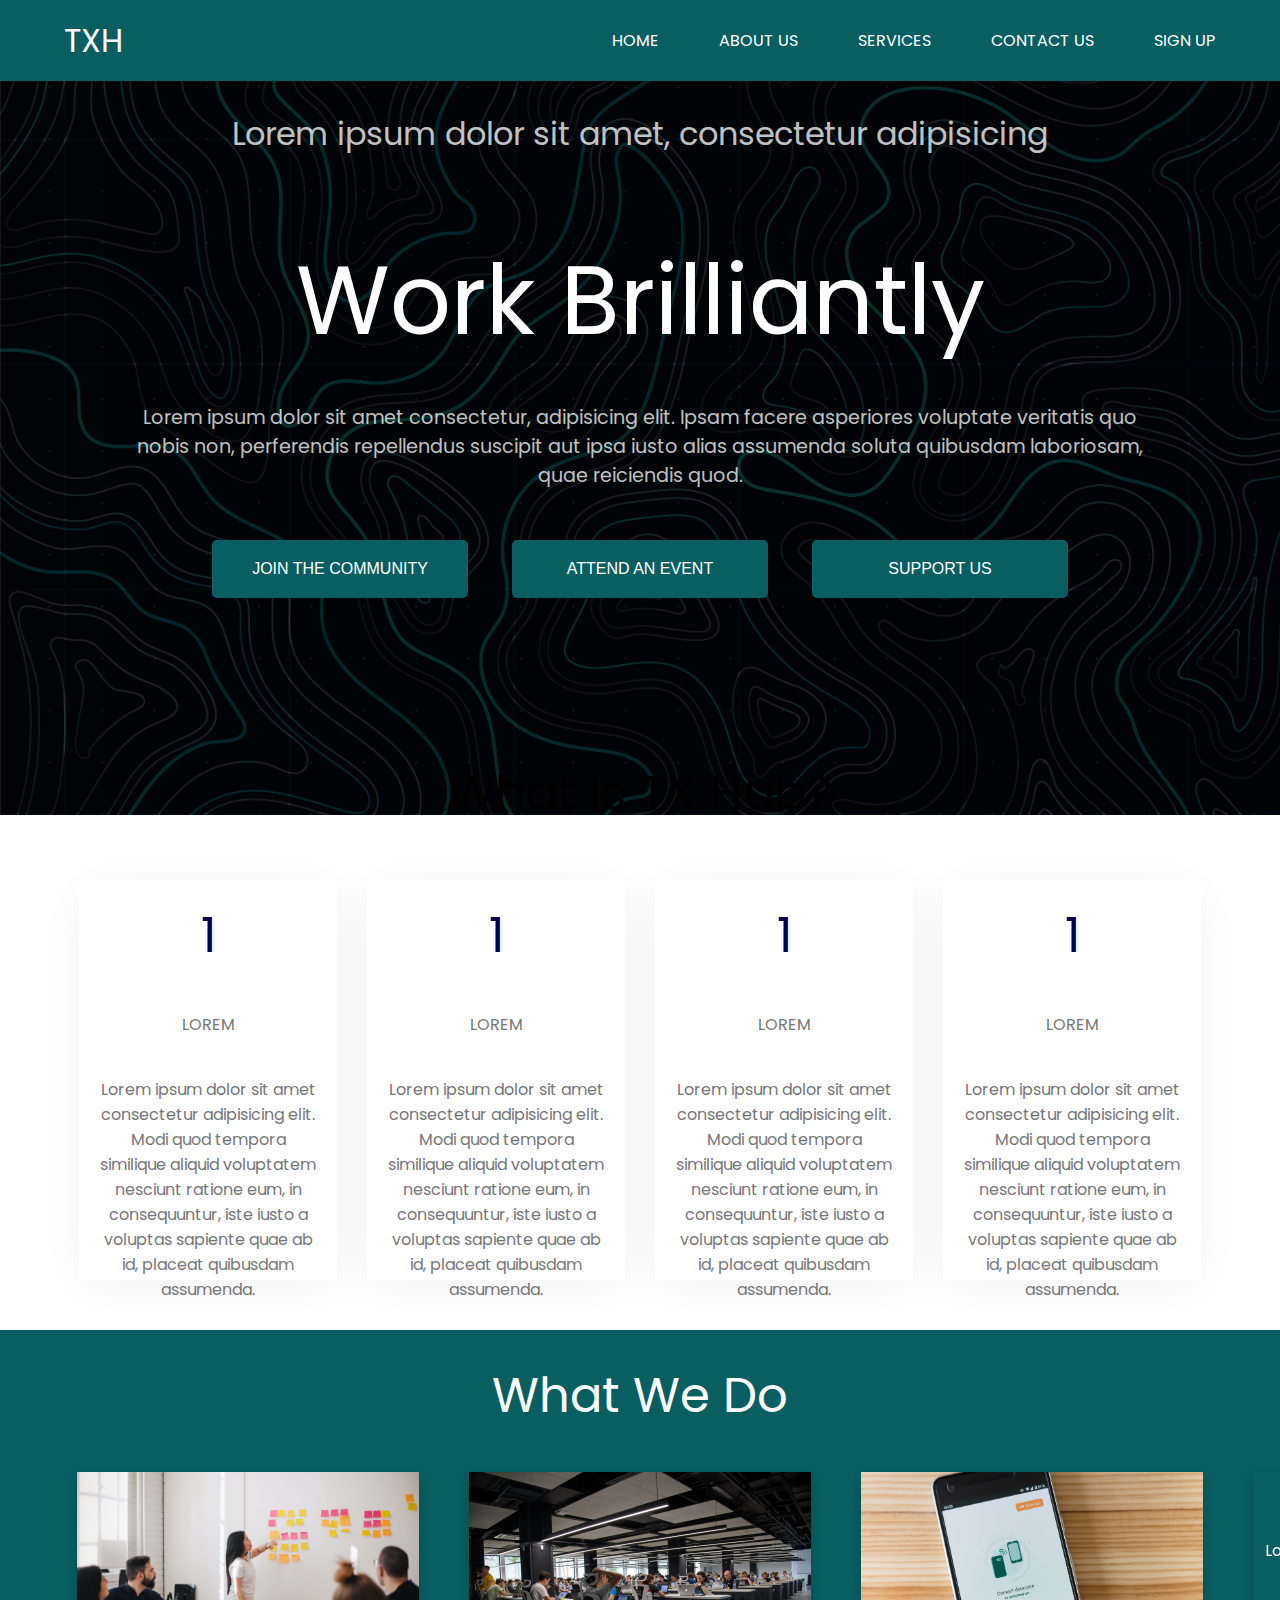
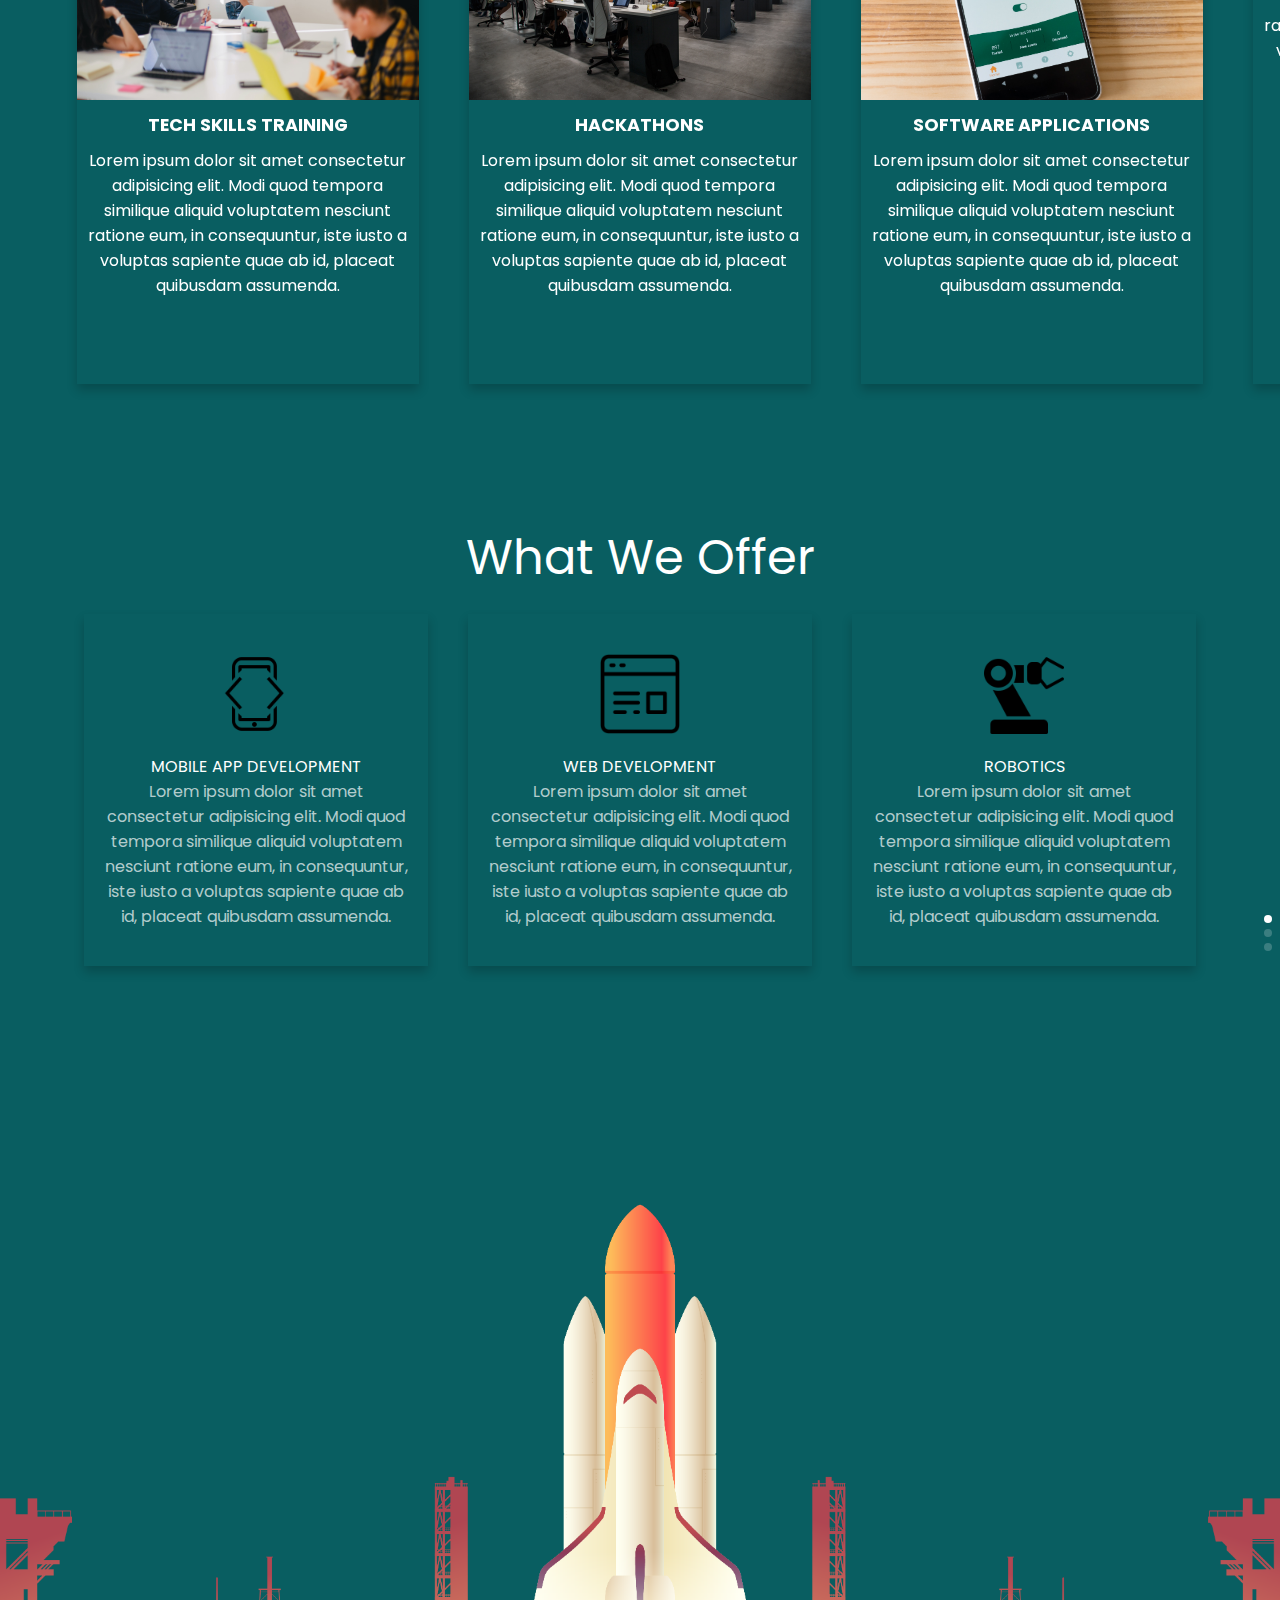
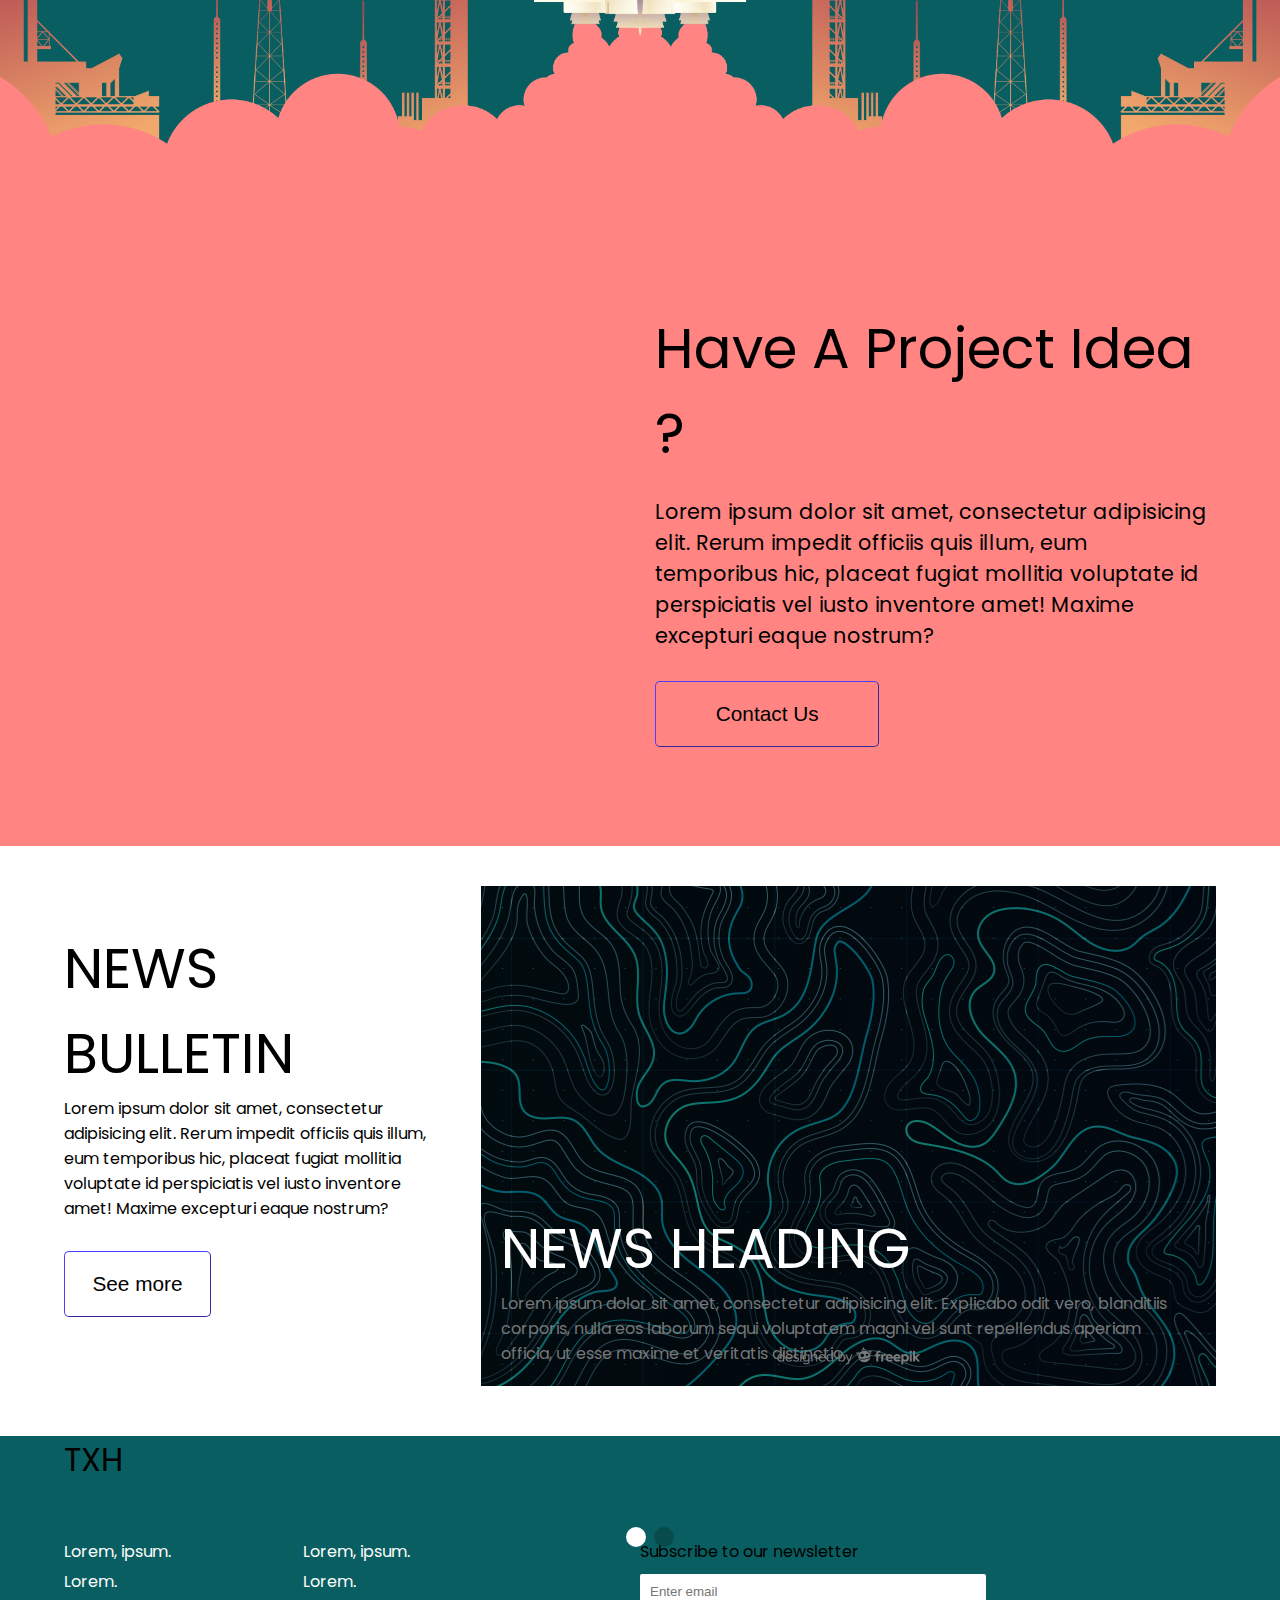
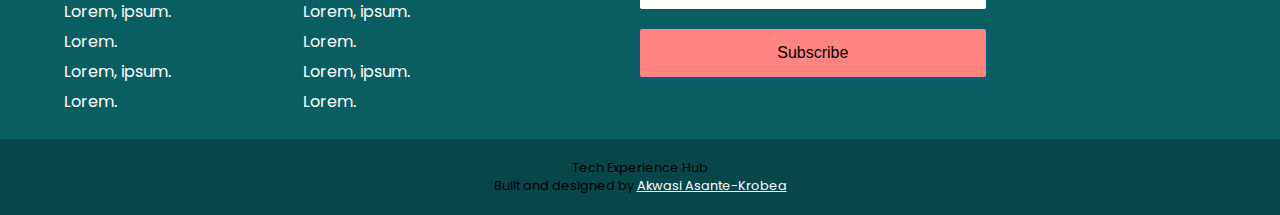
==== view/index.html @ 3af00e84 "completed landing page and fixed responsive design for both pages" ====
<!DOCTYPE html>
<html lang="en">
<head>
    <meta charset="UTF-8">
    <meta http-equiv="X-UA-Compatible" content="IE=edge">
    <meta name="viewport" content="width=device-width, initial-scale=1.0">
    <title>Homepage | Tech Xperience Hub</title>
    <link rel="stylesheet" href="../css/style.css">
    <link rel="stylesheet" href="../css/navbar.css">
    <link rel="preconnect" href="https://fonts.gstatic.com">
    <link href="https://fonts.googleapis.com/css2?family=Inter:wght@100;300;400&family=Poppins:wght@100;300;400&display=swap" rel="stylesheet"> 
    <link rel="stylesheet" href="https://unpkg.com/swiper/swiper-bundle.css" />
    <link rel="stylesheet" href="https://unpkg.com/swiper/swiper-bundle.min.css" />
</head>
<body>
    <!-- navigation bar -->
    <header>
        <div class="nav-container">
            <!-- brand -->
            <div class="nav-brand">
                <img src="" alt="">
                <a href="#">TXH</a>
            </div>

            <!-- hamburger menu -->
            <div class="burger">
                <div class="line1"></div>
                <div class="line2"></div>
                <div class="line3"></div>
            </div>

            <!-- navigation links -->
            <nav>
                <ul class="nav-links">
                    <li><a href="#" class="links">Home</a></li>
                    <li><a href="#" class="links">About Us</a></li>
                    <li><a href="#" class="links">Services</a></li>
                    <li><a href="#" class="links">Contact Us</a></li>
                    <li><a href="#" class="links">Sign Up</a></li>
                    <!-- <li><a href="" class="links"></a></li> -->
                </ul>
            </nav>
        </div>
    </header>
    <!-- end of navigation bar -->

    <!-- start of content -->
    <main>
        <!-- background img -->
        <div class="bk-img"></div>

        <!-- main content  -->
        <p id="welcome">Lorem ipsum dolor sit amet, consectetur adipisicing</p>

        <!-- changing text -->
        <p class="changing-text">
            <span>Work Brilliantly</span>
            <span>Build your start up</span>
            <span>A new experience</span>
        </p>

        <!-- some text -->
        <p class="sometext">Lorem ipsum dolor sit amet consectetur, adipisicing elit. Ipsam facere asperiores voluptate veritatis quo nobis non, perferendis repellendus suscipit aut ipsa iusto alias assumenda soluta quibusdam laboriosam, quae reiciendis quod.</p>

        <!-- buttons -->
        <div class="buttons">
            <input type="button" value="Join the community">
            <input type="button" value="Attend an event">
            <input type="button" value="support us">
        </div>

        <!-- about us content -->
        <section class="ab-us">
            <!-- heading -->
            <p class="title">What is TX Hub?</p>

            <!-- plaques -->
            <div class="ab-content">
                <div class="item">
                    <p class="number">1</p>
                    <p class="heading">Lorem</p>
                    <p class="text">Lorem ipsum dolor sit amet consectetur adipisicing elit. Modi quod tempora similique aliquid voluptatem nesciunt ratione eum, in consequuntur, iste iusto a voluptas sapiente quae ab id, placeat quibusdam assumenda.</p>
                </div>
                <div class="item">
                    <p class="number">1</p>
                    <p class="heading">Lorem</p>
                    <p class="text">Lorem ipsum dolor sit amet consectetur adipisicing elit. Modi quod tempora similique aliquid voluptatem nesciunt ratione eum, in consequuntur, iste iusto a voluptas sapiente quae ab id, placeat quibusdam assumenda.</p>
                </div>
                <div class="item">
                    <p class="number">1</p>
                    <p class="heading">Lorem</p>
                    <p class="text">Lorem ipsum dolor sit amet consectetur adipisicing elit. Modi quod tempora similique aliquid voluptatem nesciunt ratione eum, in consequuntur, iste iusto a voluptas sapiente quae ab id, placeat quibusdam assumenda.</p>
                </div>
                <div class="item">
                    <p class="number">1</p>
                    <p class="heading">Lorem</p>
                    <p class="text">Lorem ipsum dolor sit amet consectetur adipisicing elit. Modi quod tempora similique aliquid voluptatem nesciunt ratione eum, in consequuntur, iste iusto a voluptas sapiente quae ab id, placeat quibusdam assumenda.</p>
                </div>
            </div>
        </section>

        <!-- services section -->
        <section class="services">
            <!-- title -->
            <p class="title">What we do</p>

            <!-- Slider main container -->
            <div class="swiper-container swiper1">
                <!-- Additional required wrapper -->
                <div class="swiper-wrapper ">
                    <!-- Slides -->
                    <div class="swiper-slide">
                        <div class="item">
                            <img src="../assets/img/pics/leon-Oalh2MojUuk-unsplash.jpg" alt="">
                            <p class="heading">Tech Skills Training</p>
                            <p class="text">Lorem ipsum dolor sit amet consectetur adipisicing elit. Modi quod tempora similique aliquid voluptatem nesciunt ratione eum, in consequuntur, iste iusto a voluptas sapiente quae ab id, placeat quibusdam assumenda.</p>
                        </div>
                    </div>
                    <div class="swiper-slide">
                        <div class="item">
                            <img src="../assets/img/pics/alex-kotliarskyi-QBpZGqEMsKg-unsplash.jpg" alt="">
                            <p class="heading">Hackathons</p>
                            <p class="text">Lorem ipsum dolor sit amet consectetur adipisicing elit. Modi quod tempora similique aliquid voluptatem nesciunt ratione eum, in consequuntur, iste iusto a voluptas sapiente quae ab id, placeat quibusdam assumenda.</p>
                        </div>
                    </div>
                    <div class="swiper-slide">
                        <div class="item">
                            <img src="../assets/img/pics/markus-winkler-4TBdESUNuFg-unsplash.jpg" alt="">
                            <p class="heading">Software Applications</p>
                            <p class="text">Lorem ipsum dolor sit amet consectetur adipisicing elit. Modi quod tempora similique aliquid voluptatem nesciunt ratione eum, in consequuntur, iste iusto a voluptas sapiente quae ab id, placeat quibusdam assumenda.</p>
                        </div>
                    </div>
                    <div class="swiper-slide">
                        <div class="item">
                            <img src="../assets/img/pics/alexandre-debieve-FO7JIlwjOtU-unsplash.jpg" alt="">
                            <p class="heading">Hardware Applications</p>
                            <p class="text">Lorem ipsum dolor sit amet consectetur adipisicing elit. Modi quod tempora similique aliquid voluptatem nesciunt ratione eum, in consequuntur, iste iusto a voluptas sapiente quae ab id, placeat quibusdam assumenda.</p>
                        </div>
                    </div>
                    <div class="swiper-slide">
                        <div class="item">
                            <img src="../assets/img/pics/daria-nepriakhina-zoCDWPuiRuA-unsplash.jpg" alt="">
                            <p class="heading">Innovative Solutions</p>
                            <p class="text">Lorem ipsum dolor sit amet consectetur adipisicing elit. Modi quod tempora similique aliquid voluptatem nesciunt ratione eum, in consequuntur, iste iusto a voluptas sapiente quae ab id, placeat quibusdam assumenda.</p>
                        </div>
                    </div>
                    <div class="swiper-slide">
                        <div class="item">
                            <img src="../assets/img/pics/lagos-techie-IgUR1iX0mqM-unsplash.jpg" alt="">
                            <p class="heading">Supporting Local Innovations</p>
                            <p class="text">Lorem ipsum dolor sit amet consectetur adipisicing elit. Modi quod tempora similique aliquid voluptatem nesciunt ratione eum, in consequuntur, iste iusto a voluptas sapiente quae ab id, placeat quibusdam assumenda.</p>
                        </div>
                    </div>
                </div>
                <div class="swiper-pagination"></div>
            </div>
            
        </section>

        <!-- projects and startups -->
        <section class="services offer">
            <p class="title">What we offer</p>

            <!-- plaques showing services -->
            <div class="parent">
                <div class="div1"> 
                    <div class="item">
                        <img src="../assets/img/icons/icons8-ios-development-100.png" alt="" width="80">
                        <p class="heading">Mobile app development</p>
                        <p class="text">Lorem ipsum dolor sit amet consectetur adipisicing elit. Modi quod tempora similique aliquid voluptatem nesciunt ratione eum, in consequuntur, iste iusto a voluptas sapiente quae ab id, placeat quibusdam assumenda.</p>
                    </div>
                </div>
                <div class="div2">
                    <div class="item">
                        <img src="../assets/img/icons/icons8-web-design-100.png" alt="" width="80">
                        <p class="heading">web development</p>
                        <p class="text">Lorem ipsum dolor sit amet consectetur adipisicing elit. Modi quod tempora similique aliquid voluptatem nesciunt ratione eum, in consequuntur, iste iusto a voluptas sapiente quae ab id, placeat quibusdam assumenda.</p>
                    </div>
                </div>
                <div class="div3">
                    <div class="item">
                        <img src="../assets/img/icons/icons8-robot-100.png" alt="" width="80">
                        <p class="heading">robotics</p>
                        <p class="text">Lorem ipsum dolor sit amet consectetur adipisicing elit. Modi quod tempora similique aliquid voluptatem nesciunt ratione eum, in consequuntur, iste iusto a voluptas sapiente quae ab id, placeat quibusdam assumenda.</p>
                    </div>
                </div>
            </div> 
        </section>

        <!-- project intro -->
        <!-- <section class="pandS"></p></section> -->

        <section class="project-intro"></section>


        <!-- projects and startups -->
        <section class="proj">
            <div class="content">
                <div class="illustration">
                    <img src="../assets/img/illustration/projects.svg" alt="">
                </div>
    
            
                <div class="side-content">
                    <p class="title">Have a project idea ?</p>
                    <p>Lorem ipsum dolor sit amet, consectetur adipisicing elit. Rerum impedit officiis quis illum, eum temporibus hic, placeat fugiat mollitia voluptate id perspiciatis vel iusto inventore amet! Maxime excepturi eaque nostrum?</p>
                    <input type="button" value="Contact Us">
                </div>
            </div>
        </section>

        <!-- gallery -->
        <section class="gallery"></section>

        

        <!-- news -->
        <section class="news">
            <!-- left content -->
            <div class="left-content">
                <p class="title">NEWS BULLETIN</p>
                <p>Lorem ipsum dolor sit amet, consectetur adipisicing elit. Rerum impedit officiis quis illum, eum temporibus hic, placeat fugiat mollitia voluptate id perspiciatis vel iusto inventore amet! Maxime excepturi eaque nostrum?</p>
                <input type="button" value="See more">
            </div>

            <!-- news -->
            <div class="swiper-container mySwiper">
                <div class="swiper-wrapper">
                    <div class="swiper-slide n1">
                        <div class="newsItem">
                            <p class="heading">News Heading</p>
                            <p class="text">Lorem ipsum dolor sit amet, consectetur adipisicing elit. Explicabo odit vero, blanditiis corporis, nulla eos laborum sequi voluptatem magni vel sunt repellendus aperiam officia, ut esse maxime et veritatis distinctio.</p>
                        </div>
                    </div>
                    
                    <div class="swiper-slide n2">
                        <div class="newsItem">
                            <p class="heading">News Heading</p>
                            <p class="text">Lorem ipsum dolor sit amet, consectetur adipisicing elit. Explicabo odit vero, blanditiis corporis, nulla eos laborum sequi voluptatem magni vel sunt repellendus aperiam officia, ut esse maxime et veritatis distinctio.</p>
                        </div>
                    </div>
                    
                    <div class="swiper-slide n3">
                        <div class="newsItem">
                            <p class="heading">News Heading</p>
                            <p class="text">Lorem ipsum dolor sit amet, consectetur adipisicing elit. Explicabo odit vero, blanditiis corporis, nulla eos laborum sequi voluptatem magni vel sunt repellendus aperiam officia, ut esse maxime et veritatis distinctio.</p>
                        </div>
                    </div>
                </div>
                <div class="swiper-pagination"></div>
            </div>
        </section>
    </main>

    <!-- footer -->
    <footer>
        <div class="footer-content">
            <!-- brand and socials -->
            <div class="brand">
                <p>TXH</p>
                <div class="socials">
                    <a href=""><i class="fab fa-instagram-square fa-2x"></i></a>
                    <a href=""><i class="fab fa-facebook-square fa-2x"></i></a>
                    <a href=""><i class="fab fa-twitter-square fa-2x"></i></a>
                    <a href=""><i class="fab fa-github-square fa-2x"></i></a>
                </div>
            </div>

            <div class="res-content">
                <!-- other linnks -->
                <div class="other-links">
                    <div class="first-set">
                        <a href="http://">Lorem, ipsum.</a>
                        <a href="http://">Lorem.</a>
                        <a href="http://">Lorem, ipsum.</a>
                        <a href="http://">Lorem.</a>
                        <a href="http://">Lorem, ipsum.</a>
                        <a href="http://">Lorem.</a>
                    </div>
                    <div class="second-set">
                        <a href="http://">Lorem, ipsum.</a>
                        <a href="http://">Lorem.</a>
                        <a href="http://">Lorem, ipsum.</a>
                        <a href="http://">Lorem.</a>
                        <a href="http://">Lorem, ipsum.</a>
                        <a href="http://">Lorem.</a>
                    </div>
                </div>

                <!-- newsletter subscription -->
                <div class="newsletter">
                    <p>Subscribe to our newsletter</p>
                    <input type="text" placeholder="Enter email">
                    <input type="button" value="Subscribe">
                </div>
            </div>
        </div>
        <!-- <hr> -->
        <div class="copyright-info">
            <i class="fa fa-copyright" aria-hidden="true"></i>Tech Experience Hub<br>
            <p>Built and designed by <a href="http://">Akwasi Asante-Krobea</a></p>
        </div>
    </footer>

    <script src="https://kit.fontawesome.com/f974d2668e.js" crossorigin="anonymous"></script>    
    <script src="https://unpkg.com/swiper/swiper-bundle.js"></script>
    <script src="https://unpkg.com/swiper/swiper-bundle.min.js"></script>
    <script src="../js/index.js"></script>
    <script src="../js/textAnimation.js"></script>
    <script src="../js/swiperJs.js"></script>
</body>
</html>
---- css/style.css ----
*{
    margin: 0;
    padding: 0;
    box-sizing: border-box;
}

html{
    scroll-behavior: smooth;
    
}

body{
    position: relative;
    font-family: 'Poppins', sans-serif;
    font-size: 16px;
    font-weight: 400;
    height: 100%;
}

.bk-img{
    position: absolute;
    top: 0;
    /* border: 5px solid red; */
    /* object-fit: scale-down; */
    height: 110vh;
    width: 100%;
    background: linear-gradient(rgba(0, 0, 0, 0.8), rgba(0, 0, 0, 0.8)), url("../assets/img/backgrounds/2774835.jpg");
    background-repeat: no-repeat;
    background-size: cover;
    z-index: -1000;
}

#welcome{
    text-align: center;
    font-size: 1.5rem;
    color: rgba(255, 255, 255, 0.774);
    margin: 50px auto;
    width: 80%;
    padding-top: 60px;
}

.changing-text{
    margin-top: 30px;
    overflow: hidden;
}

.changing-text span{
    display: none;
    text-align: center;
    font-size: 2.2rem;
    margin-top: 20px;
    text-transform: capitalize;
    color: #fff;
}

.changing-text span.text-in{
    display: block;
    animation: textIn .5s ease;
}

.changing-text span.text-out{
    animation: textOut .5s ease;
}

.sometext{
    text-align: center;
    font-size: 1rem;
    width: 80%;
    margin: 30px auto;
    color: rgba(255, 255, 255, 0.774);
}

.buttons{
    text-align: center;
    display: flex;
    flex-direction: column;
    align-items: center;
}

.buttons input[type="button"]{
    padding: 20px;
    width: 90%;
    margin: 20px;
    font-size: 1rem;
    background: #095E61;
    color: white;
    border: 0;
    border-radius: 5px;
    cursor: pointer;
    text-transform: uppercase;
}

.buttons input[type="button"]:hover{
    background-color: #FF8482;
}



@keyframes textIn {
    0%{
        transform: translateY(100%);
    }

    100%{
        transform: translateY(0%);
    }
}
@keyframes textOut {
    0%{
        transform: translateY(0%);
    }

    100%{
        transform: translateY(-100%);
    }
}

.ab-us{
    margin-top: 30px;
    padding-top: 10px;
    /* border: 5px solid green; */
}

.ab-us .title{
    margin-top: 20px;
}

.title{
    font-size: 2.5rem;
    text-align: center;
    text-transform: capitalize;
}

.ab-content, .carousel{
    width: 90%;
    margin: 50px auto;
}

.ab-content .item{
    height: fit-content;
    width: 100%;
    margin-bottom: 40px;
    box-shadow: 0px 3px 5px darkgray;
    background: #fff;
    color: #767779;
    box-shadow: 0 6px 50px rgba(0,0,0,.05);
}

.ab-content .item p{
    text-align: center;
    padding: 20px;
}

.ab-content .item .number{
    font-size: 3rem;
    color: #000051;
}

.heading{
    text-transform: uppercase;
    text-align: center;
}

.services{
    padding-top: 30px;
    padding-bottom: 20px;
    background-color: #095E61;
    color: white;
}

.swiper-container{
    height: 35em;
    width: 88%;
    margin: 40px auto;
}



.swiper1 .swiper-slide{
    display: flex;
    justify-content: center;
    text-align: center;
    /* font-size: 4rem; */
    /* padding: 20px; */
    box-shadow: 0 6px 10px rgba(0,0,0,.2);
    color: white;
    /* padding: 30px !important; */
    height: 32em !important;
}

.swiper1 .swiper-slide .item img{
    height: auto;
    width: 100%;
    padding: 0;

}

.swiper1 .swiper-slide .item .heading{
    font-size: 1.1rem;
    padding: 5px;
    font-weight: bold;
}

.swiper1 .swiper-slide .item .text{
    font-size: 1rem;
    padding: 5px;
}

.swiper1 .swiper-pagination{
    top: 94% !important;
    right: 0;
    left: 0;
    margin: 10px !important;
}

.swiper1 .swiper-pagination-bullet{
    width: 20px !important;
    height: 20px !important;
    margin: 10px;
}

.swiper1 .swiper-pagination-bullet-active, .mySwiper .swiper-pagination-bullet-active{
    background-color: #fff !important;
}

.mySwiper .swiper-pagination-bullet{
    background-color: #fff !important;
}



.parent {
    display: flex;
    flex-wrap: wrap;
    align-items: center;
    width: 90%;
    margin: auto;
}
    


.div1 .item img, .div2 .item img, .div3 .item img{
    display: block;
    margin: 20px auto;
    
}

.div1 .item, .div2 .item, .div3 .item{
    height: 22em;
    width: 100%;
    margin: 20px auto;
    color: white;
    padding: 20px;
    text-align: center;
    box-shadow: 0 6px 10px rgba(0,0,0,.2);
}

.div1 .item .text, .div2 .item .text, .div3 .item .text{
    color: rgb(255, 255, 255, 0.7);
}

.pandS{
    height: 30vh;
    display: flex;
    align-items: center;
    justify-content: center;
}

.title{
    font-size: 2rem;
}

.project-intro{
    height: 60vh;
    width: 100%;
    background-image: url("../assets/img/backgrounds/rocketBg.png");
    background-repeat: no-repeat;
    background-size: cover;
    background-position: center;
}

.project-intro .title{
    color: white;
    padding-top: 50px;
}

/* 116CAA */

.proj{
    border-style: none !important;
    height: max-content;
    background-color: #FF8482;
}

.content{
    width: 90%;
    margin: auto;
}

.content .illustration{
    /* margin: auto; */
    flex: 1;
}

.proj .illustration img{
    /* display: block; */
    width: 100%;
    /* margin: auto; */
}

.side-content{
    flex: 1;
    width: 100%;
    align-self: flex-start;
    margin: auto;
    /* margin: auto; */
}

.side-content .title{
    font-size: 3.5rem;
    text-align: left;
    margin-bottom: 20px;
}

.side-content:last-child{
    font-size: 1.3rem;
}

.side-content input[type=button], .left-content input[type=button]{
    padding: 20px;
    width: 100%;
    margin-top: 30px;
    margin-bottom: 30px;
    font-size: 1.3rem;
    background-color: transparent;
    border-width: thin;
    border-color: #4B3DF3;
    border-radius: 5px;
    cursor: pointer;
    text-align: center;
    transition: all 0.3s ease;
}

.side-content input[type=button]:hover, .left-content input[type=button]:hover{
    box-shadow: 0px 2px 10px #8BB2FF;
}

.news{
    display: flex;
    /* align-items: center; */
    flex-wrap: wrap;
    justify-content: center;
    width: 90%;
    margin: auto;
}

.news .left-content{
    width: 100%;
    /* padding-right: 100px; */
}

.left-content .title{
    text-align: left;
    font-size: 3.5rem;
}

.swiper-container.mySwiper{
    width: 100%;
    /* margin-left: 100px; */
    height: 500px;
    /* border: 1px solid #000051; */
}

.n1{
    background: linear-gradient(rgba(0, 0, 0, 0.5), rgba(0, 0, 0, 0.5)), url("../assets/img/backgrounds/2774835.jpg");
    background-repeat: no-repeat;
    background-position: center;
    background-size: cover;
}

.n2{
    background: linear-gradient(rgba(0, 0, 0, 0.5), rgba(0, 0, 0, 0.5)), url("../assets/img/backgrounds/final.svg");
    background-repeat: no-repeat;
    background-position: center;
    background-size: cover;
}

.n3{
    background: linear-gradient(rgba(0, 0, 0, 0.5), rgba(0, 0, 0, 0.5)), url("../assets/img/backgrounds/Fluid_background_2019_2-1-18.jpg");
    background-repeat: no-repeat;
    background-position: center;
    background-size: cover;
}

.newsItem{
    height: 100%;
    padding: 20px;
    display: flex;
    flex-direction: column;
    justify-content: flex-end;
}

.newsItem .heading{
    font-size: 3.5rem;
    color: white;
    text-align: left;
    margin-bottom: 0;
}

.newsItem .text{
    color: #767779;
    width: 100%;
}

footer{
    background-color: #095E61;
    height: fit-content;
}

.footer-content{
    width: 90%;
    margin: auto;
}

.brand p{
    font-size: 2rem;
    margin: 10px auto;
}

.socials{
    margin: auto;
    width: 100%;
}

.socials a{
    text-decoration: none;
    color: #000051;
    margin: 5px;
}

.other-links{
    display: flex;
    align-items: center;
    justify-content: space-between;
    width: 90%;
    margin: 20px 0px;
}

.other-links a{
    display: block;
    text-decoration: none;
    color: #fff;
    margin-bottom: 5px;
}

.newsletter{
    width: 100%;
}

.newsletter input{
    padding: 10px;
    border: thin;
    border-radius: 2px;
    width: 100%;
    margin: 10px auto;
}

.newsletter input[type="button"]{
    padding: 15px;
    font-size: 1rem;
    background-color: #FF8482;
    color: black;
    border: 0;
    box-shadow: 0px 2px 5px #0a5f97;
    transition: all 0.3s ease;
}

.newsletter input[type="button"]:hover{
    border-radius: 10px;
    cursor: pointer;
}

.copyright-info{
    padding: 20px;
    text-align: center;
    font-size: 0.8rem;
    background-color: #084749;
}

.copyright-info a{
    color: #fff;
}


/* DESKTOP STYLES */

@media screen and (min-width: 50em) {
    .bk-img{
        height: 85vh;
    }

    .changing-text span{
        font-size: 6rem;
        /* margin-top: 50px; */
    }

    #welcome{
        font-size: 2rem;
    }

    .sometext{
        font-size: 1.2rem;
        width: 80%;
        /* margin-top: 70px; */
    }

    .buttons{
        display: block;
        /* border: 1px solid #000051; */
    }

    .buttons input[type="button"]{
        width: 20%;
        padding: 20px;
        border-width: thin;
    }

    .ab-us .title{
        margin-top: 100px;
    }

    .ab-content{
        display: flex;
        /* flex-wrap: wrap; */
        align-items: center;
        /* width: 100%; */
    }

    .ab-content .item{
        margin: 0 15px;
        height: 25em;
    }

    .title{
        font-size: 3rem;
    }

    .parent{
        flex-wrap: nowrap;
    }

    .div1 .item, .div2 .item, .div3 .item{
        width: auto;
        margin: 20px;
    }

    .project-intro{
        height: 100vh;
    }

    .proj img{
        width: 50%;
    }

    .proj{
        height: 60vh;
        /* margin-top: 0; */
    }

    .content{
        display: flex;
        align-items: center;
        justify-content: center;
    }

    .side-content{
        margin-left: 30px;
    }

    .side-content input[type=button], .left-content input[type="button"]{
        width: 40%;
        text-align: center;
    }

    .news{
        flex-wrap: nowrap;
        align-items: center;
    }

    .news .left-content{
        width: 50%;
    }

    .swiper-container.mySwiper{
        margin-left: 50px;
    }

    .other-links{
        width: 30%;
    }

    .newsletter{
        width: 30%;
        margin: 20px auto;
    }

    .res-content{
        display: flex;
        justify-content: space-between;
        align-items: flex-start;
    }

}
---- css/navbar.css ----
*{
    margin: 0;
    padding: 0;
    box-sizing: border-box;
}

html{
    scroll-behavior: smooth;
    
}

body{
    position: relative;
    font-family: 'Poppins', sans-serif;
    font-size: 16px;
    font-weight: 400;
    height: 100%;
}

header{
    display: flex;
    justify-content: center;
    height: 8vh;
    color: white;
    z-index: 999;
    background-color: #095E61;
    position: fixed;
    top: 0;
    width: 100%;
}

.nav-container{
    display: flex;
    align-items: center;
    justify-content: space-between;
    width: 90%;
}

.nav-brand{
    display: flex;
    align-items: center;
    flex: 1;
}

.nav-brand a{
    font-size: 2rem;
    text-decoration: none;
    color: white;
}

.burger{
    display: block;
    z-index: 30;
    cursor: pointer;
}

.burger div{
    width: 25px;
    margin: 3px;
    padding: 2px;
    border-radius: 10px;
    background-color: white;
    transition: all .3s ease;
}

.nav-links{
    display: none;
    align-items: center;
    list-style: none;
    transition: all 0.5s ease;
}

.links{
    /* margin-left: 50px; */
    text-decoration: none;
    color: white;
    text-transform: uppercase;
    transition: all 0.5s ease;
}

.nav-links.navSlide{
    position: fixed;
    top: 8vh;
    left: 0;
    height: 100vh;
    width: 100%;
    display: block;
    background-color: #095E61;
    z-index: 1000;
    transition: all 0.5s ease;
    overflow: hidden;
}

.nav-links.slideIn{
    animation: slideIn .5s ease forwards alternate;
}


@keyframes slideIn {
    from{
        transform: translateX(-100%);
    }

    to{
        transform: translateX(0%);
    }
}


.nav-links li a{
    display: inline-block;
    text-align: center;
    margin: 50px auto;
    width: 100%;
}

.burger.toggle .line1{
    transform: rotate(45deg) translate(5px, 5px);
}
.burger.toggle .line2{
    /* transform: translateX(-200px); */
    opacity: 0;
    
}
.burger.toggle .line3{
    transform: rotate(-45deg) translate(5px, -5px);
}

@media screen and (min-width: 50em) {
    header{
        position: fixed;
        background: #095E61;
        top: 0;
        width: 100%;
        border: 0;
        height: 9vh;
    }

    .header-transparent{
        background: transparent;
        position: relative;
    }

    .nav-container{
        position: relative;
        top: 0;
    }

    .nav-links{
        display: flex;
    }

    .nav-links li a{
        margin: 30px;
        padding: 0px;
    }

    .nav-links li a:hover{
        color: #FF8482;
    }

    .burger{
        display: none;
    }
}
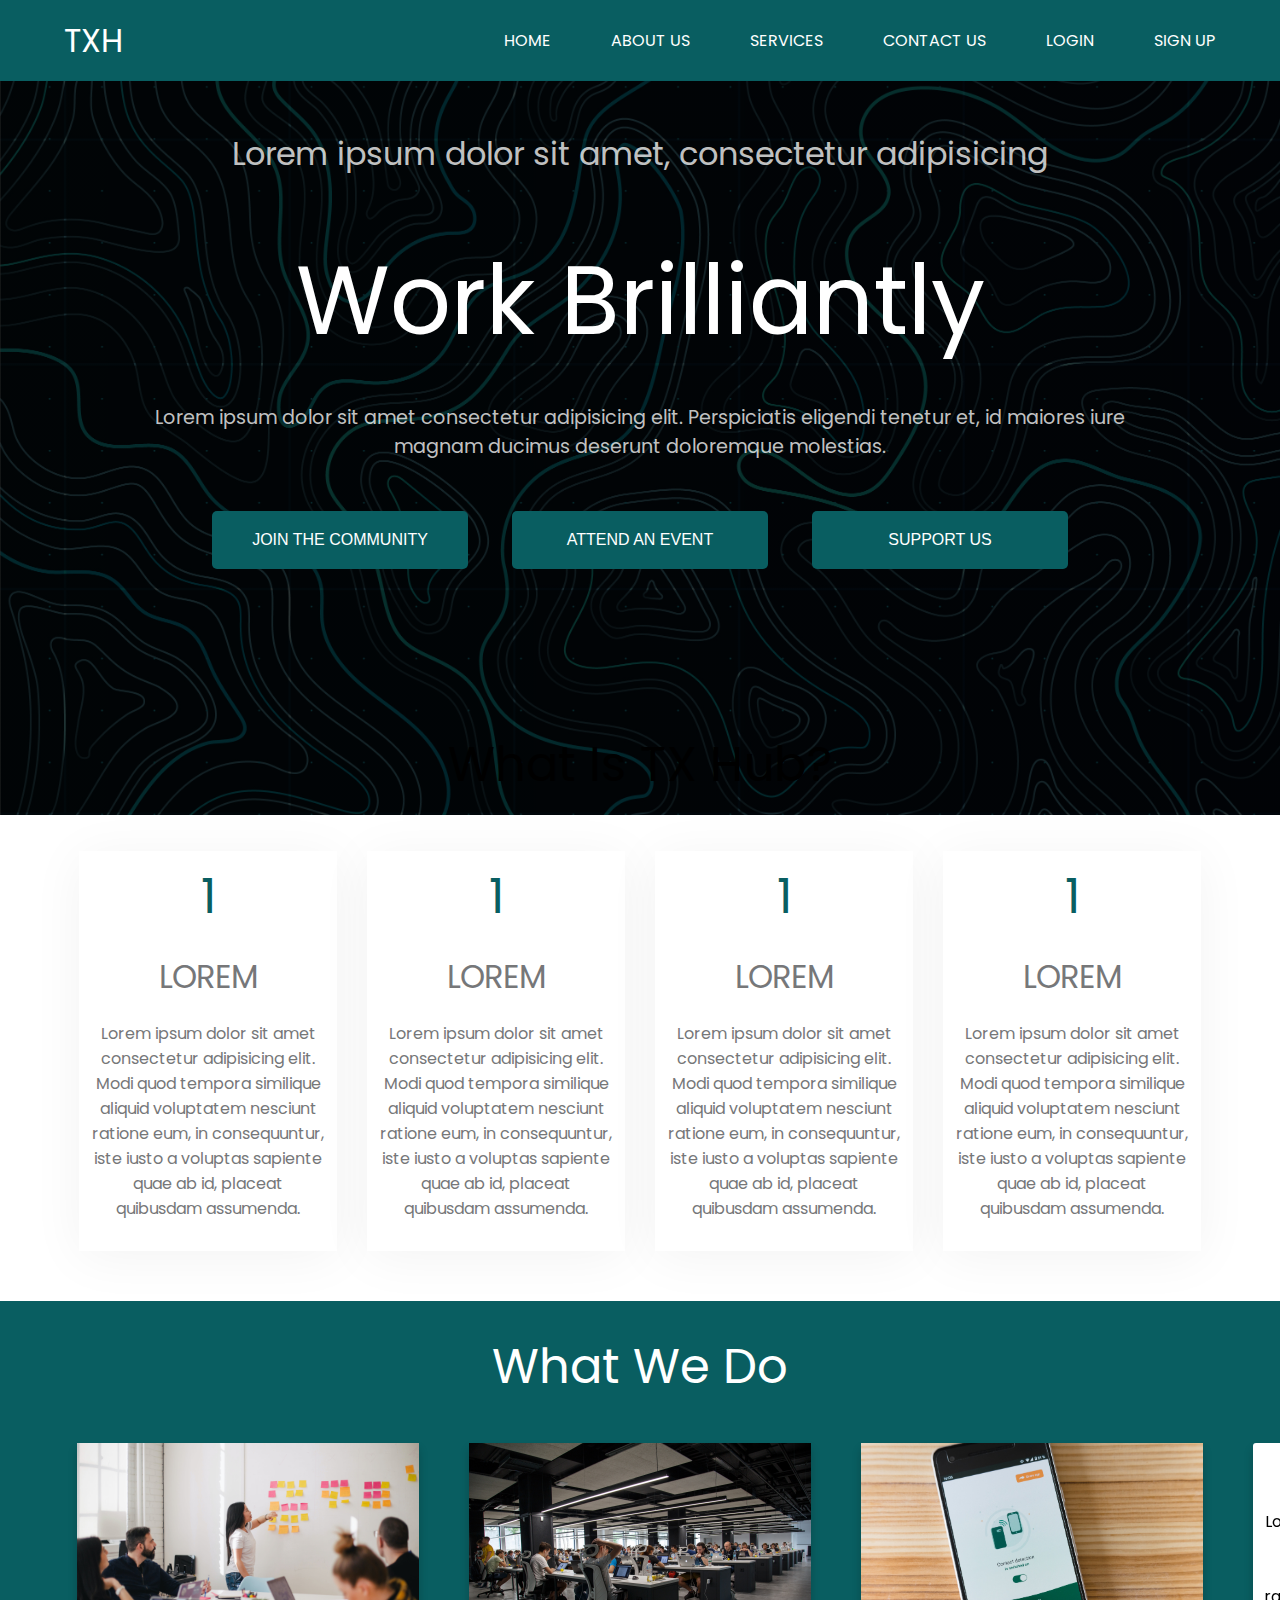
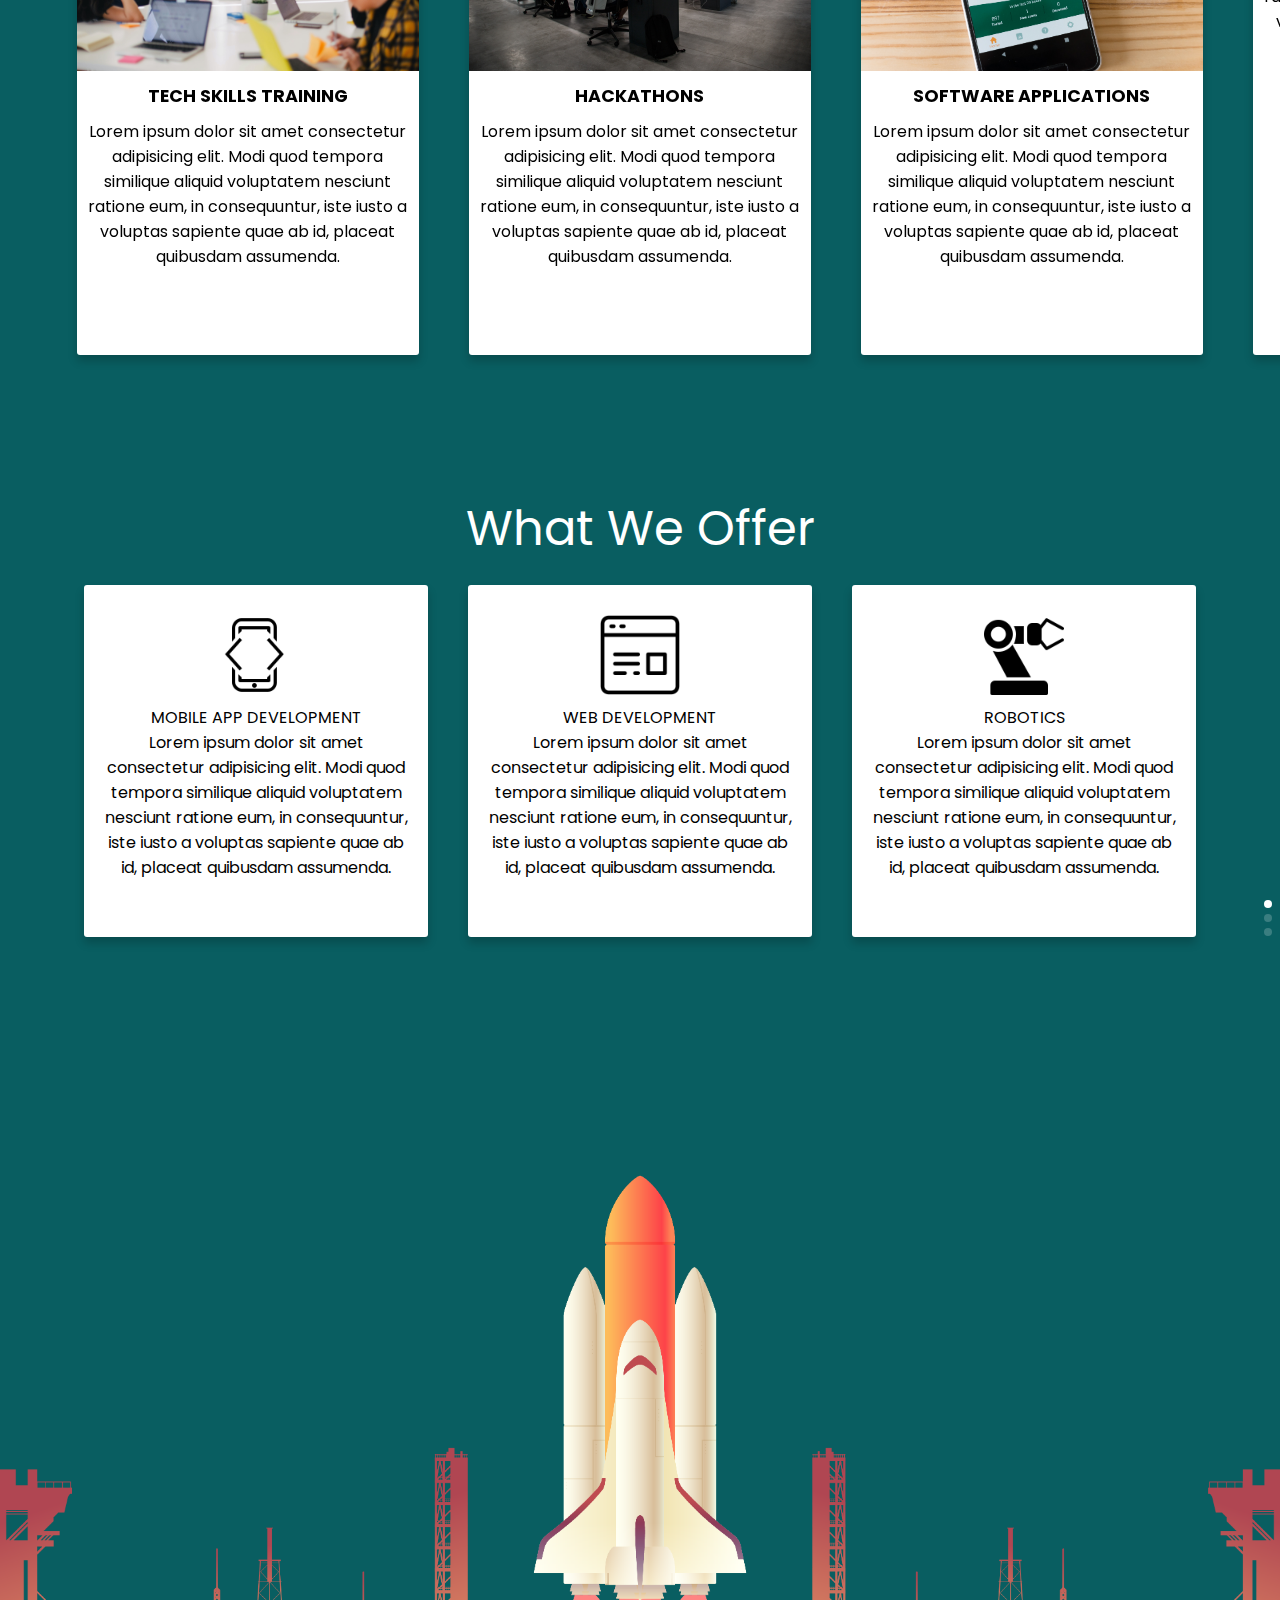
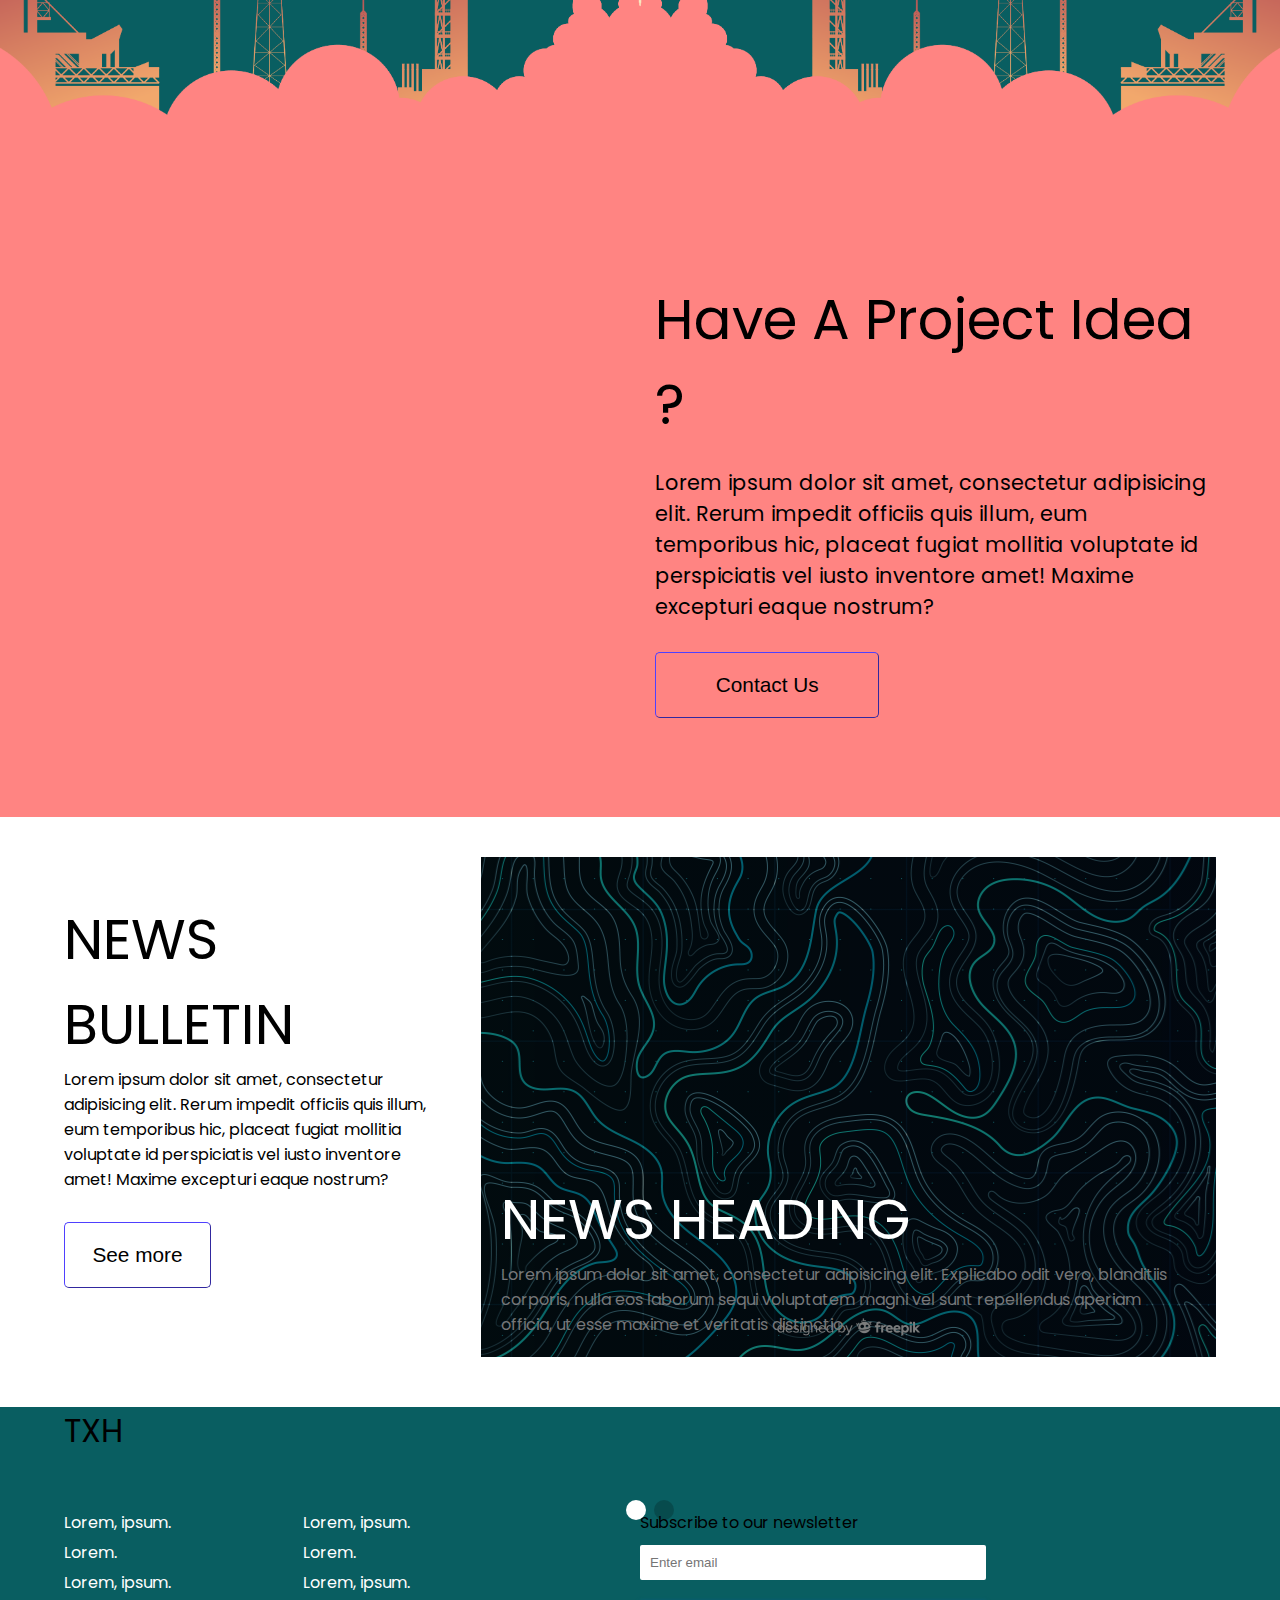
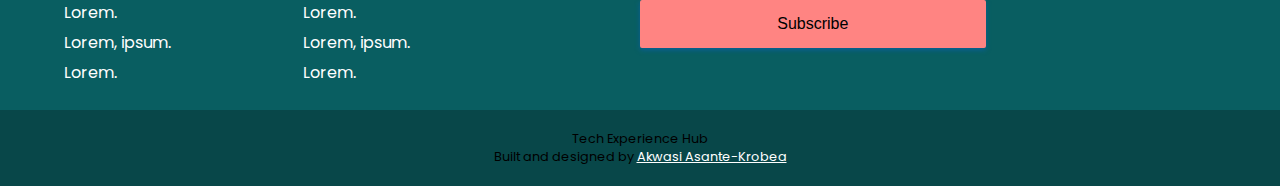
==== commit 61b32d67: "fixed navbar and page paddings" ====
--- a/view/index.html
+++ b/view/index.html
@@ -36,8 +36,8 @@
                     <li><a href="#" class="links">About Us</a></li>
                     <li><a href="#" class="links">Services</a></li>
                     <li><a href="#" class="links">Contact Us</a></li>
+                    <li><a href="" class="links">Login</a></li>
                     <li><a href="#" class="links">Sign Up</a></li>
-                    <!-- <li><a href="" class="links"></a></li> -->
                 </ul>
             </nav>
         </div>
@@ -60,7 +60,7 @@
         </p>
 
         <!-- some text -->
-        <p class="sometext">Lorem ipsum dolor sit amet consectetur, adipisicing elit. Ipsam facere asperiores voluptate veritatis quo nobis non, perferendis repellendus suscipit aut ipsa iusto alias assumenda soluta quibusdam laboriosam, quae reiciendis quod.</p>
+        <p class="sometext">Lorem ipsum dolor sit amet consectetur adipisicing elit. Perspiciatis eligendi tenetur et, id maiores iure magnam ducimus deserunt doloremque molestias.</p>
 
         <!-- buttons -->
         <div class="buttons">
--- a/css/style.css
+++ b/css/style.css
@@ -1,617 +1,626 @@
-
-*{
-    margin: 0;
-    padding: 0;
-    box-sizing: border-box;
-}
-
-html{
-    scroll-behavior: smooth;
-    
-}
-
-body{
-    position: relative;
-    font-family: 'Poppins', sans-serif;
-    font-size: 16px;
-    font-weight: 400;
-    height: 100%;
-}
-
-.bk-img{
-    position: absolute;
-    top: 0;
-    /* border: 5px solid red; */
-    /* object-fit: scale-down; */
-    height: 110vh;
-    width: 100%;
-    background: linear-gradient(rgba(0, 0, 0, 0.8), rgba(0, 0, 0, 0.8)), url("../assets/img/backgrounds/2774835.jpg");
-    background-repeat: no-repeat;
-    background-size: cover;
-    z-index: -1000;
-}
-
-#welcome{
-    text-align: center;
-    font-size: 1.5rem;
-    color: rgba(255, 255, 255, 0.774);
-    margin: 50px auto;
+* {
+  margin: 0;
+  padding: 0;
+  box-sizing: border-box;
+}
+
+html {
+  scroll-behavior: smooth;
+}
+
+body {
+  position: relative;
+  font-family: "Poppins", sans-serif;
+  font-size: 16px;
+  font-weight: 400;
+  height: 100%;
+}
+
+.bk-img {
+  position: absolute;
+  top: 0;
+  /* border: 5px solid red; */
+  /* object-fit: scale-down; */
+  height: 110vh;
+  width: 100%;
+  background: linear-gradient(rgba(0, 0, 0, 0.8), rgba(0, 0, 0, 0.8)),
+    url("../assets/img/backgrounds/2774835.jpg");
+  background-repeat: no-repeat;
+  background-size: cover;
+  z-index: -1000;
+}
+
+#welcome {
+  text-align: center;
+  font-size: 1.5rem;
+  color: rgba(255, 255, 255, 0.774);
+  margin: 50px auto;
+  width: 90%;
+  padding-top: 20px;
+}
+
+.changing-text {
+  margin-top: 0px;
+  overflow: hidden;
+}
+
+.changing-text span {
+  display: none;
+  text-align: center;
+  font-size: 2.2rem;
+  margin-top: 0px;
+  text-transform: capitalize;
+  color: #fff;
+}
+
+.changing-text span.text-in {
+  display: block;
+  animation: textIn 0.5s ease;
+}
+
+.changing-text span.text-out {
+  animation: textOut 0.5s ease;
+}
+
+.sometext {
+  text-align: center;
+  font-size: 1rem;
+  width: 90%;
+  margin: 30px auto;
+  color: rgba(255, 255, 255, 0.774);
+}
+
+.buttons {
+  text-align: center;
+  display: flex;
+  flex-direction: column;
+  align-items: center;
+}
+
+.buttons input[type="button"] {
+  padding: 20px;
+  width: 90%;
+  margin: 20px;
+  font-size: 1rem;
+  background: #095e61;
+  color: white;
+  border: 0;
+  border-radius: 5px;
+  cursor: pointer;
+  text-transform: uppercase;
+}
+
+.buttons input[type="button"]:hover {
+  background-color: #ff8482;
+}
+
+@keyframes textIn {
+  0% {
+    transform: translateY(100%);
+  }
+
+  100% {
+    transform: translateY(0%);
+  }
+}
+@keyframes textOut {
+  0% {
+    transform: translateY(0%);
+  }
+
+  100% {
+    transform: translateY(-100%);
+  }
+}
+
+.ab-us {
+  margin-top: 30px;
+  padding-top: 10px;
+  /* border: 5px solid green; */
+}
+
+.ab-us .title {
+  margin-top: 50px;
+}
+
+.title {
+  font-size: 2.5rem;
+  text-align: center;
+  text-transform: capitalize;
+}
+
+.ab-content,
+.carousel {
+  width: 90%;
+  margin: 50px auto;
+}
+
+.ab-content .item {
+  height: fit-content;
+  width: 100%;
+  margin-bottom: 40px;
+  box-shadow: 0px 3px 5px darkgray;
+  background: #fff;
+  color: #767779;
+  box-shadow: 0 6px 50px rgba(0, 0, 0, 0.05);
+}
+
+.ab-content .item p {
+  text-align: center;
+  padding: 10px;
+}
+
+.ab-content .item .number {
+  font-size: 3rem;
+  color: #095e61;
+}
+
+.ab-content .item .heading{
+    font-size: 2rem;
+}
+
+.heading {
+  text-transform: uppercase;
+  text-align: center;
+}
+
+.services {
+  padding-top: 30px;
+  padding-bottom: 20px;
+  background-color: #095e61;
+  color: white;
+}
+
+.swiper-container {
+  height: 35em;
+  width: 88%;
+  margin: 40px auto;
+}
+
+.swiper1 .swiper-slide {
+  display: flex;
+  justify-content: center;
+  text-align: center;
+  /* font-size: 4rem; */
+  /* padding: 20px; */
+  box-shadow: 0 6px 10px rgba(0, 0, 0, 0.2);
+  color: black;
+  /* padding: 30px !important; */
+  height: 32em !important;
+  background-color: #fff;
+  border-radius: 3px;
+}
+
+.swiper1 .swiper-slide .item img {
+  height: auto;
+  width: 100%;
+  padding: 0;
+}
+
+.swiper1 .swiper-slide .item .heading {
+  font-size: 1.1rem;
+  padding: 5px;
+  font-weight: bold;
+}
+
+.swiper1 .swiper-slide .item .text {
+  font-size: 1rem;
+  padding: 5px;
+}
+
+.swiper1 .swiper-pagination {
+  top: 94% !important;
+  right: 0;
+  left: 0;
+  margin: 10px !important;
+}
+
+.swiper1 .swiper-pagination-bullet {
+  width: 20px !important;
+  height: 20px !important;
+  margin: 10px;
+}
+
+.swiper1 .swiper-pagination-bullet-active,
+.mySwiper .swiper-pagination-bullet-active {
+  background-color: #fff !important;
+}
+
+.mySwiper .swiper-pagination-bullet {
+  background-color: #fff !important;
+}
+
+.parent {
+  display: flex;
+  flex-wrap: wrap;
+  align-items: center;
+  width: 90%;
+  margin: auto;
+}
+
+.div1 .item img,
+.div2 .item img,
+.div3 .item img {
+  display: block;
+  margin: 10px auto;
+}
+
+.div1 .item,
+.div2 .item,
+.div3 .item {
+  height: 22em;
+  width: 100%;
+  margin: 20px auto;
+  color: black;
+  padding: 20px;
+  border-radius: 3px;
+  text-align: center;
+  background-color: rgba(255, 255, 255);
+  box-shadow: 0 6px 10px rgba(0, 0, 0, 0.2);
+}
+
+.div1 .item .text,
+.div2 .item .text,
+.div3 .item .text {
+    color: black;
+}
+
+.pandS {
+  height: 30vh;
+  display: flex;
+  align-items: center;
+  justify-content: center;
+}
+
+.title {
+  font-size: 2rem;
+}
+
+.project-intro {
+  height: 60vh;
+  width: 100%;
+  background-image: url("../assets/img/backgrounds/rocketBg.png");
+  background-repeat: no-repeat;
+  background-size: cover;
+  background-position: center;
+}
+
+.project-intro .title {
+  color: white;
+  padding-top: 50px;
+}
+
+/* 116CAA */
+
+.proj {
+  border-style: none !important;
+  height: max-content;
+  background-color: #ff8482;
+}
+
+.content {
+  width: 90%;
+  margin: auto;
+}
+
+.content .illustration {
+  /* margin: auto; */
+  flex: 1;
+}
+
+.proj .illustration img {
+  /* display: block; */
+  width: 100%;
+  /* margin: auto; */
+}
+
+.side-content {
+  flex: 1;
+  width: 100%;
+  align-self: flex-start;
+  margin: auto;
+  /* margin: auto; */
+}
+
+.side-content .title {
+  font-size: 3.5rem;
+  text-align: left;
+  margin-bottom: 20px;
+}
+
+.side-content:last-child {
+  font-size: 1.3rem;
+}
+
+.side-content input[type="button"],
+.left-content input[type="button"] {
+  padding: 20px;
+  width: 100%;
+  margin-top: 30px;
+  margin-bottom: 30px;
+  font-size: 1.3rem;
+  background-color: transparent;
+  border-width: thin;
+  border-color: #4b3df3;
+  border-radius: 5px;
+  cursor: pointer;
+  text-align: center;
+  transition: all 0.3s ease;
+}
+
+.side-content input[type="button"]:hover,
+.left-content input[type="button"]:hover {
+  box-shadow: 0px 2px 10px #8bb2ff;
+}
+
+.news {
+  display: flex;
+  /* align-items: center; */
+  flex-wrap: wrap;
+  justify-content: center;
+  width: 90%;
+  margin: auto;
+}
+
+.news .left-content {
+  width: 100%;
+  /* padding-right: 100px; */
+}
+
+.left-content .title {
+  text-align: left;
+  font-size: 3.5rem;
+}
+
+.swiper-container.mySwiper {
+  width: 100%;
+  /* margin-left: 100px; */
+  height: 500px;
+  /* border: 1px solid #000051; */
+}
+
+.n1 {
+  background: linear-gradient(rgba(0, 0, 0, 0.5), rgba(0, 0, 0, 0.5)),
+    url("../assets/img/backgrounds/2774835.jpg");
+  background-repeat: no-repeat;
+  background-position: center;
+  background-size: cover;
+}
+
+.n2 {
+  background: linear-gradient(rgba(0, 0, 0, 0.5), rgba(0, 0, 0, 0.5)),
+    url("../assets/img/backgrounds/final.svg");
+  background-repeat: no-repeat;
+  background-position: center;
+  background-size: cover;
+}
+
+.n3 {
+  background: linear-gradient(rgba(0, 0, 0, 0.5), rgba(0, 0, 0, 0.5)),
+    url("../assets/img/backgrounds/Fluid_background_2019_2-1-18.jpg");
+  background-repeat: no-repeat;
+  background-position: center;
+  background-size: cover;
+}
+
+.newsItem {
+  height: 100%;
+  padding: 20px;
+  display: flex;
+  flex-direction: column;
+  justify-content: flex-end;
+}
+
+.newsItem .heading {
+  font-size: 3.5rem;
+  color: white;
+  text-align: left;
+  margin-bottom: 0;
+}
+
+.newsItem .text {
+  color: #767779;
+  width: 100%;
+}
+
+footer {
+  background-color: #095e61;
+  height: fit-content;
+}
+
+.footer-content {
+  width: 90%;
+  margin: auto;
+}
+
+.brand p {
+  font-size: 2rem;
+  margin: 10px auto;
+}
+
+.socials {
+  margin: auto;
+  width: 100%;
+}
+
+.socials a {
+  text-decoration: none;
+  color: #000051;
+  margin: 5px;
+}
+
+.other-links {
+  display: flex;
+  align-items: center;
+  justify-content: space-between;
+  width: 90%;
+  margin: 20px 0px;
+}
+
+.other-links a {
+  display: block;
+  text-decoration: none;
+  color: #fff;
+  margin-bottom: 5px;
+}
+
+.newsletter {
+  width: 100%;
+}
+
+.newsletter input {
+  padding: 10px;
+  border: thin;
+  border-radius: 2px;
+  width: 100%;
+  margin: 10px auto;
+}
+
+.newsletter input[type="button"] {
+  padding: 15px;
+  font-size: 1rem;
+  background-color: #ff8482;
+  color: black;
+  border: 0;
+  box-shadow: 0px 2px 5px #0a5f97;
+  transition: all 0.3s ease;
+}
+
+.newsletter input[type="button"]:hover {
+  border-radius: 10px;
+  cursor: pointer;
+}
+
+.copyright-info {
+  padding: 20px;
+  text-align: center;
+  font-size: 0.8rem;
+  background-color: #084749;
+}
+
+.copyright-info a {
+  color: #fff;
+}
+
+/* DESKTOP STYLES */
+
+@media screen and (min-width: 50em) {
+  .bk-img {
+    height: 85vh;
+  }
+
+  .changing-text span {
+    font-size: 6rem;
+    /* margin-top: 50px; */
+  }
+
+  #welcome {
+    font-size: 2rem;
+    padding-top: 80px;
+  }
+
+  .sometext {
+    font-size: 1.2rem;
     width: 80%;
-    padding-top: 60px;
-}
-
-.changing-text{
-    margin-top: 30px;
-    overflow: hidden;
-}
-
-.changing-text span{
-    display: none;
-    text-align: center;
-    font-size: 2.2rem;
-    margin-top: 20px;
-    text-transform: capitalize;
-    color: #fff;
-}
-
-.changing-text span.text-in{
+    /* margin-top: 70px; */
+  }
+
+  .buttons {
     display: block;
-    animation: textIn .5s ease;
-}
-
-.changing-text span.text-out{
-    animation: textOut .5s ease;
-}
-
-.sometext{
-    text-align: center;
-    font-size: 1rem;
-    width: 80%;
-    margin: 30px auto;
-    color: rgba(255, 255, 255, 0.774);
-}
-
-.buttons{
-    text-align: center;
+    /* border: 1px solid #000051; */
+  }
+
+  .buttons input[type="button"] {
+    width: 20%;
+    padding: 20px;
+    border-width: thin;
+  }
+
+  .ab-us .title {
+    margin-top: 100px;
+  }
+
+  .ab-content {
     display: flex;
-    flex-direction: column;
+    /* flex-wrap: wrap; */
     align-items: center;
-}
-
-.buttons input[type="button"]{
-    padding: 20px;
-    width: 90%;
+    /* width: 100%; */
+  }
+
+  .ab-content .item {
+    margin: 0 15px;
+    height: 25em;
+  }
+
+  .title {
+    font-size: 3rem;
+  }
+
+  .parent {
+    flex-wrap: nowrap;
+  }
+
+  .div1 .item,
+  .div2 .item,
+  .div3 .item {
+    width: auto;
     margin: 20px;
-    font-size: 1rem;
-    background: #095E61;
-    color: white;
-    border: 0;
-    border-radius: 5px;
-    cursor: pointer;
-    text-transform: uppercase;
-}
-
-.buttons input[type="button"]:hover{
-    background-color: #FF8482;
-}
-
-
-
-@keyframes textIn {
-    0%{
-        transform: translateY(100%);
-    }
-
-    100%{
-        transform: translateY(0%);
-    }
-}
-@keyframes textOut {
-    0%{
-        transform: translateY(0%);
-    }
-
-    100%{
-        transform: translateY(-100%);
-    }
-}
-
-.ab-us{
-    margin-top: 30px;
-    padding-top: 10px;
-    /* border: 5px solid green; */
-}
-
-.ab-us .title{
-    margin-top: 20px;
-}
-
-.title{
-    font-size: 2.5rem;
-    text-align: center;
-    text-transform: capitalize;
-}
-
-.ab-content, .carousel{
-    width: 90%;
-    margin: 50px auto;
-}
-
-.ab-content .item{
-    height: fit-content;
-    width: 100%;
-    margin-bottom: 40px;
-    box-shadow: 0px 3px 5px darkgray;
-    background: #fff;
-    color: #767779;
-    box-shadow: 0 6px 50px rgba(0,0,0,.05);
-}
-
-.ab-content .item p{
-    text-align: center;
-    padding: 20px;
-}
-
-.ab-content .item .number{
-    font-size: 3rem;
-    color: #000051;
-}
-
-.heading{
-    text-transform: uppercase;
-    text-align: center;
-}
-
-.services{
-    padding-top: 30px;
-    padding-bottom: 20px;
-    background-color: #095E61;
-    color: white;
-}
-
-.swiper-container{
-    height: 35em;
-    width: 88%;
-    margin: 40px auto;
-}
-
-
-
-.swiper1 .swiper-slide{
-    display: flex;
-    justify-content: center;
-    text-align: center;
-    /* font-size: 4rem; */
-    /* padding: 20px; */
-    box-shadow: 0 6px 10px rgba(0,0,0,.2);
-    color: white;
-    /* padding: 30px !important; */
-    height: 32em !important;
-}
-
-.swiper1 .swiper-slide .item img{
-    height: auto;
-    width: 100%;
-    padding: 0;
-
-}
-
-.swiper1 .swiper-slide .item .heading{
-    font-size: 1.1rem;
-    padding: 5px;
-    font-weight: bold;
-}
-
-.swiper1 .swiper-slide .item .text{
-    font-size: 1rem;
-    padding: 5px;
-}
-
-.swiper1 .swiper-pagination{
-    top: 94% !important;
-    right: 0;
-    left: 0;
-    margin: 10px !important;
-}
-
-.swiper1 .swiper-pagination-bullet{
-    width: 20px !important;
-    height: 20px !important;
-    margin: 10px;
-}
-
-.swiper1 .swiper-pagination-bullet-active, .mySwiper .swiper-pagination-bullet-active{
-    background-color: #fff !important;
-}
-
-.mySwiper .swiper-pagination-bullet{
-    background-color: #fff !important;
-}
-
-
-
-.parent {
-    display: flex;
-    flex-wrap: wrap;
-    align-items: center;
-    width: 90%;
-    margin: auto;
-}
-    
-
-
-.div1 .item img, .div2 .item img, .div3 .item img{
-    display: block;
-    margin: 20px auto;
-    
-}
-
-.div1 .item, .div2 .item, .div3 .item{
-    height: 22em;
-    width: 100%;
-    margin: 20px auto;
-    color: white;
-    padding: 20px;
-    text-align: center;
-    box-shadow: 0 6px 10px rgba(0,0,0,.2);
-}
-
-.div1 .item .text, .div2 .item .text, .div3 .item .text{
-    color: rgb(255, 255, 255, 0.7);
-}
-
-.pandS{
-    height: 30vh;
+  }
+
+  .project-intro {
+    height: 100vh;
+  }
+
+  .proj img {
+    width: 50%;
+  }
+
+  .proj {
+    height: 60vh;
+    /* margin-top: 0; */
+  }
+
+  .content {
     display: flex;
     align-items: center;
     justify-content: center;
-}
-
-.title{
-    font-size: 2rem;
-}
-
-.project-intro{
-    height: 60vh;
-    width: 100%;
-    background-image: url("../assets/img/backgrounds/rocketBg.png");
-    background-repeat: no-repeat;
-    background-size: cover;
-    background-position: center;
-}
-
-.project-intro .title{
-    color: white;
-    padding-top: 50px;
-}
-
-/* 116CAA */
-
-.proj{
-    border-style: none !important;
-    height: max-content;
-    background-color: #FF8482;
-}
-
-.content{
-    width: 90%;
-    margin: auto;
-}
-
-.content .illustration{
-    /* margin: auto; */
-    flex: 1;
-}
-
-.proj .illustration img{
-    /* display: block; */
-    width: 100%;
-    /* margin: auto; */
-}
-
-.side-content{
-    flex: 1;
-    width: 100%;
-    align-self: flex-start;
-    margin: auto;
-    /* margin: auto; */
-}
-
-.side-content .title{
-    font-size: 3.5rem;
-    text-align: left;
-    margin-bottom: 20px;
-}
-
-.side-content:last-child{
-    font-size: 1.3rem;
-}
-
-.side-content input[type=button], .left-content input[type=button]{
-    padding: 20px;
-    width: 100%;
-    margin-top: 30px;
-    margin-bottom: 30px;
-    font-size: 1.3rem;
-    background-color: transparent;
-    border-width: thin;
-    border-color: #4B3DF3;
-    border-radius: 5px;
-    cursor: pointer;
+  }
+
+  .side-content {
+    margin-left: 30px;
+  }
+
+  .side-content input[type="button"],
+  .left-content input[type="button"] {
+    width: 40%;
     text-align: center;
-    transition: all 0.3s ease;
-}
-
-.side-content input[type=button]:hover, .left-content input[type=button]:hover{
-    box-shadow: 0px 2px 10px #8BB2FF;
-}
-
-.news{
+  }
+
+  .news {
+    flex-wrap: nowrap;
+    align-items: center;
+  }
+
+  .news .left-content {
+    width: 50%;
+  }
+
+  .swiper-container.mySwiper {
+    margin-left: 50px;
+  }
+
+  .other-links {
+    width: 30%;
+  }
+
+  .newsletter {
+    width: 30%;
+    margin: 20px auto;
+  }
+
+  .res-content {
     display: flex;
-    /* align-items: center; */
-    flex-wrap: wrap;
-    justify-content: center;
-    width: 90%;
-    margin: auto;
-}
-
-.news .left-content{
-    width: 100%;
-    /* padding-right: 100px; */
-}
-
-.left-content .title{
-    text-align: left;
-    font-size: 3.5rem;
-}
-
-.swiper-container.mySwiper{
-    width: 100%;
-    /* margin-left: 100px; */
-    height: 500px;
-    /* border: 1px solid #000051; */
-}
-
-.n1{
-    background: linear-gradient(rgba(0, 0, 0, 0.5), rgba(0, 0, 0, 0.5)), url("../assets/img/backgrounds/2774835.jpg");
-    background-repeat: no-repeat;
-    background-position: center;
-    background-size: cover;
-}
-
-.n2{
-    background: linear-gradient(rgba(0, 0, 0, 0.5), rgba(0, 0, 0, 0.5)), url("../assets/img/backgrounds/final.svg");
-    background-repeat: no-repeat;
-    background-position: center;
-    background-size: cover;
-}
-
-.n3{
-    background: linear-gradient(rgba(0, 0, 0, 0.5), rgba(0, 0, 0, 0.5)), url("../assets/img/backgrounds/Fluid_background_2019_2-1-18.jpg");
-    background-repeat: no-repeat;
-    background-position: center;
-    background-size: cover;
-}
-
-.newsItem{
-    height: 100%;
-    padding: 20px;
-    display: flex;
-    flex-direction: column;
-    justify-content: flex-end;
-}
-
-.newsItem .heading{
-    font-size: 3.5rem;
-    color: white;
-    text-align: left;
-    margin-bottom: 0;
-}
-
-.newsItem .text{
-    color: #767779;
-    width: 100%;
-}
-
-footer{
-    background-color: #095E61;
-    height: fit-content;
-}
-
-.footer-content{
-    width: 90%;
-    margin: auto;
-}
-
-.brand p{
-    font-size: 2rem;
-    margin: 10px auto;
-}
-
-.socials{
-    margin: auto;
-    width: 100%;
-}
-
-.socials a{
-    text-decoration: none;
-    color: #000051;
-    margin: 5px;
-}
-
-.other-links{
-    display: flex;
-    align-items: center;
     justify-content: space-between;
-    width: 90%;
-    margin: 20px 0px;
-}
-
-.other-links a{
-    display: block;
-    text-decoration: none;
-    color: #fff;
-    margin-bottom: 5px;
-}
-
-.newsletter{
-    width: 100%;
-}
-
-.newsletter input{
-    padding: 10px;
-    border: thin;
-    border-radius: 2px;
-    width: 100%;
-    margin: 10px auto;
-}
-
-.newsletter input[type="button"]{
-    padding: 15px;
-    font-size: 1rem;
-    background-color: #FF8482;
-    color: black;
-    border: 0;
-    box-shadow: 0px 2px 5px #0a5f97;
-    transition: all 0.3s ease;
-}
-
-.newsletter input[type="button"]:hover{
-    border-radius: 10px;
-    cursor: pointer;
-}
-
-.copyright-info{
-    padding: 20px;
-    text-align: center;
-    font-size: 0.8rem;
-    background-color: #084749;
-}
-
-.copyright-info a{
-    color: #fff;
-}
-
-
-/* DESKTOP STYLES */
-
-@media screen and (min-width: 50em) {
-    .bk-img{
-        height: 85vh;
-    }
-
-    .changing-text span{
-        font-size: 6rem;
-        /* margin-top: 50px; */
-    }
-
-    #welcome{
-        font-size: 2rem;
-    }
-
-    .sometext{
-        font-size: 1.2rem;
-        width: 80%;
-        /* margin-top: 70px; */
-    }
-
-    .buttons{
-        display: block;
-        /* border: 1px solid #000051; */
-    }
-
-    .buttons input[type="button"]{
-        width: 20%;
-        padding: 20px;
-        border-width: thin;
-    }
-
-    .ab-us .title{
-        margin-top: 100px;
-    }
-
-    .ab-content{
-        display: flex;
-        /* flex-wrap: wrap; */
-        align-items: center;
-        /* width: 100%; */
-    }
-
-    .ab-content .item{
-        margin: 0 15px;
-        height: 25em;
-    }
-
-    .title{
-        font-size: 3rem;
-    }
-
-    .parent{
-        flex-wrap: nowrap;
-    }
-
-    .div1 .item, .div2 .item, .div3 .item{
-        width: auto;
-        margin: 20px;
-    }
-
-    .project-intro{
-        height: 100vh;
-    }
-
-    .proj img{
-        width: 50%;
-    }
-
-    .proj{
-        height: 60vh;
-        /* margin-top: 0; */
-    }
-
-    .content{
-        display: flex;
-        align-items: center;
-        justify-content: center;
-    }
-
-    .side-content{
-        margin-left: 30px;
-    }
-
-    .side-content input[type=button], .left-content input[type="button"]{
-        width: 40%;
-        text-align: center;
-    }
-
-    .news{
-        flex-wrap: nowrap;
-        align-items: center;
-    }
-
-    .news .left-content{
-        width: 50%;
-    }
-
-    .swiper-container.mySwiper{
-        margin-left: 50px;
-    }
-
-    .other-links{
-        width: 30%;
-    }
-
-    .newsletter{
-        width: 30%;
-        margin: 20px auto;
-    }
-
-    .res-content{
-        display: flex;
-        justify-content: space-between;
-        align-items: flex-start;
-    }
-
-}
-
-
-
+    align-items: flex-start;
+  }
+}
--- a/css/navbar.css
+++ b/css/navbar.css
@@ -24,7 +24,7 @@
     color: white;
     z-index: 999;
     background-color: #095E61;
-    position: fixed;
+    position: sticky;
     top: 0;
     width: 100%;
 }
@@ -88,10 +88,10 @@
     background-color: #095E61;
     z-index: 1000;
     transition: all 0.5s ease;
-    overflow: hidden;
 }
 
 .nav-links.slideIn{
+    overflow: hidden;
     animation: slideIn .5s ease forwards alternate;
 }
 
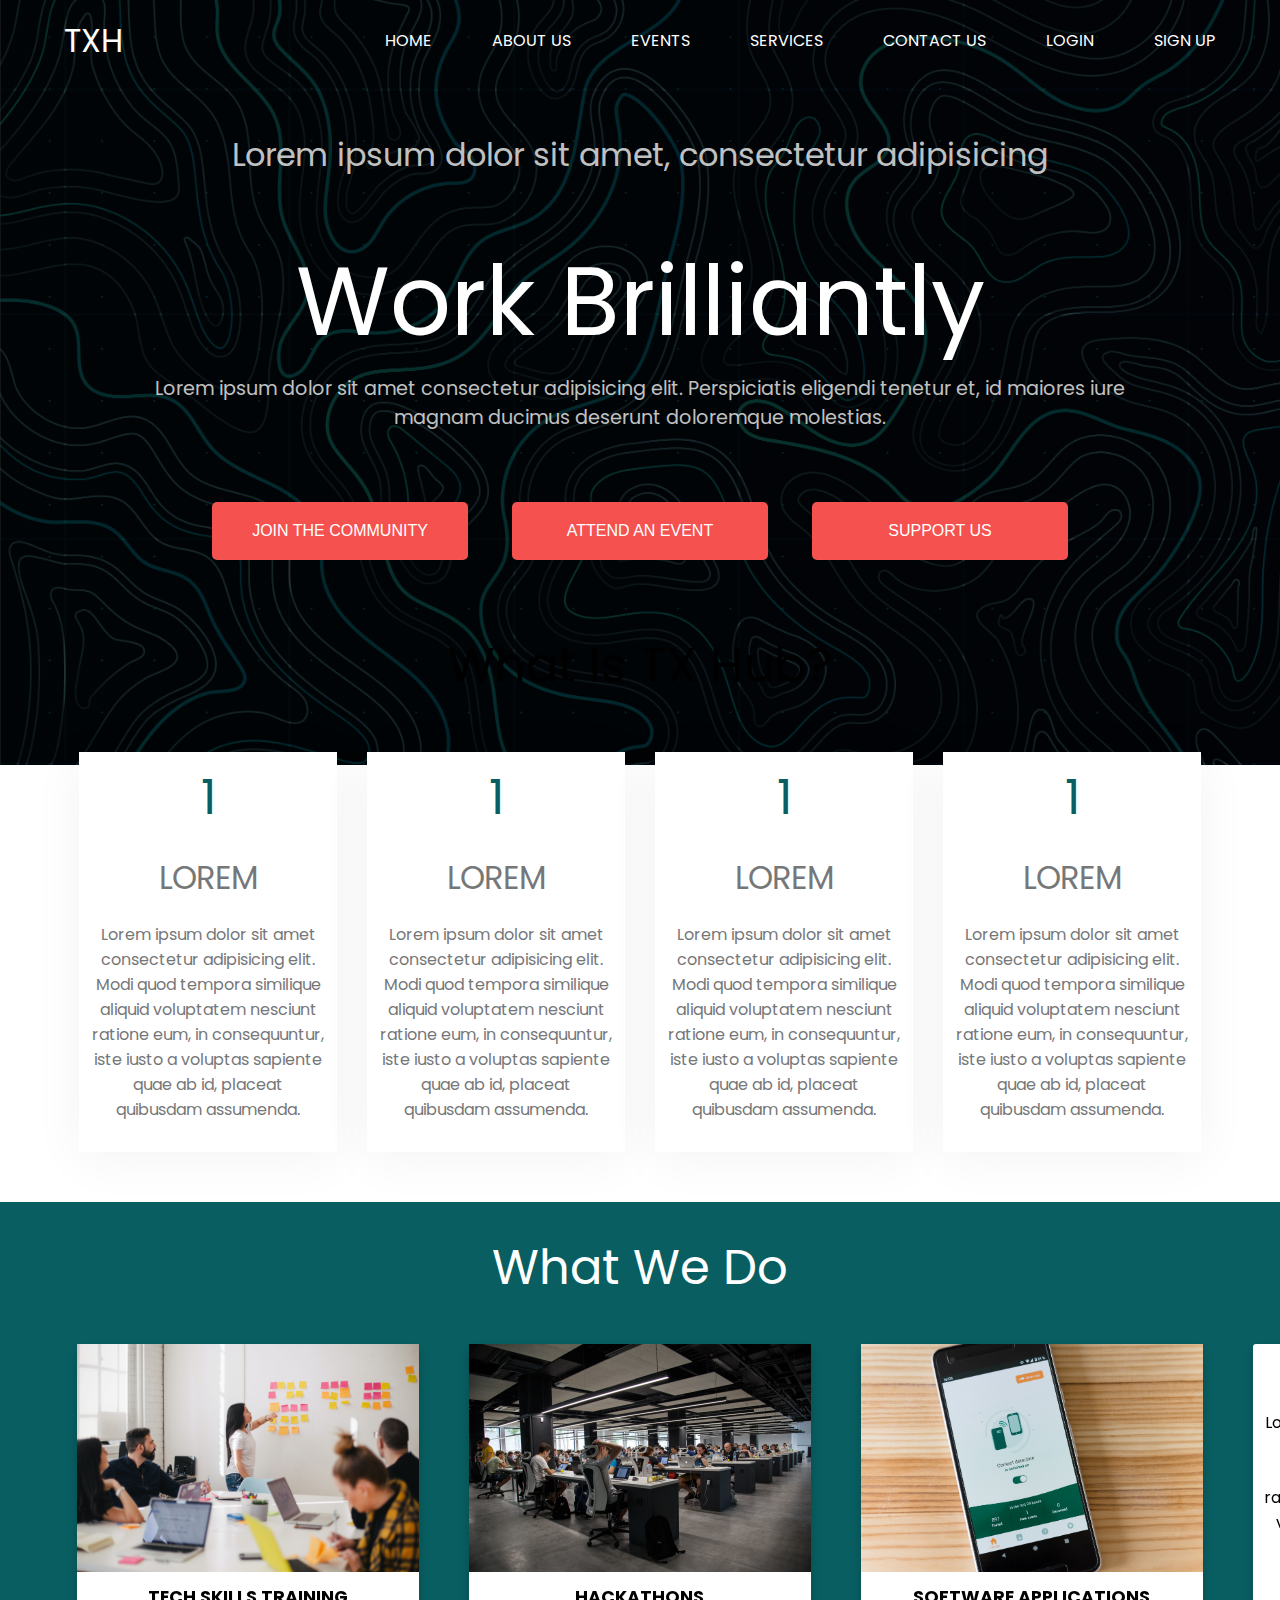
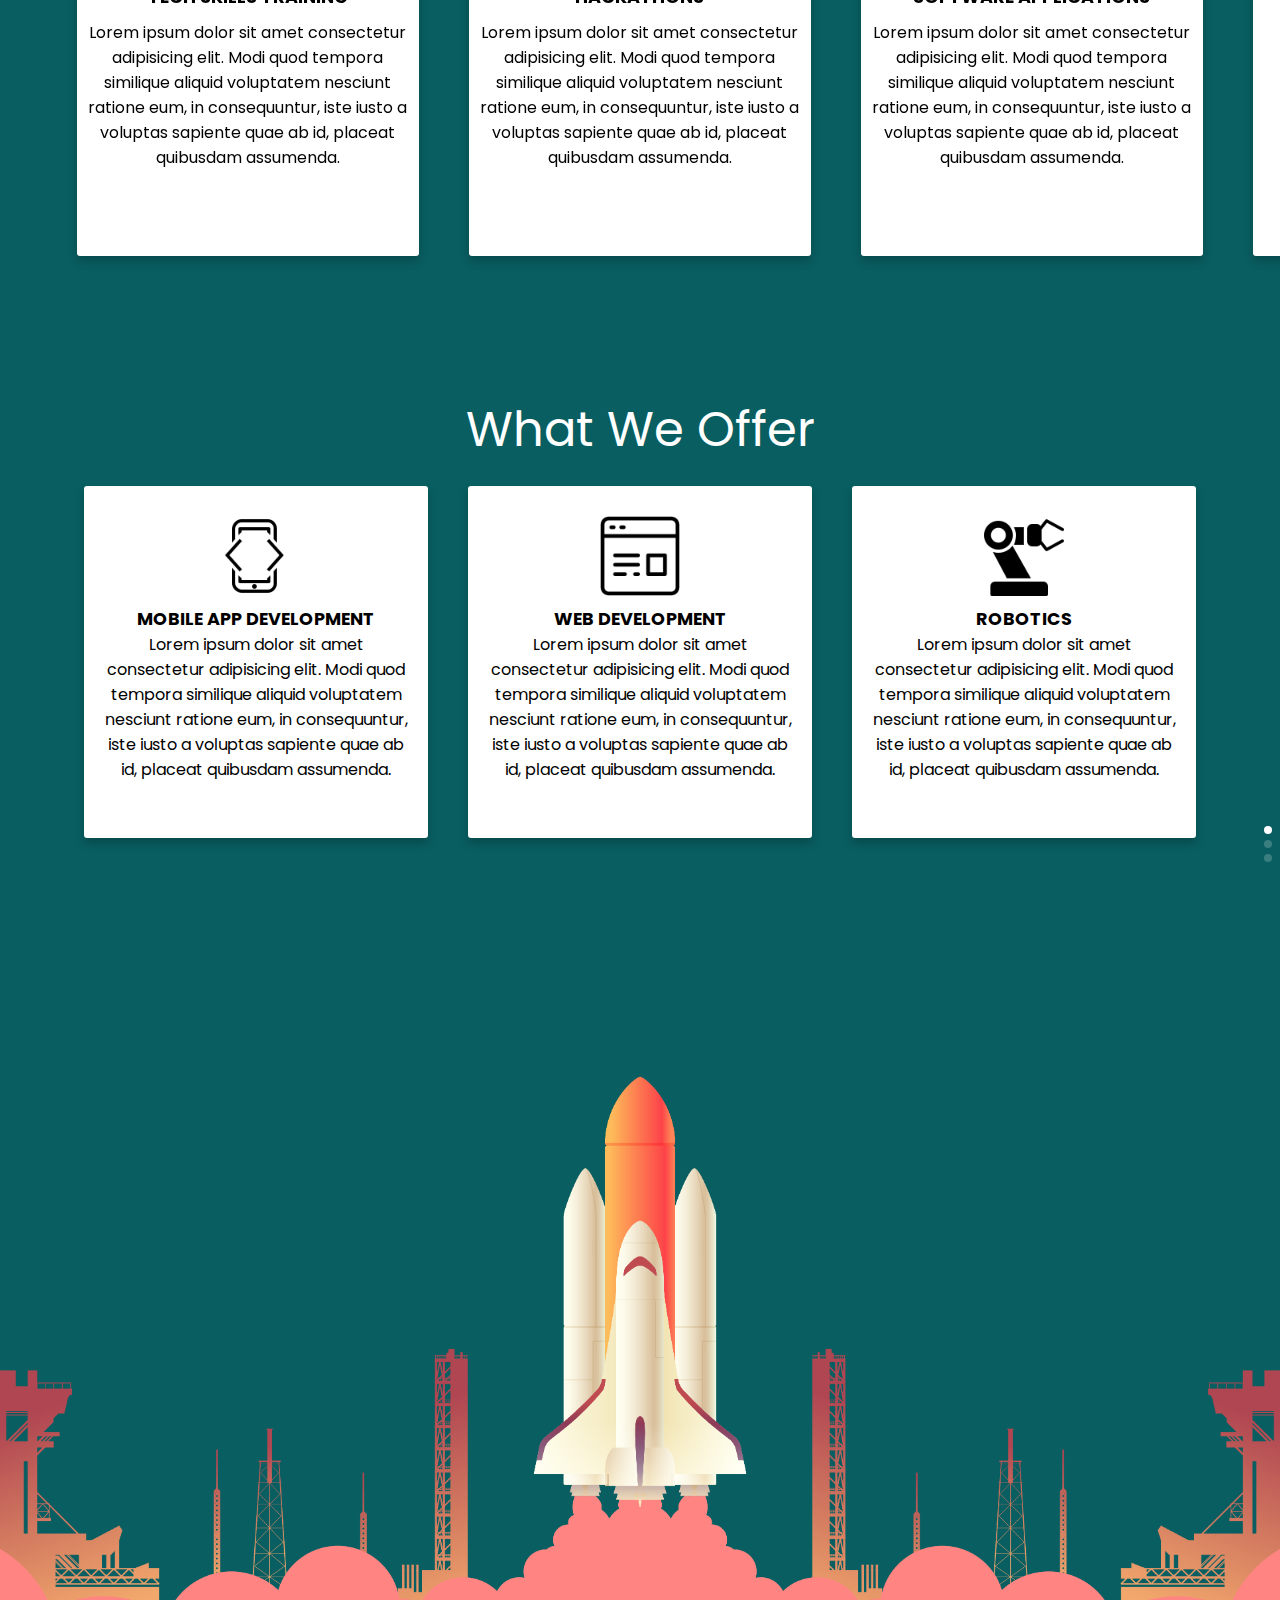
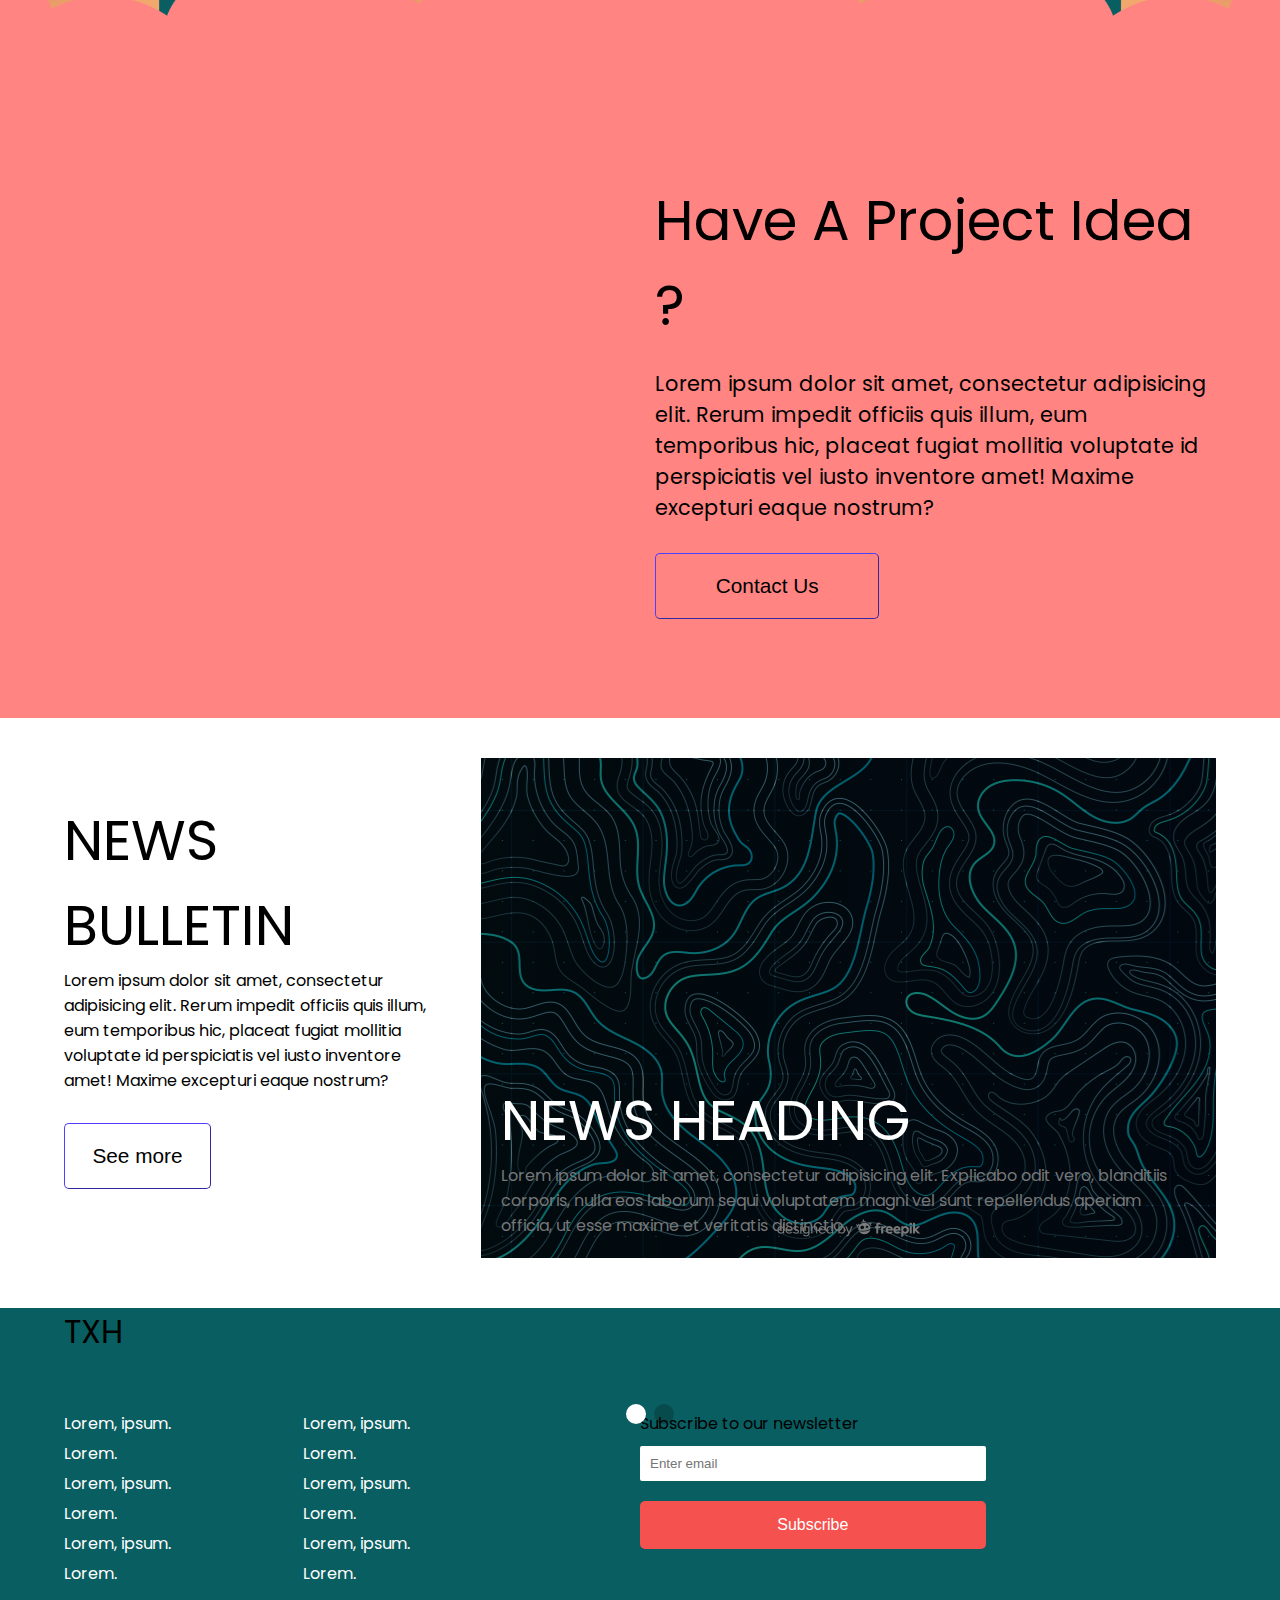
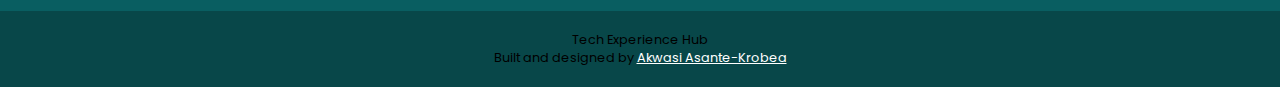
==== commit 0e8558f5: "added a sticky footer" ====
--- a/view/index.html
+++ b/view/index.html
@@ -19,7 +19,7 @@
             <!-- brand -->
             <div class="nav-brand">
                 <img src="" alt="">
-                <a href="#">TXH</a>
+                <a href="landingpage.html">TXH</a>
             </div>
 
             <!-- hamburger menu -->
@@ -32,12 +32,13 @@
             <!-- navigation links -->
             <nav>
                 <ul class="nav-links">
-                    <li><a href="#" class="links">Home</a></li>
+                    <li><a href="index.html" class="links">Home</a></li>
                     <li><a href="#" class="links">About Us</a></li>
+                    <li><a href="#" class="links">Events</a></li>
                     <li><a href="#" class="links">Services</a></li>
-                    <li><a href="#" class="links">Contact Us</a></li>
-                    <li><a href="" class="links">Login</a></li>
-                    <li><a href="#" class="links">Sign Up</a></li>
+                    <li><a href="contact.html" class="links">Contact Us</a></li>
+                    <li><a href="login.html" class="links">Login</a></li>
+                    <li><a href="signup.html" class="links">Sign Up</a></li>
                 </ul>
             </nav>
         </div>
@@ -64,7 +65,7 @@
 
         <!-- buttons -->
         <div class="buttons">
-            <input type="button" value="Join the community">
+            <input type="button" value="Join the community" onclick="document.location.href='login.html'">
             <input type="button" value="Attend an event">
             <input type="button" value="support us">
         </div>
@@ -302,6 +303,9 @@
         </div>
     </footer>
 
+    <!-- scroll to top button -->
+    <button class="scrollToTop" onclick="topFunction()"><i class="fas fa-arrow-alt-circle-up fa-2x"></i></button>
+
     <script src="https://kit.fontawesome.com/f974d2668e.js" crossorigin="anonymous"></script>    
     <script src="https://unpkg.com/swiper/swiper-bundle.js"></script>
     <script src="https://unpkg.com/swiper/swiper-bundle.min.js"></script>
--- a/css/style.css
+++ b/css/style.css
@@ -36,11 +36,11 @@
   color: rgba(255, 255, 255, 0.774);
   margin: 50px auto;
   width: 90%;
-  padding-top: 20px;
+  padding-top: 100px;
 }
 
 .changing-text {
-  margin-top: 0px;
+  margin: 0px;
   overflow: hidden;
 }
 
@@ -66,7 +66,7 @@
   text-align: center;
   font-size: 1rem;
   width: 90%;
-  margin: 30px auto;
+  margin: 50px auto;
   color: rgba(255, 255, 255, 0.774);
 }
 
@@ -82,7 +82,7 @@
   width: 90%;
   margin: 20px;
   font-size: 1rem;
-  background: #095e61;
+  background: #f5514e;
   color: white;
   border: 0;
   border-radius: 5px;
@@ -90,10 +90,6 @@
   text-transform: uppercase;
 }
 
-.buttons input[type="button"]:hover {
-  background-color: #ff8482;
-}
-
 @keyframes textIn {
   0% {
     transform: translateY(100%);
@@ -114,8 +110,8 @@
 }
 
 .ab-us {
-  margin-top: 30px;
-  padding-top: 10px;
+  margin-top: 50px;
+  padding-top: 50px;
   /* border: 5px solid green; */
 }
 
@@ -155,8 +151,8 @@
   color: #095e61;
 }
 
-.ab-content .item .heading{
-    font-size: 2rem;
+.ab-content .item .heading {
+  font-size: 2rem;
 }
 
 .heading {
@@ -262,8 +258,17 @@
 .div1 .item .text,
 .div2 .item .text,
 .div3 .item .text {
-    color: black;
-}
+  color: black;
+  
+}
+.div1 .item .heading,
+.div2 .item .heading,
+.div3 .item .heading {
+  color: black;
+  font-weight: bold;
+  font-size: 1.1rem;
+}
+
 
 .pandS {
   height: 30vh;
@@ -445,7 +450,7 @@
 
 .socials a {
   text-decoration: none;
-  color: #000051;
+  color: #fff;
   margin: 5px;
 }
 
@@ -479,10 +484,10 @@
 .newsletter input[type="button"] {
   padding: 15px;
   font-size: 1rem;
-  background-color: #ff8482;
-  color: black;
+  background-color: #f5514e;
+  color: white;
   border: 0;
-  box-shadow: 0px 2px 5px #0a5f97;
+  border-radius: 5px;
   transition: all 0.3s ease;
 }
 
@@ -502,6 +507,21 @@
   color: #fff;
 }
 
+.scrollToTop {
+  display: none;
+  position: fixed;
+  bottom: 20px;
+  right: 10px;
+  background: transparent;
+  border: none;
+  z-index: 1000;
+}
+
+.fa-arrow-alt-circle-up {
+  color: skyblue;
+  cursor: pointer;
+}
+
 /* DESKTOP STYLES */
 
 @media screen and (min-width: 50em) {
@@ -516,13 +536,13 @@
 
   #welcome {
     font-size: 2rem;
-    padding-top: 80px;
+    padding-top: 0px;
   }
 
   .sometext {
     font-size: 1.2rem;
     width: 80%;
-    /* margin-top: 70px; */
+    margin-top: 0px;
   }
 
   .buttons {
@@ -536,8 +556,10 @@
     border-width: thin;
   }
 
-  .ab-us .title {
-    margin-top: 100px;
+  .ab-us {
+    margin-top: 0px;
+    padding-top: 0px;
+    /* border: 5px solid green; */
   }
 
   .ab-content {
@@ -623,4 +645,8 @@
     justify-content: space-between;
     align-items: flex-start;
   }
-}
+
+  .scrollToTop {
+    right: 20px;
+  }
+}
--- a/css/navbar.css
+++ b/css/navbar.css
@@ -24,9 +24,9 @@
     color: white;
     z-index: 999;
     background-color: #095E61;
-    position: sticky;
+    width: 100%;
+    position: fixed;
     top: 0;
-    width: 100%;
 }
 
 .nav-container{
@@ -126,14 +126,18 @@
     transform: rotate(-45deg) translate(5px, -5px);
 }
 
+
+
+
 @media screen and (min-width: 50em) {
     header{
-        position: fixed;
-        background: #095E61;
+        position: relative;
+        background: transparent;
         top: 0;
         width: 100%;
         border: 0;
         height: 9vh;
+        transition: all 0.8s ease;
     }
 
     .header-transparent{
@@ -162,4 +166,9 @@
     .burger{
         display: none;
     }
+
+    .stickyH{
+        position: sticky;
+        background-color: #f5514e;
+    }
 }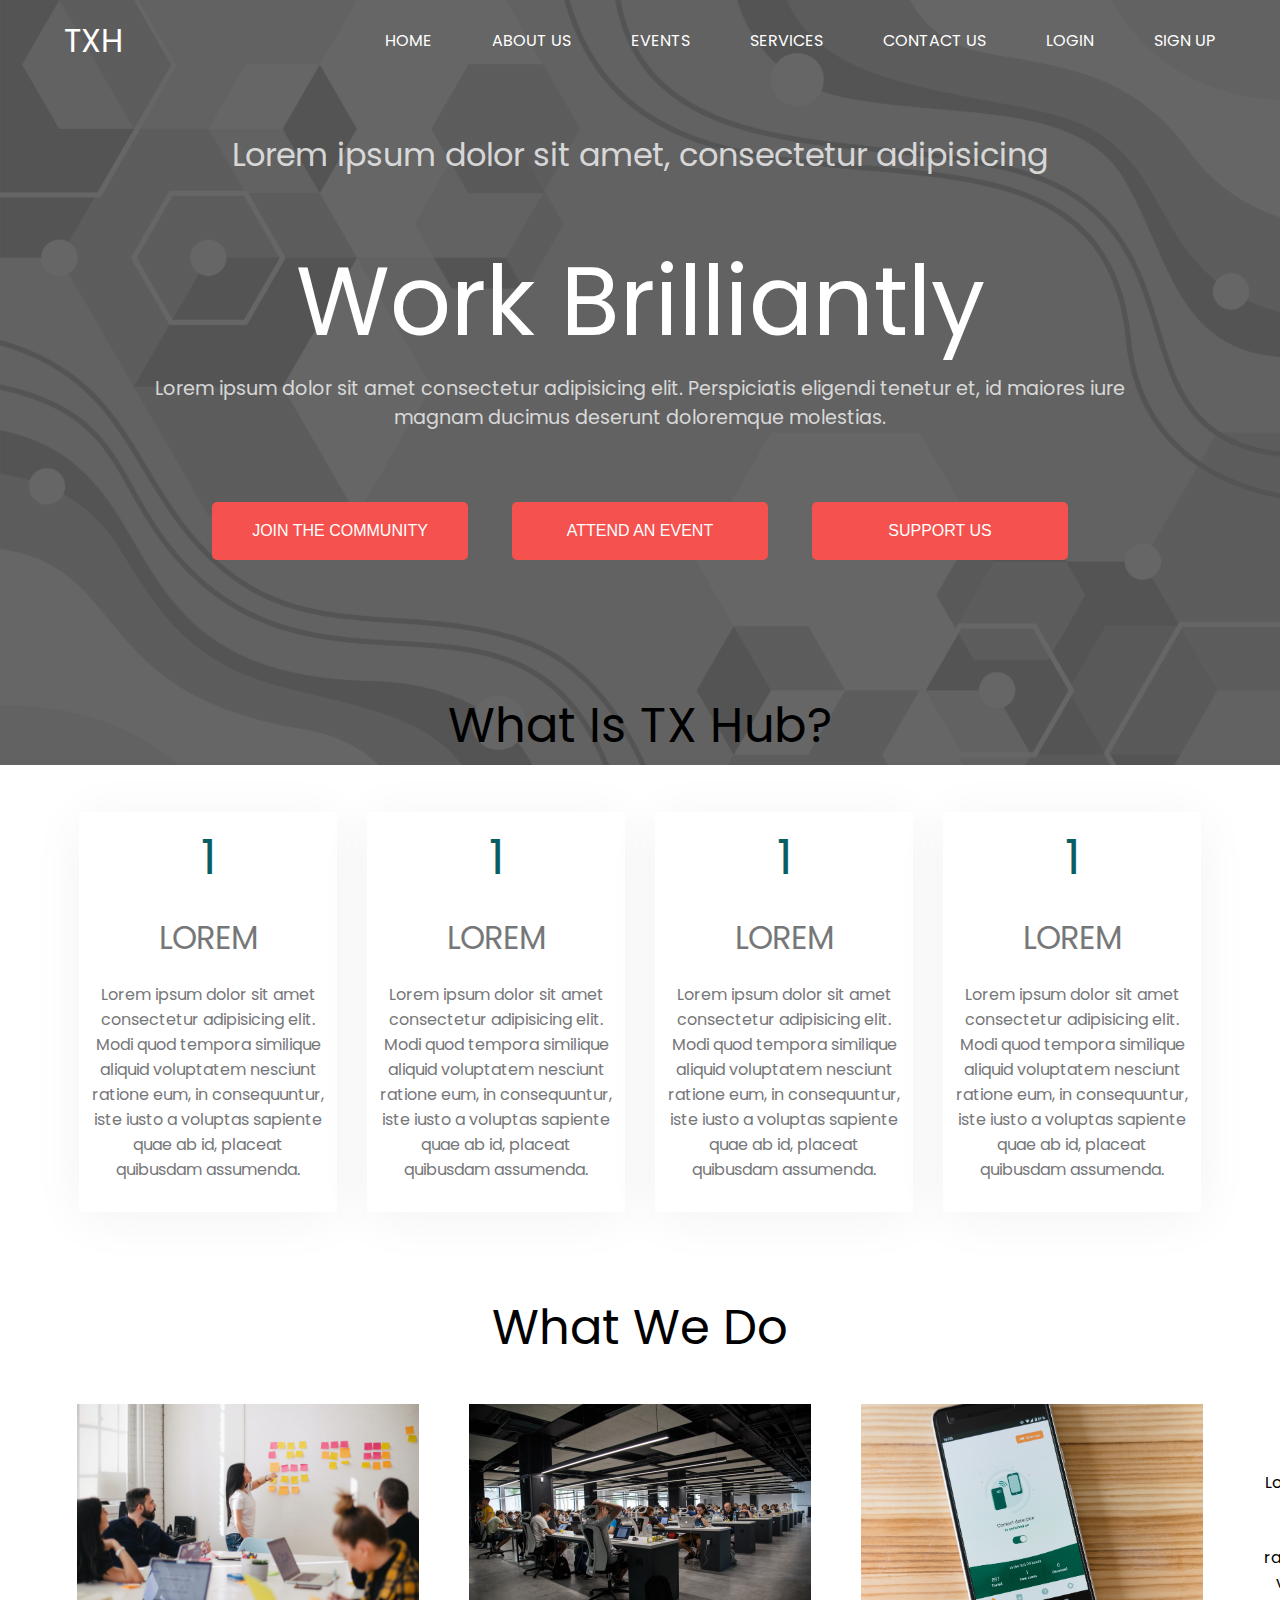
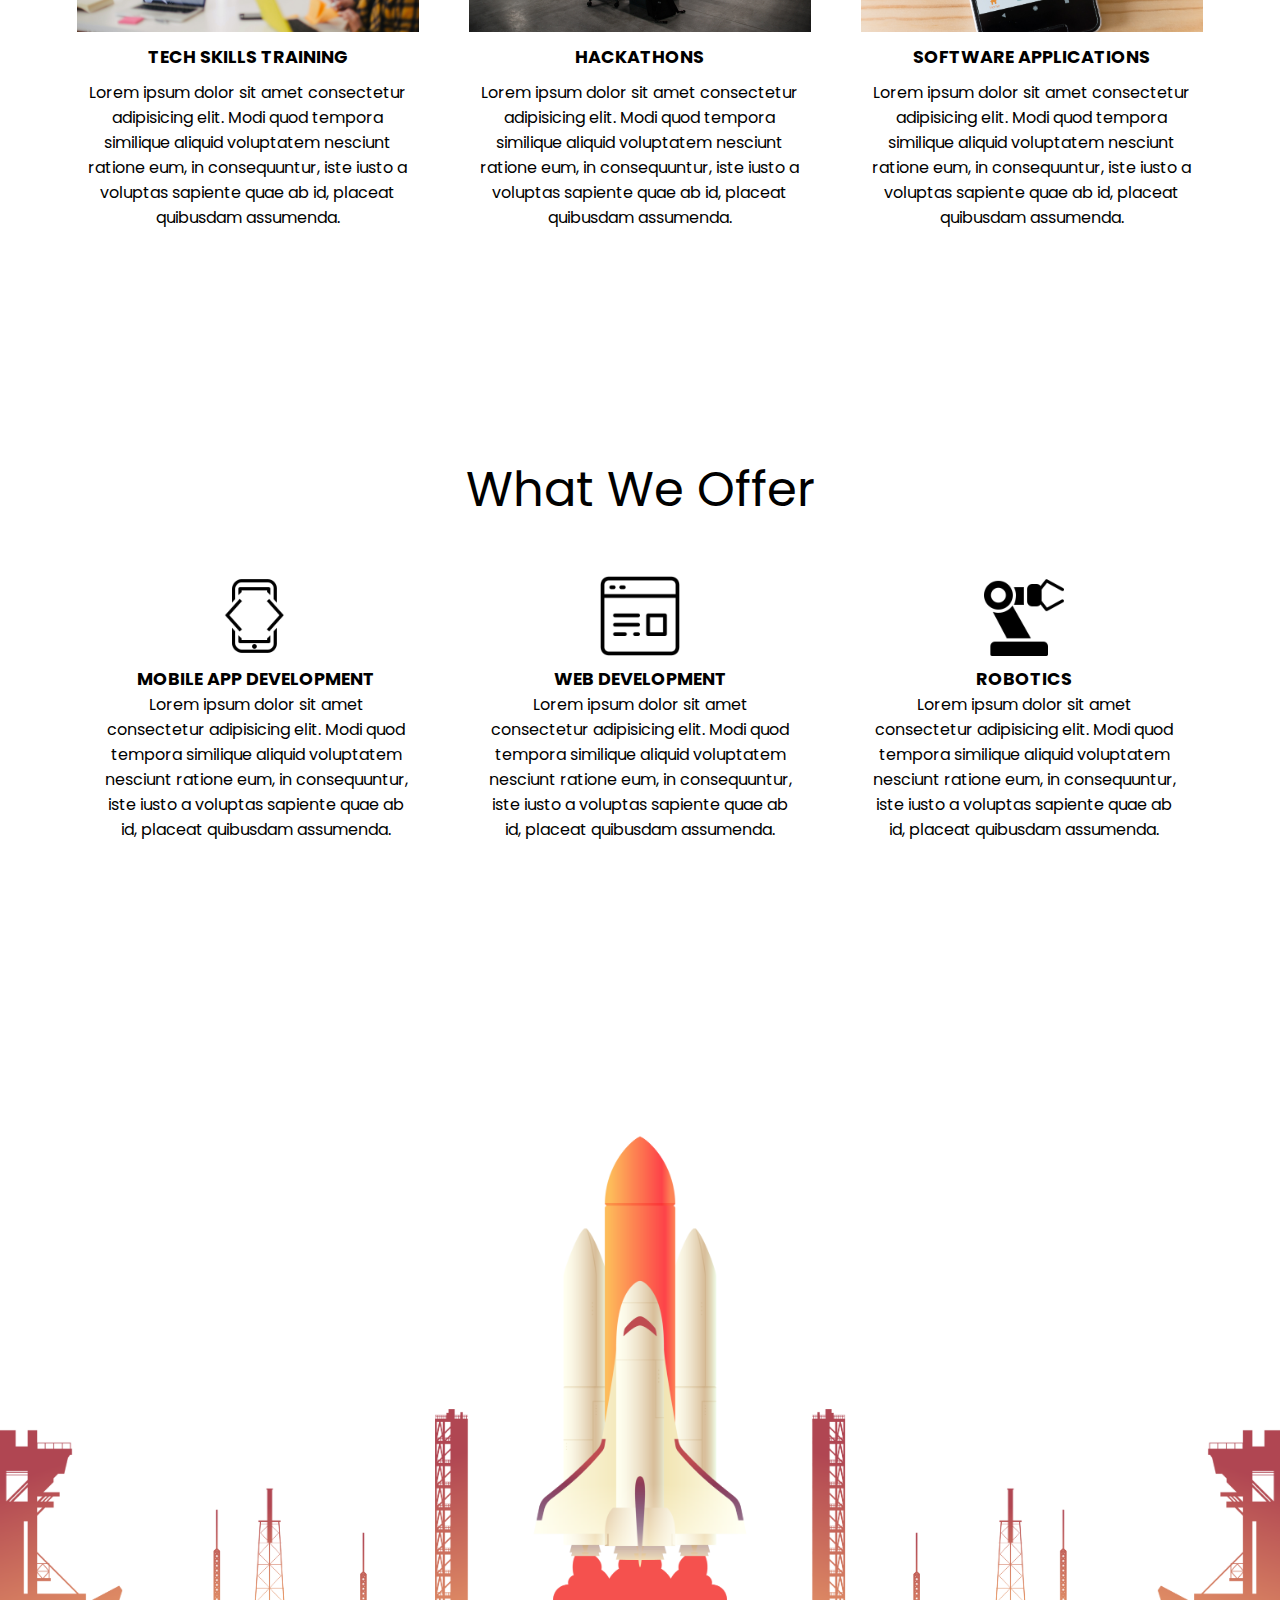
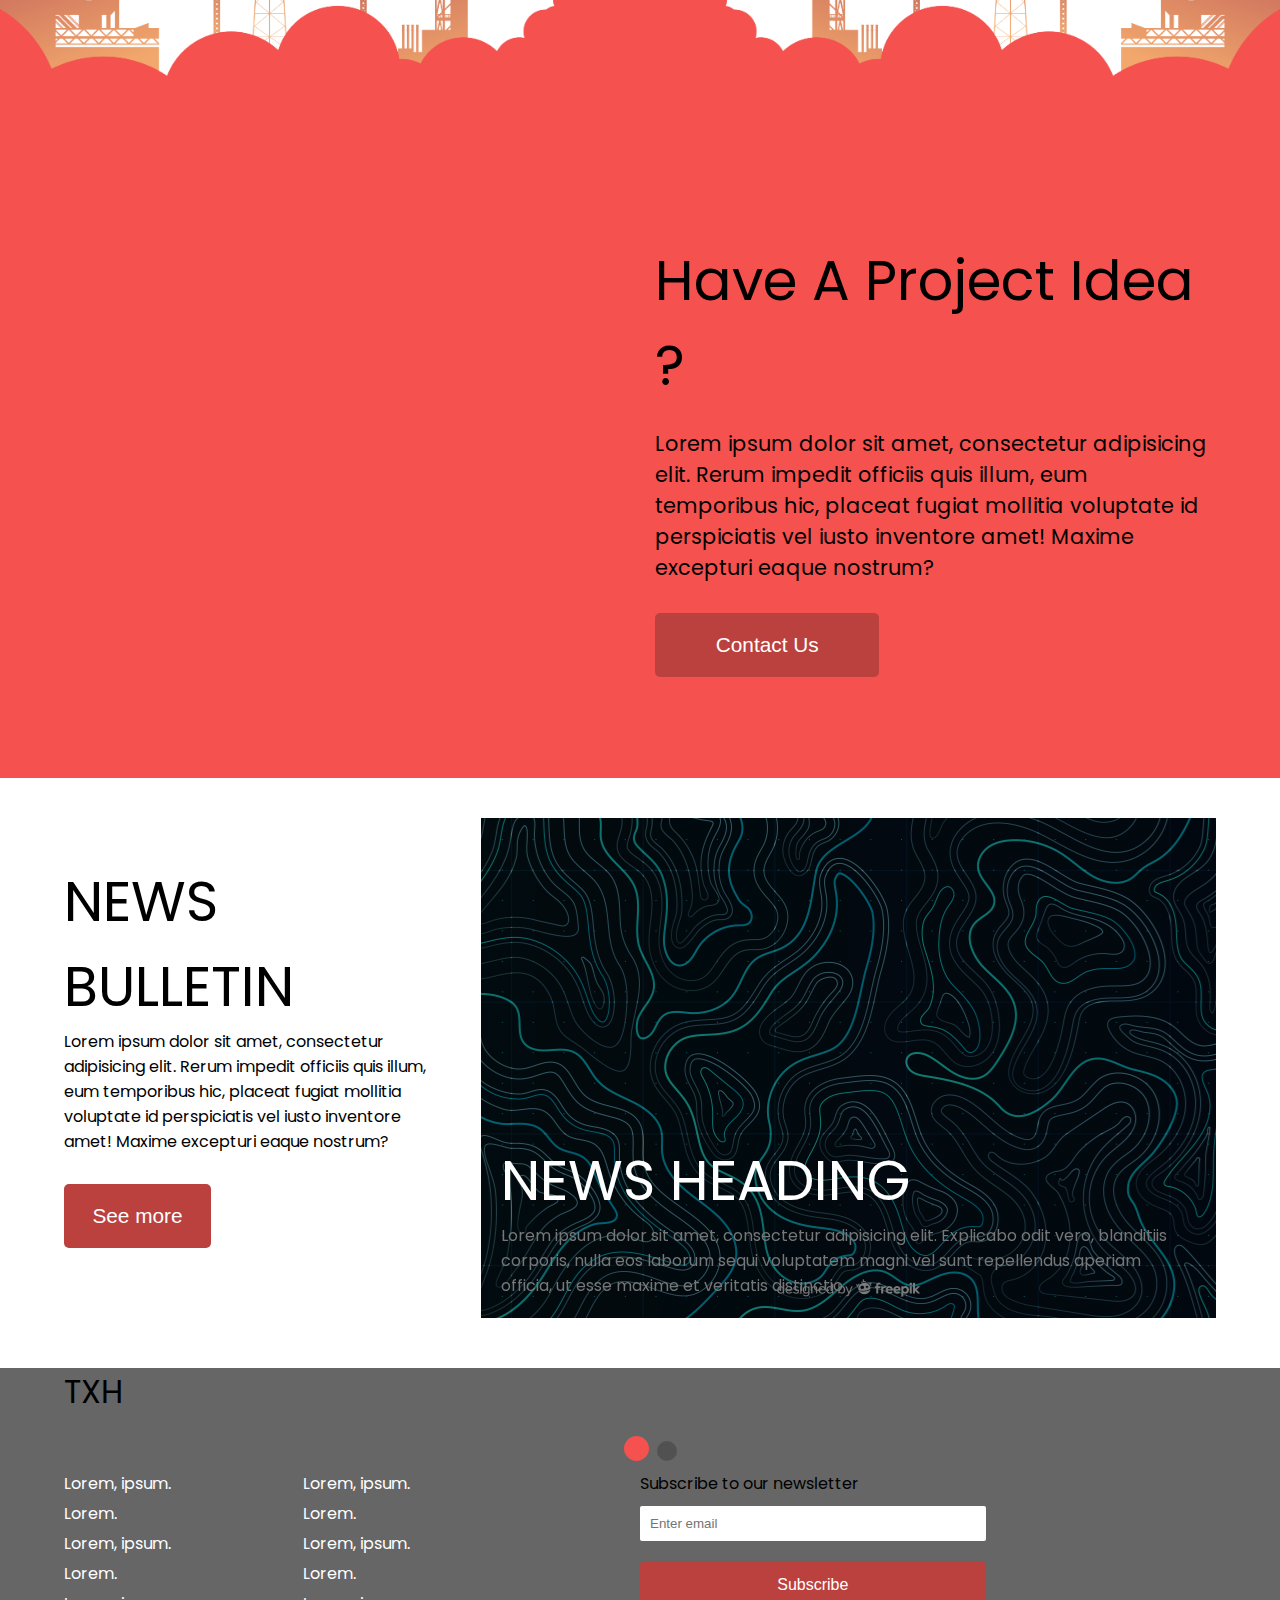
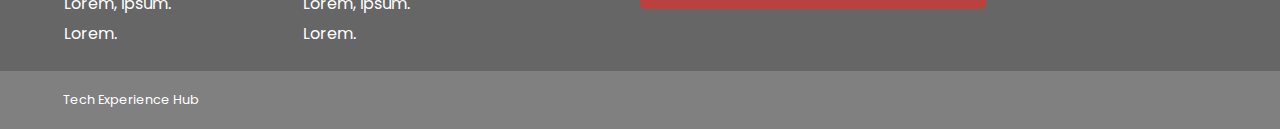
==== commit b7ca1915: "made aesthetic changes to homepage" ====
--- a/view/index.html
+++ b/view/index.html
@@ -298,8 +298,7 @@
         </div>
         <!-- <hr> -->
         <div class="copyright-info">
-            <i class="fa fa-copyright" aria-hidden="true"></i>Tech Experience Hub<br>
-            <p>Built and designed by <a href="http://">Akwasi Asante-Krobea</a></p>
+            <span><i class="fa fa-copyright" aria-hidden="true"></i>Tech Experience Hub</span>
         </div>
     </footer>
 
--- a/css/style.css
+++ b/css/style.css
@@ -23,8 +23,8 @@
   /* object-fit: scale-down; */
   height: 110vh;
   width: 100%;
-  background: linear-gradient(rgba(0, 0, 0, 0.8), rgba(0, 0, 0, 0.8)),
-    url("../assets/img/backgrounds/2774835.jpg");
+  background: linear-gradient(rgba(0, 0, 0, 0.6), rgba(0, 0, 0, 0.6)),
+    url("../assets/img/backgrounds/mainBg.png");
   background-repeat: no-repeat;
   background-size: cover;
   z-index: -1000;
@@ -163,8 +163,8 @@
 .services {
   padding-top: 30px;
   padding-bottom: 20px;
-  background-color: #095e61;
-  color: white;
+  background-color: #fff;
+  color: black;
 }
 
 .swiper-container {
@@ -179,12 +179,13 @@
   text-align: center;
   /* font-size: 4rem; */
   /* padding: 20px; */
-  box-shadow: 0 6px 10px rgba(0, 0, 0, 0.2);
   color: black;
   /* padding: 30px !important; */
+  /* box-shadow: 0px 1px 2px darkgray; */
   height: 32em !important;
   background-color: #fff;
   border-radius: 3px;
+  border: 0;
 }
 
 .swiper1 .swiper-slide .item img {
@@ -214,16 +215,19 @@
 .swiper1 .swiper-pagination-bullet {
   width: 20px !important;
   height: 20px !important;
-  margin: 10px;
-}
-
-.swiper1 .swiper-pagination-bullet-active,
-.mySwiper .swiper-pagination-bullet-active {
-  background-color: #fff !important;
-}
+  margin-top: -10px !important;
+}
+
+.swiper1 .swiper-pagination-bullet-active
+{
+  background-color: #f5514e !important;
+  width: 25px !important;
+  height: 25px !important;
+}
+
 
 .mySwiper .swiper-pagination-bullet {
-  background-color: #fff !important;
+  background-color: white !important;
 }
 
 .parent {
@@ -252,7 +256,7 @@
   border-radius: 3px;
   text-align: center;
   background-color: rgba(255, 255, 255);
-  box-shadow: 0 6px 10px rgba(0, 0, 0, 0.2);
+  /* box-shadow: 0 6px 10px rgba(0, 0, 0, 0.2); */
 }
 
 .div1 .item .text,
@@ -284,23 +288,18 @@
 .project-intro {
   height: 60vh;
   width: 100%;
-  background-image: url("../assets/img/backgrounds/rocketBg.png");
+  background-image: url("../assets/img/backgrounds/rocketBg3.png");
   background-repeat: no-repeat;
   background-size: cover;
   background-position: center;
 }
 
-.project-intro .title {
-  color: white;
-  padding-top: 50px;
-}
-
 /* 116CAA */
 
 .proj {
   border-style: none !important;
   height: max-content;
-  background-color: #ff8482;
+  background-color: #f5514e;
 }
 
 .content {
@@ -344,18 +343,12 @@
   margin-top: 30px;
   margin-bottom: 30px;
   font-size: 1.3rem;
-  background-color: transparent;
-  border-width: thin;
-  border-color: #4b3df3;
+  background-color: #bb413f;
+  color: white;
+  border: 0;
   border-radius: 5px;
   cursor: pointer;
   text-align: center;
-  transition: all 0.3s ease;
-}
-
-.side-content input[type="button"]:hover,
-.left-content input[type="button"]:hover {
-  box-shadow: 0px 2px 10px #8bb2ff;
 }
 
 .news {
@@ -429,7 +422,8 @@
 }
 
 footer {
-  background-color: #095e61;
+  background: linear-gradient(rgba(0, 0, 0, 0.6), rgba(0, 0, 0, 0.6));
+  /* background-color: #f5514e; */
   height: fit-content;
 }
 
@@ -484,7 +478,7 @@
 .newsletter input[type="button"] {
   padding: 15px;
   font-size: 1rem;
-  background-color: #f5514e;
+  background-color: #bb413f;
   color: white;
   border: 0;
   border-radius: 5px;
@@ -498,13 +492,16 @@
 
 .copyright-info {
   padding: 20px;
-  text-align: center;
+  text-align: left;
   font-size: 0.8rem;
-  background-color: #084749;
-}
-
-.copyright-info a {
-  color: #fff;
+  background-color: grey;
+  color: white;
+}
+
+.copyright-info span {
+  display: block;
+  width: 93%;
+  margin: auto;
 }
 
 .scrollToTop {
@@ -557,8 +554,8 @@
   }
 
   .ab-us {
-    margin-top: 0px;
-    padding-top: 0px;
+    margin-top: 30px;
+    padding-top: 30px;
     /* border: 5px solid green; */
   }
 
--- a/css/navbar.css
+++ b/css/navbar.css
@@ -23,7 +23,7 @@
     height: 8vh;
     color: white;
     z-index: 999;
-    background-color: #095E61;
+    background-color: #f5514e;
     width: 100%;
     position: fixed;
     top: 0;
@@ -85,7 +85,7 @@
     height: 100vh;
     width: 100%;
     display: block;
-    background-color: #095E61;
+    background-color: #f5514e;
     z-index: 1000;
     transition: all 0.5s ease;
 }
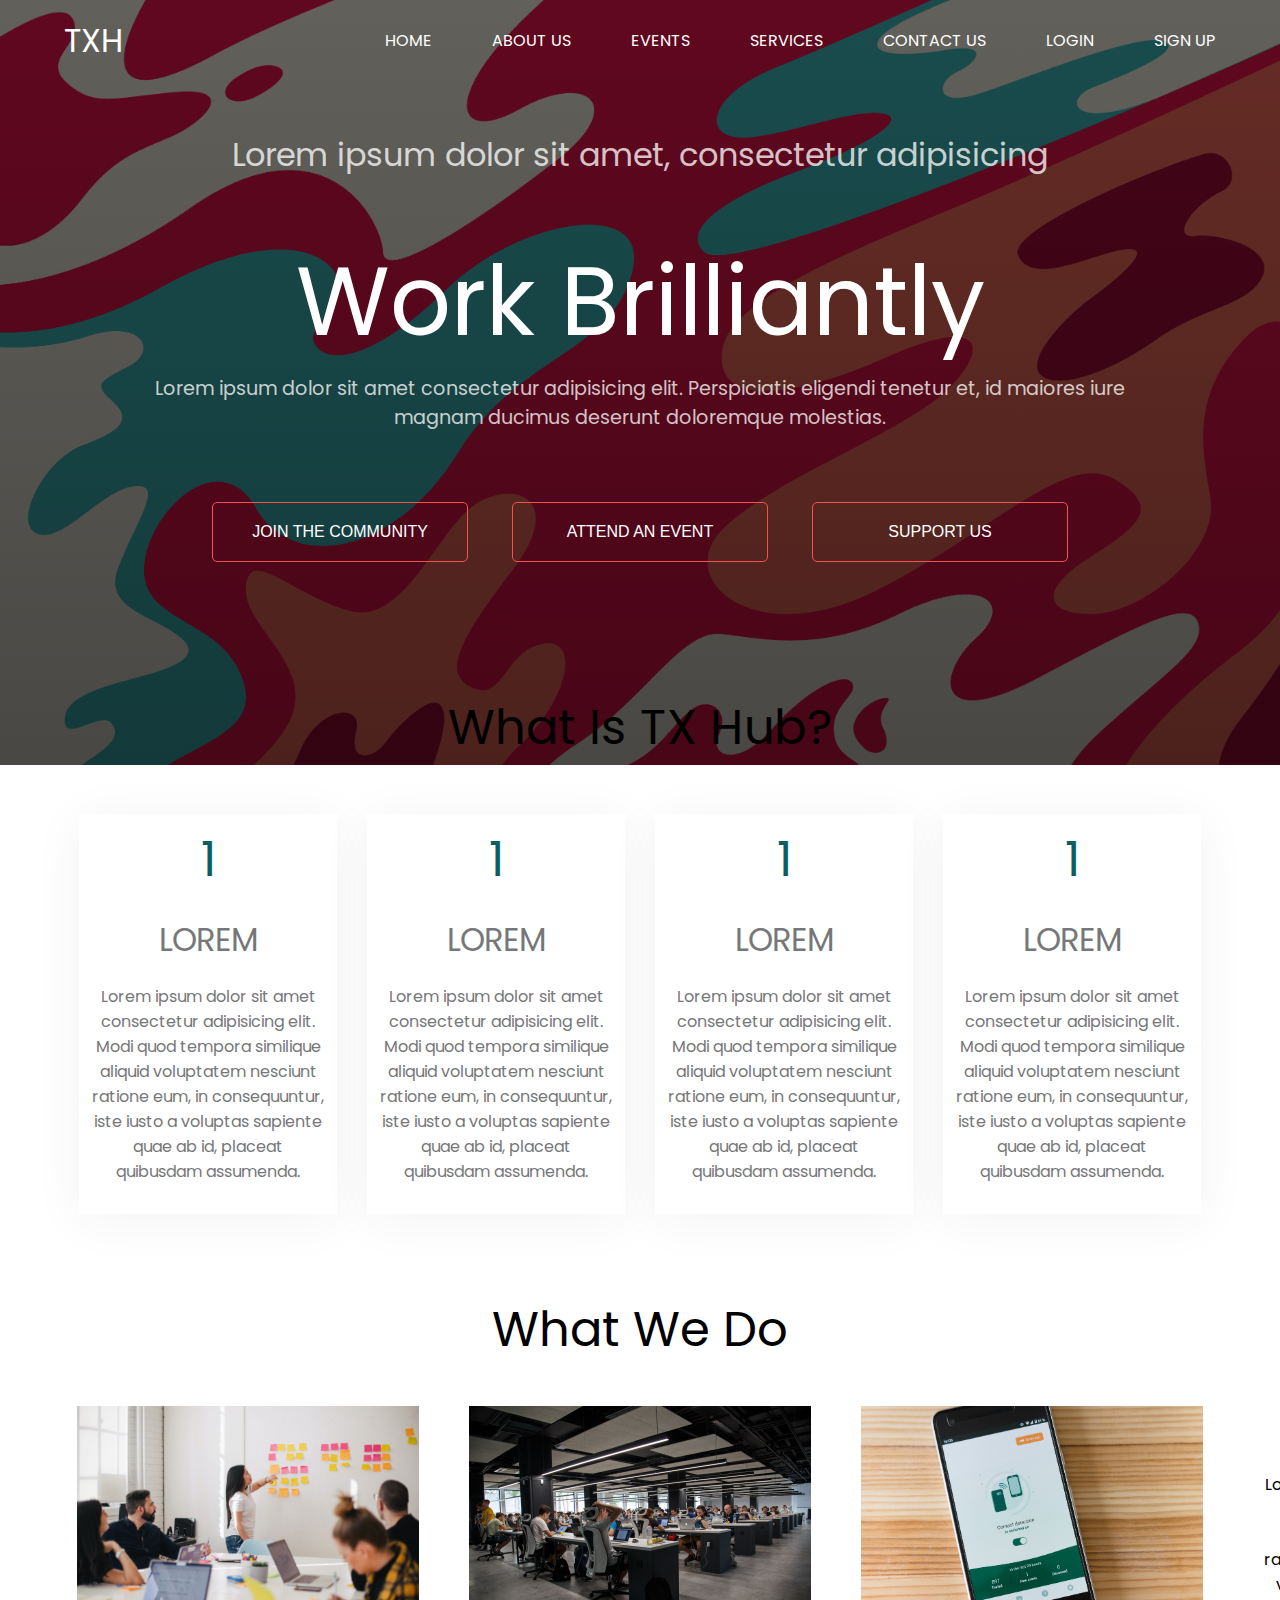
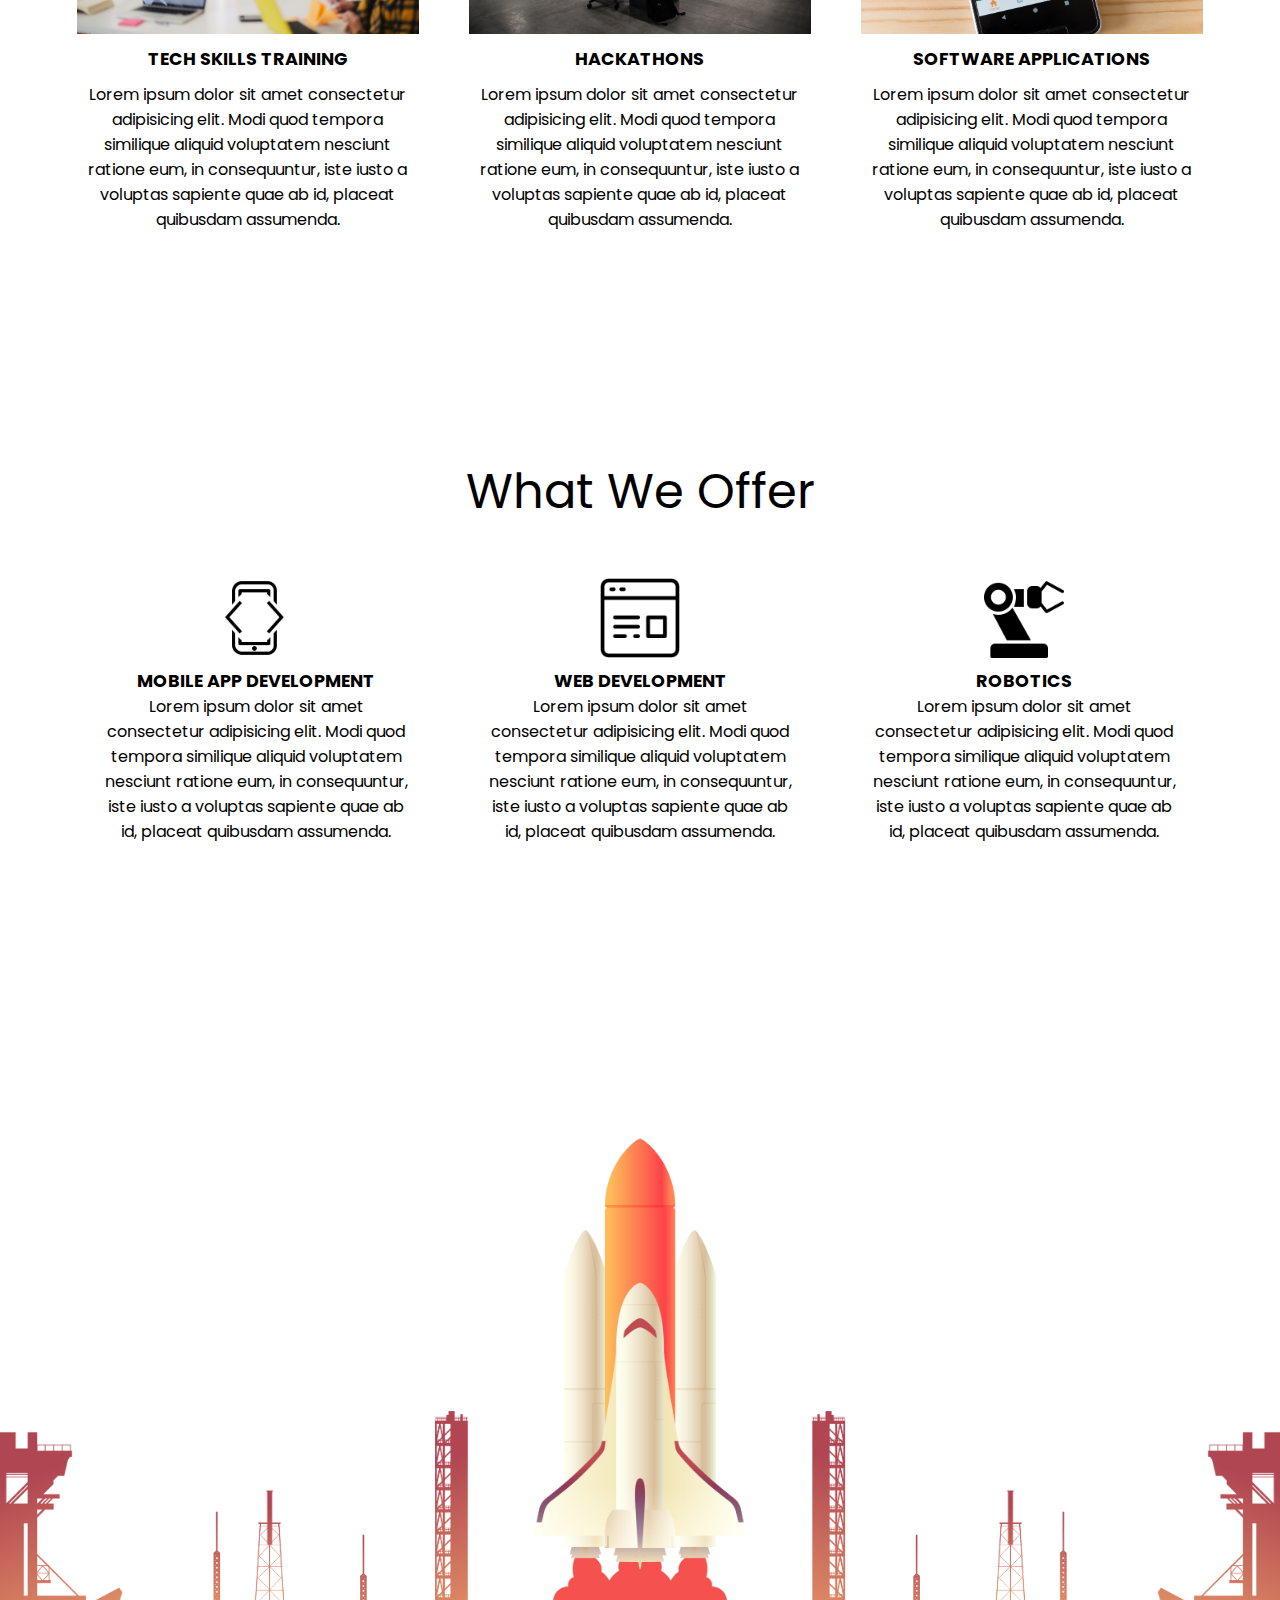
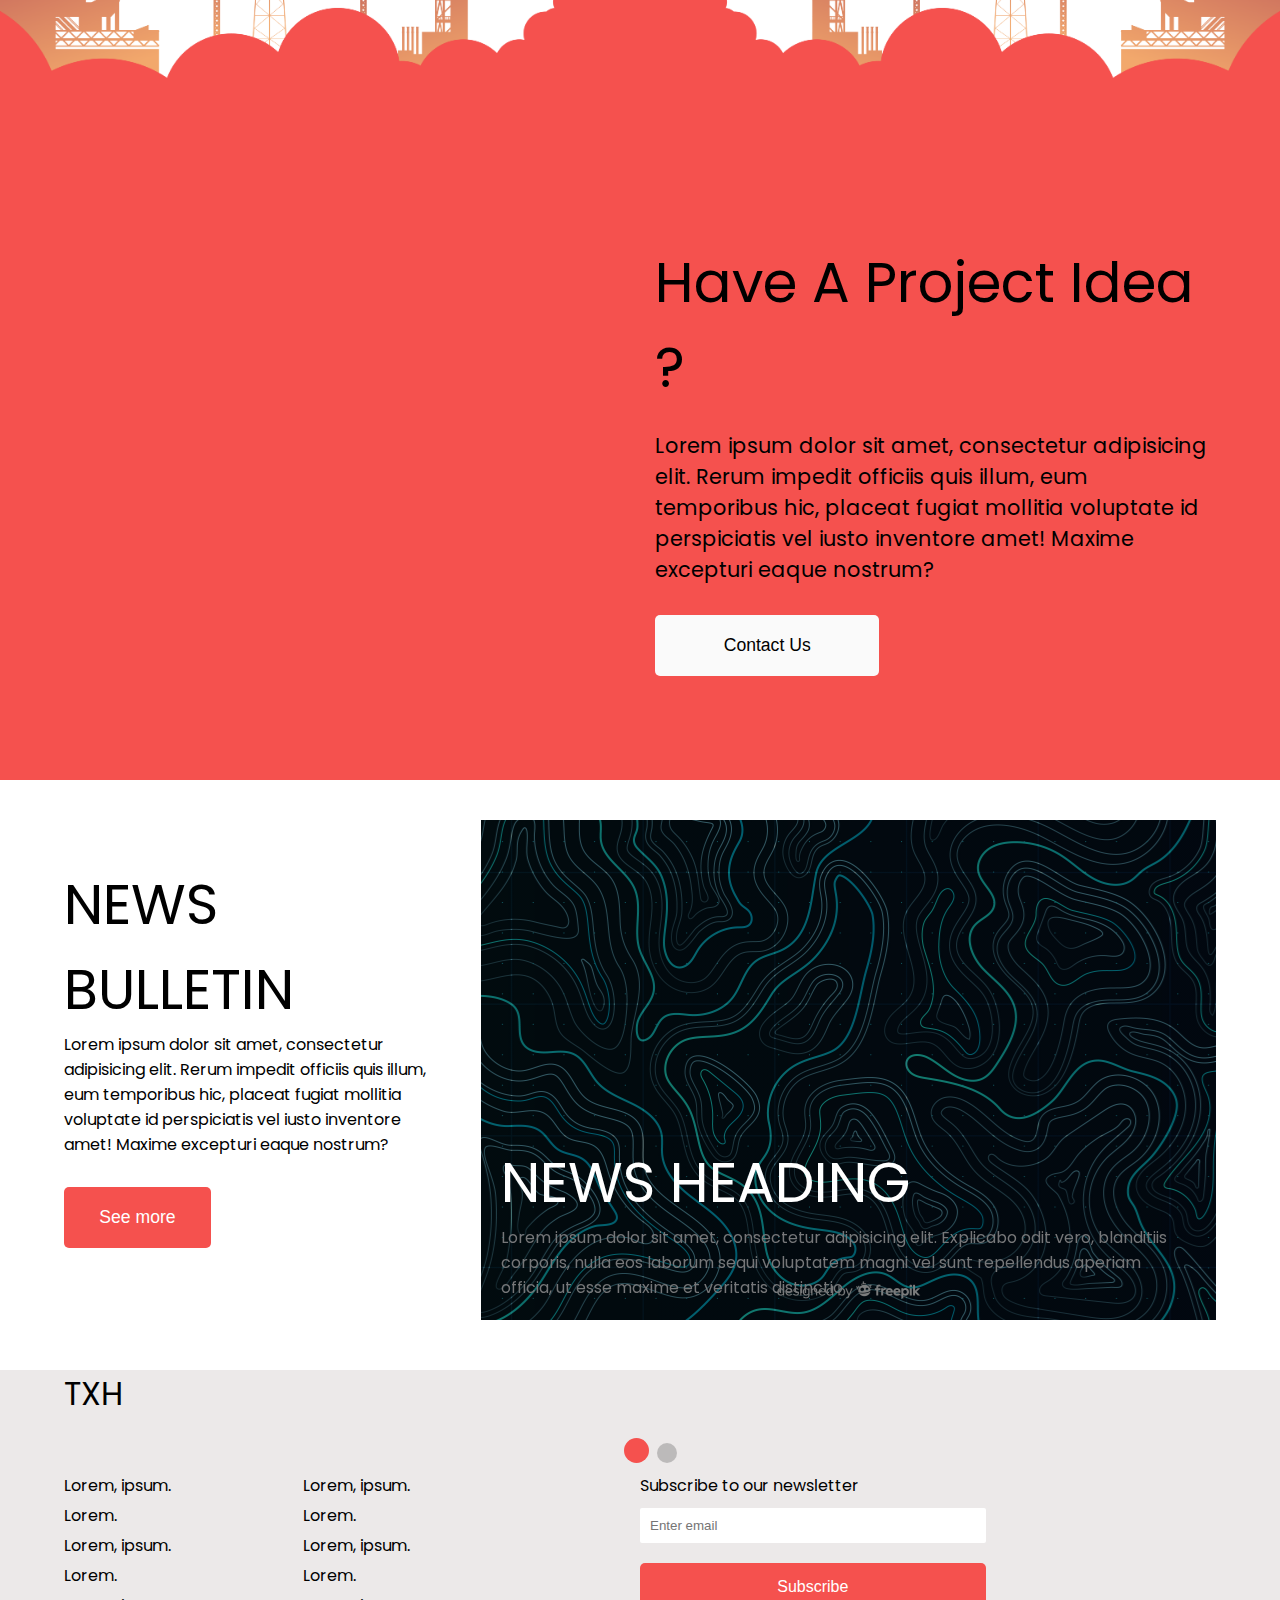
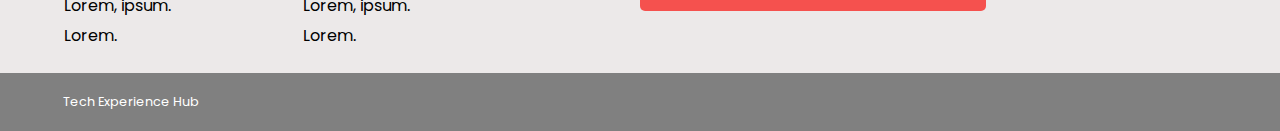
==== commit c17a06e1: "updated homepage design. Added events page" ====
--- a/view/index.html
+++ b/view/index.html
@@ -19,7 +19,7 @@
             <!-- brand -->
             <div class="nav-brand">
                 <img src="" alt="">
-                <a href="landingpage.html">TXH</a>
+                <a href="index.html">TXH</a>
             </div>
 
             <!-- hamburger menu -->
@@ -33,9 +33,9 @@
             <nav>
                 <ul class="nav-links">
                     <li><a href="index.html" class="links">Home</a></li>
-                    <li><a href="#" class="links">About Us</a></li>
-                    <li><a href="#" class="links">Events</a></li>
-                    <li><a href="#" class="links">Services</a></li>
+                    <li><a href="about.html" class="links">About Us</a></li>
+                    <li><a href="events.html" class="links">Events</a></li>
+                    <li><a href="services.html" class="links">Services</a></li>
                     <li><a href="contact.html" class="links">Contact Us</a></li>
                     <li><a href="login.html" class="links">Login</a></li>
                     <li><a href="signup.html" class="links">Sign Up</a></li>
@@ -205,7 +205,7 @@
                 <div class="side-content">
                     <p class="title">Have a project idea ?</p>
                     <p>Lorem ipsum dolor sit amet, consectetur adipisicing elit. Rerum impedit officiis quis illum, eum temporibus hic, placeat fugiat mollitia voluptate id perspiciatis vel iusto inventore amet! Maxime excepturi eaque nostrum?</p>
-                    <input type="button" value="Contact Us">
+                    <input type="button" value="Contact Us" onclick="document.location.href='contact.html'">
                 </div>
             </div>
         </section>
--- a/css/style.css
+++ b/css/style.css
@@ -23,8 +23,8 @@
   /* object-fit: scale-down; */
   height: 110vh;
   width: 100%;
-  background: linear-gradient(rgba(0, 0, 0, 0.6), rgba(0, 0, 0, 0.6)),
-    url("../assets/img/backgrounds/mainBg.png");
+  background: linear-gradient(rgba(0, 0, 0, 0.6), rgba(0, 0, 0, 0.7)),
+    url("../assets/img/backgrounds/eventsBg.png");
   background-repeat: no-repeat;
   background-size: cover;
   z-index: -1000;
@@ -342,13 +342,18 @@
   width: 100%;
   margin-top: 30px;
   margin-bottom: 30px;
-  font-size: 1.3rem;
-  background-color: #bb413f;
+  font-size: 1.1rem;
+  background-color: #f5514e;
   color: white;
   border: 0;
   border-radius: 5px;
   cursor: pointer;
   text-align: center;
+}
+
+.side-content input[type="button"]{
+  background-color: #fafafa;
+  color: black;
 }
 
 .news {
@@ -422,8 +427,8 @@
 }
 
 footer {
-  background: linear-gradient(rgba(0, 0, 0, 0.6), rgba(0, 0, 0, 0.6));
-  /* background-color: #f5514e; */
+  /* background: linear-gradient(rgba(0, 0, 0, 0.6), rgba(0, 0, 0, 0.6)); */
+  background-color: #ece9e9;
   height: fit-content;
 }
 
@@ -444,7 +449,7 @@
 
 .socials a {
   text-decoration: none;
-  color: #fff;
+  color: #f5514e;
   margin: 5px;
 }
 
@@ -459,7 +464,7 @@
 .other-links a {
   display: block;
   text-decoration: none;
-  color: #fff;
+  color: black;
   margin-bottom: 5px;
 }
 
@@ -478,7 +483,7 @@
 .newsletter input[type="button"] {
   padding: 15px;
   font-size: 1rem;
-  background-color: #bb413f;
+  background-color: #f5514e;
   color: white;
   border: 0;
   border-radius: 5px;
@@ -515,7 +520,7 @@
 }
 
 .fa-arrow-alt-circle-up {
-  color: skyblue;
+  color: black;
   cursor: pointer;
 }
 
@@ -550,7 +555,14 @@
   .buttons input[type="button"] {
     width: 20%;
     padding: 20px;
+    background-color: transparent;
+    border: 1px solid #f5514e;
     border-width: thin;
+    transition: all 0.5s ease;
+  }
+
+  .buttons input[type="button"]:hover{
+    background-color: #f5514e;
   }
 
   .ab-us {
--- a/css/navbar.css
+++ b/css/navbar.css
@@ -70,6 +70,7 @@
     transition: all 0.5s ease;
 }
 
+
 .links{
     /* margin-left: 50px; */
     text-decoration: none;
@@ -110,7 +111,7 @@
 .nav-links li a{
     display: inline-block;
     text-align: center;
-    margin: 50px auto;
+    margin: 25px auto;
     width: 100%;
 }
 
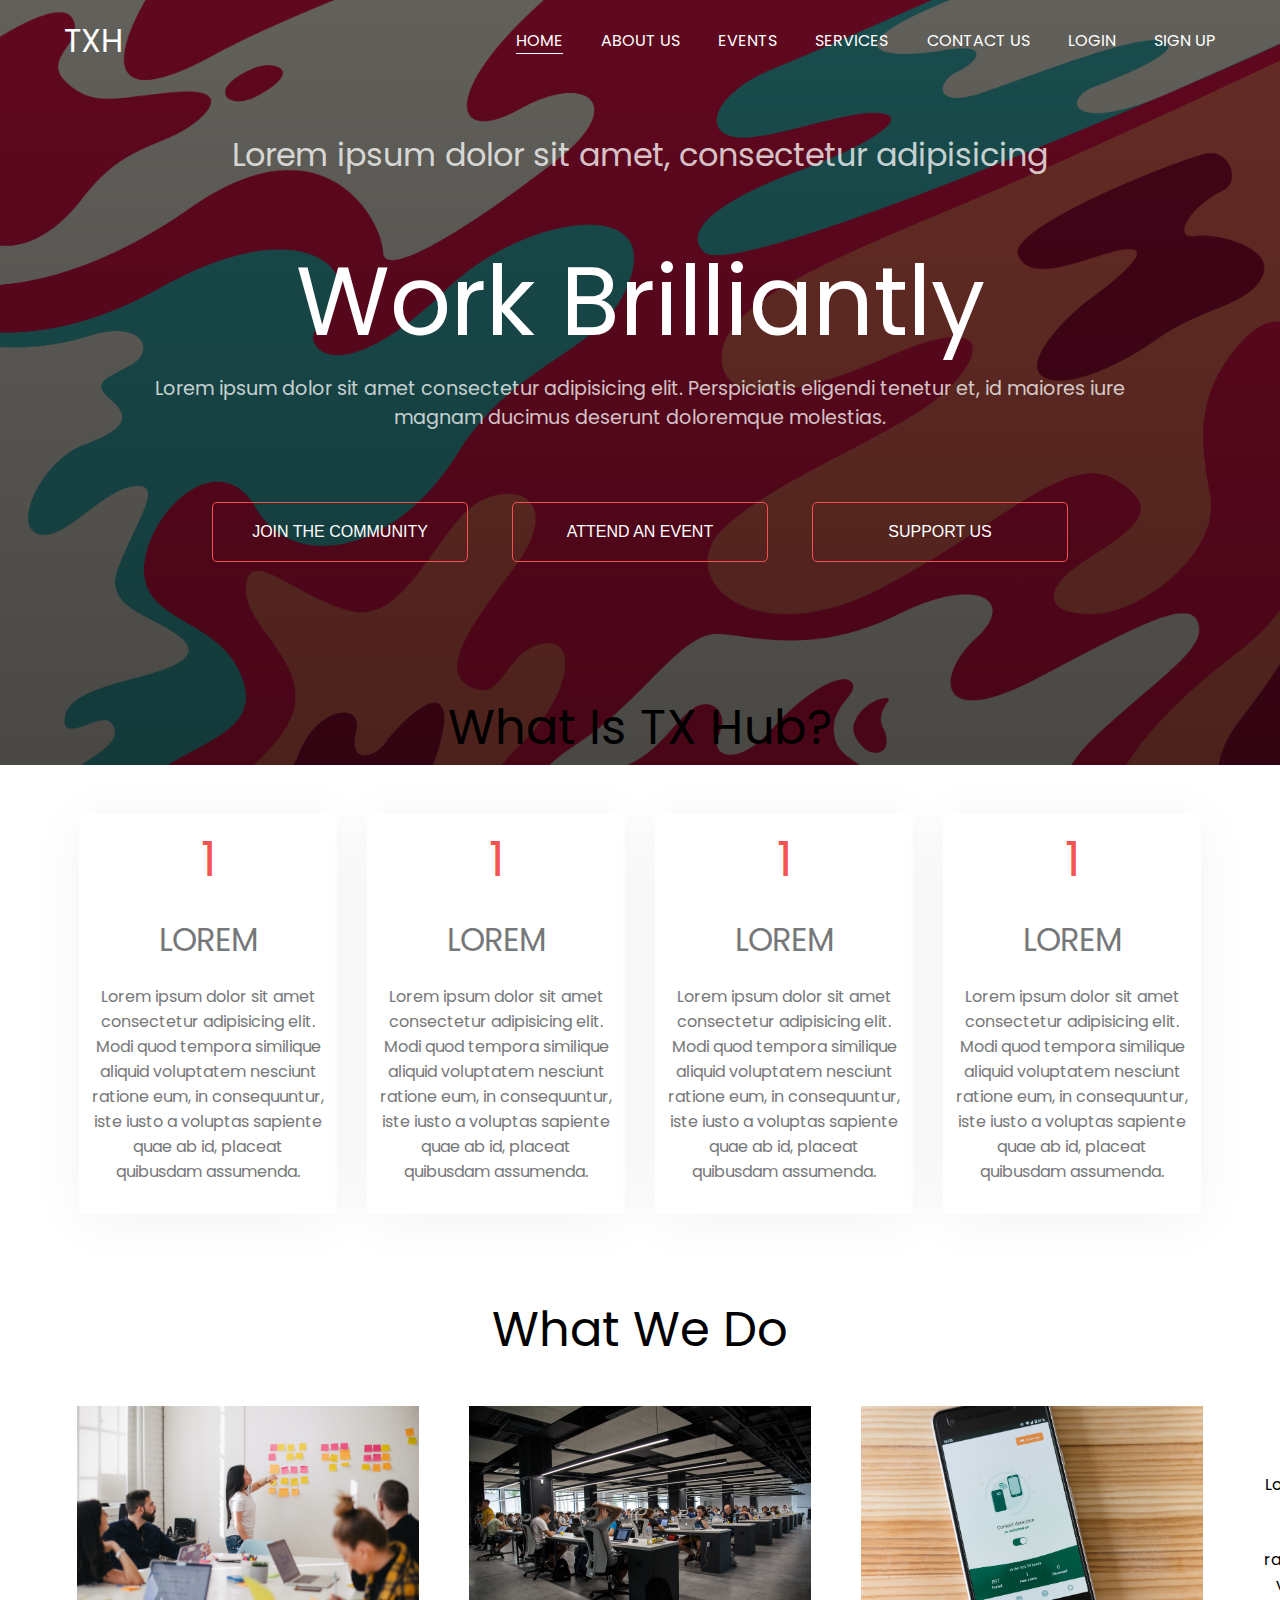
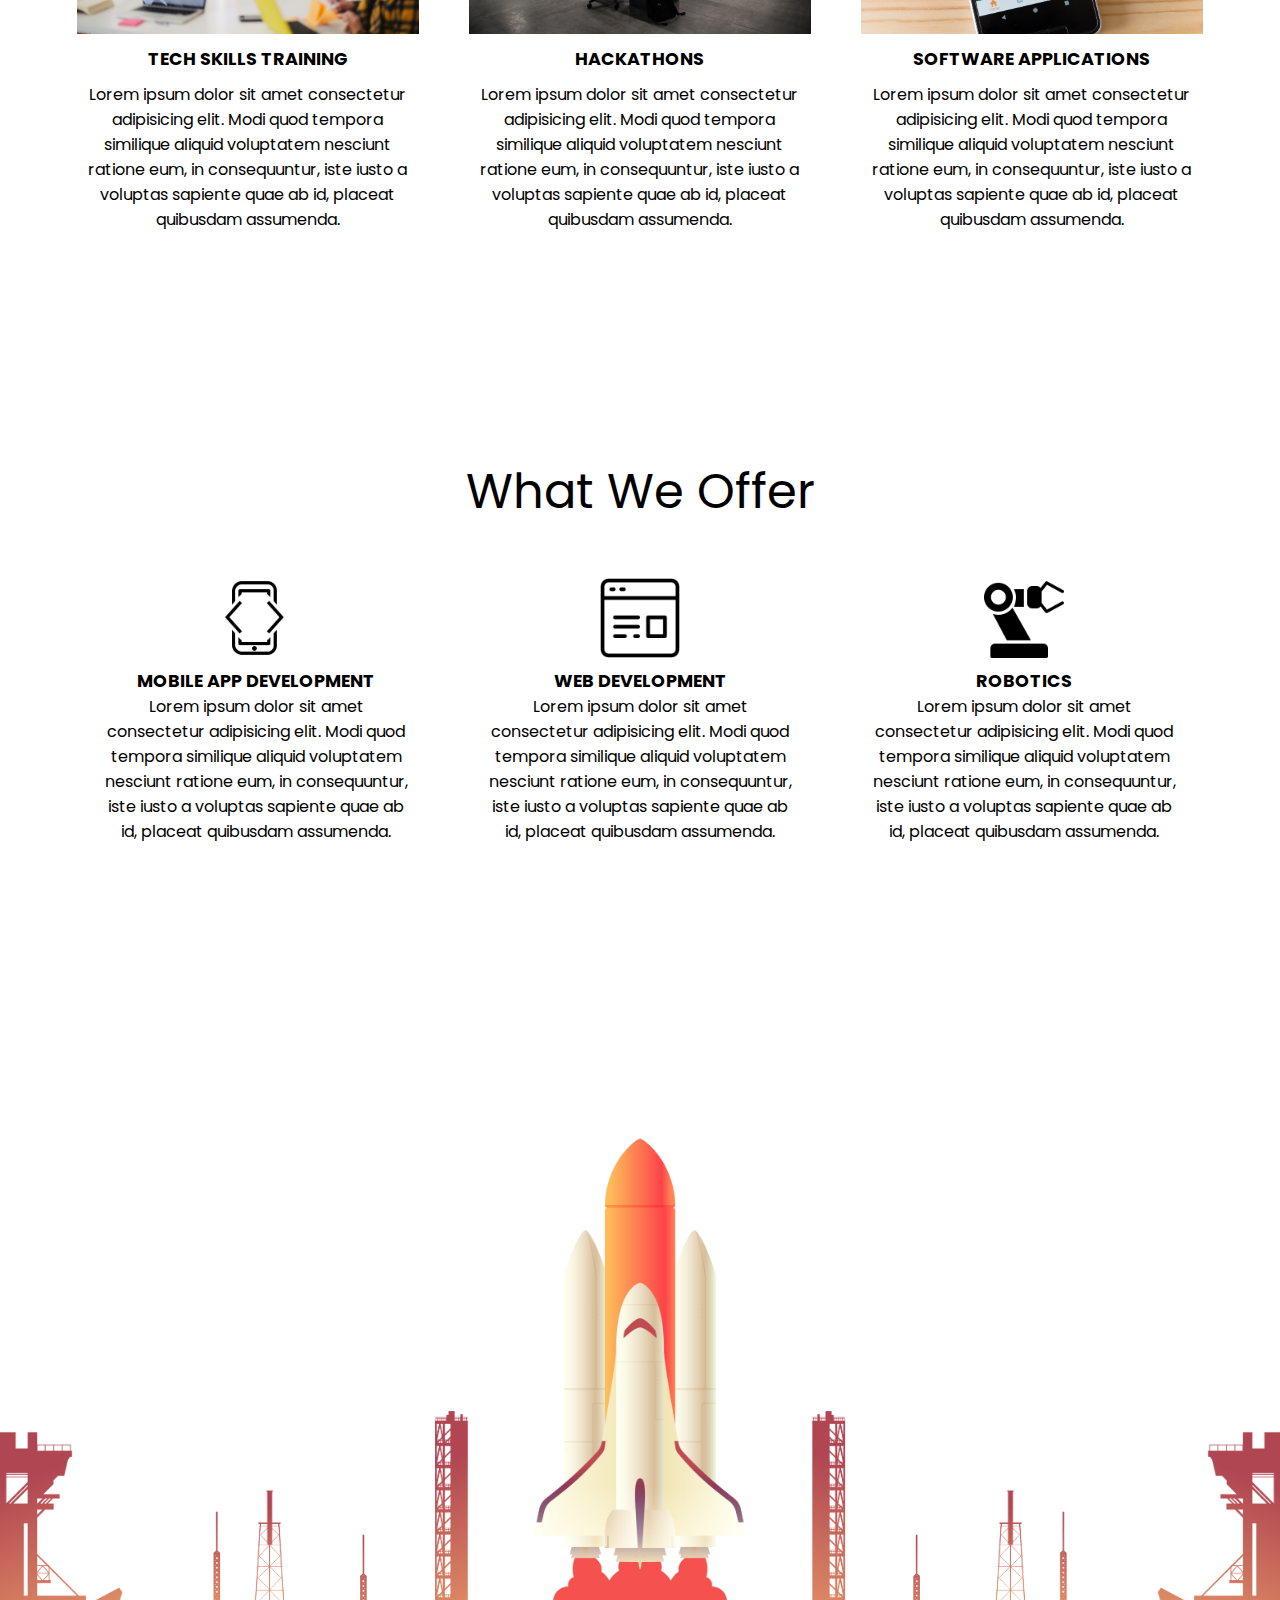
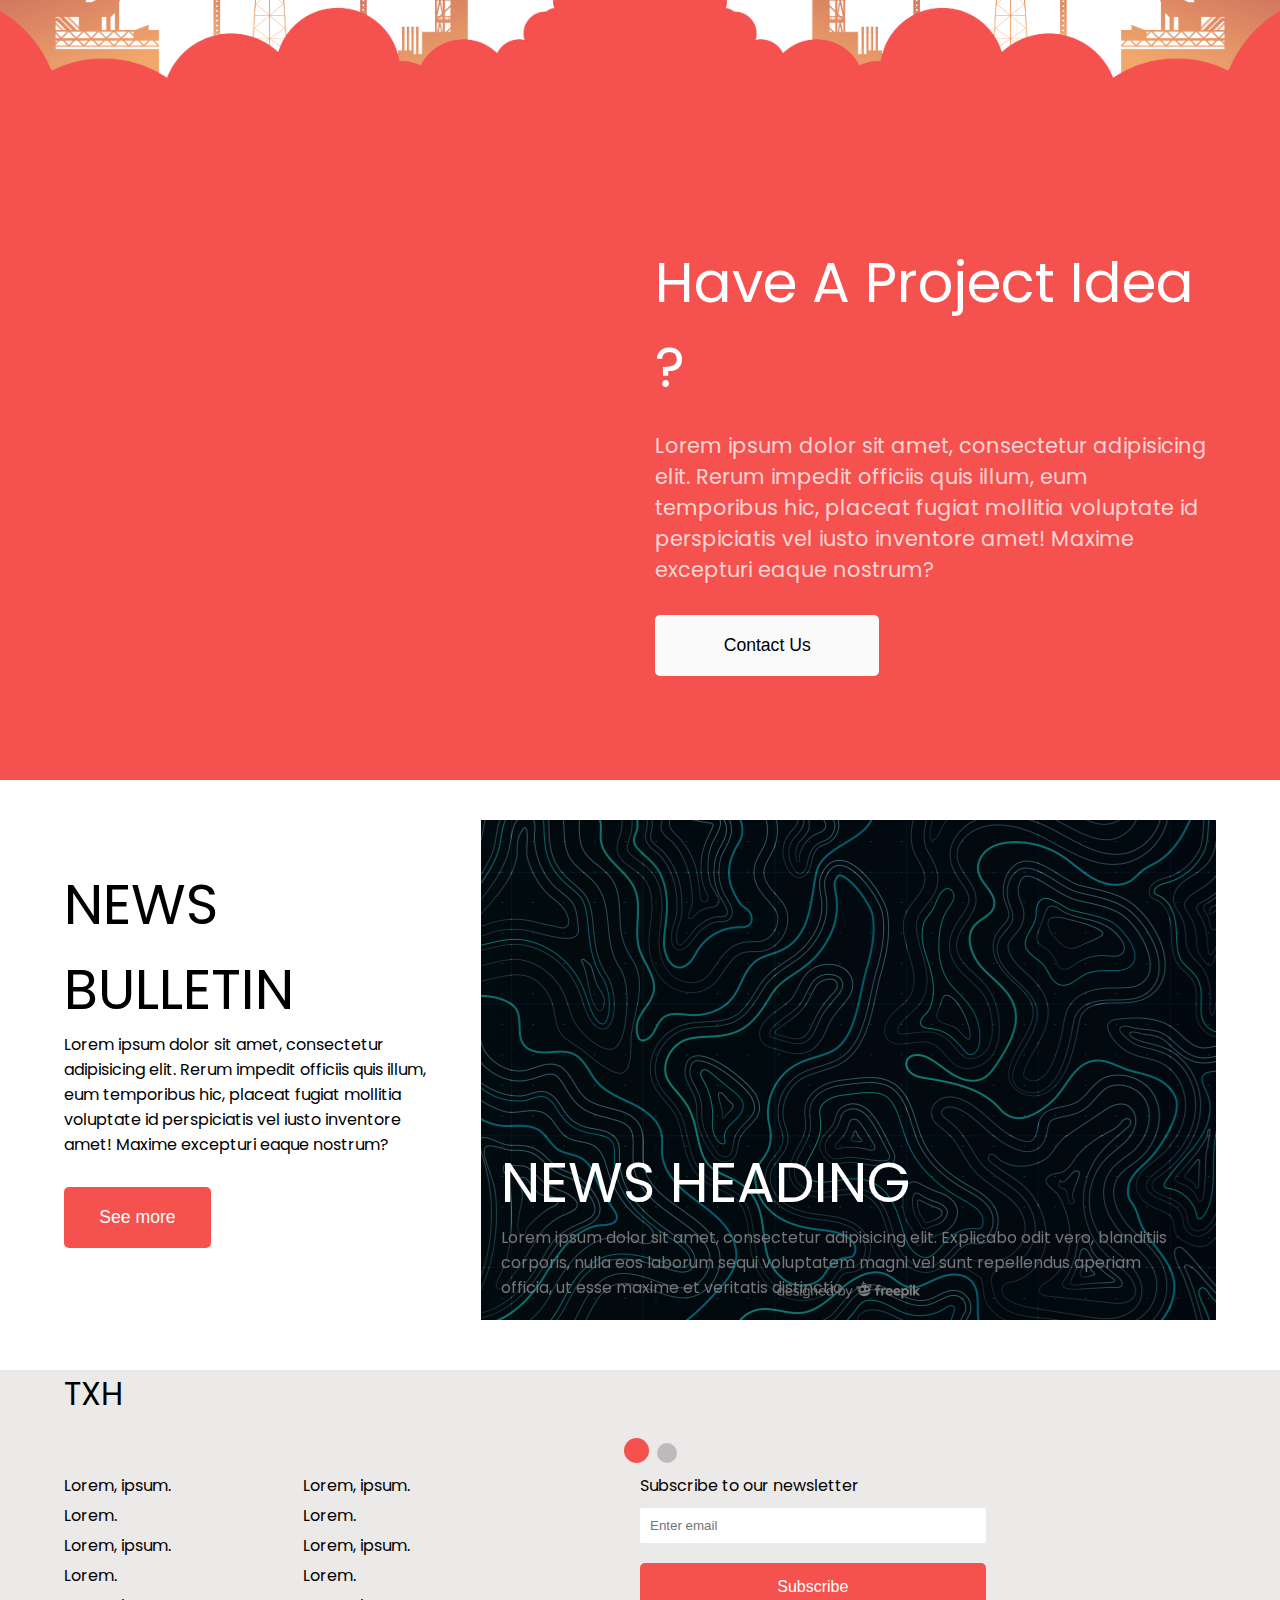
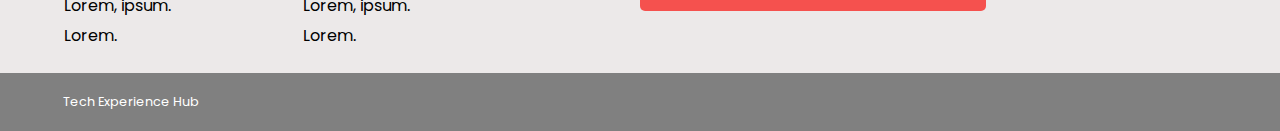
==== commit 8cdc655d: "completed events section" ====
--- a/view/index.html
+++ b/view/index.html
@@ -32,7 +32,7 @@
             <!-- navigation links -->
             <nav>
                 <ul class="nav-links">
-                    <li><a href="index.html" class="links">Home</a></li>
+                    <li><a href="index.html" class="links active">Home</a></li>
                     <li><a href="about.html" class="links">About Us</a></li>
                     <li><a href="events.html" class="links">Events</a></li>
                     <li><a href="services.html" class="links">Services</a></li>
--- a/css/style.css
+++ b/css/style.css
@@ -148,7 +148,7 @@
 
 .ab-content .item .number {
   font-size: 3rem;
-  color: #095e61;
+  color: #f5514e;
 }
 
 .ab-content .item .heading {
@@ -300,6 +300,11 @@
   border-style: none !important;
   height: max-content;
   background-color: #f5514e;
+  color: rgba(255, 255, 255, 0.774);
+}
+
+.proj .title{
+  color: white;
 }
 
 .content {
--- a/css/navbar.css
+++ b/css/navbar.css
@@ -1,175 +1,277 @@
-*{
-    margin: 0;
-    padding: 0;
-    box-sizing: border-box;
-}
-
-html{
-    scroll-behavior: smooth;
-    
-}
-
-body{
+* {
+  margin: 0;
+  padding: 0;
+  box-sizing: border-box;
+}
+
+html {
+  scroll-behavior: smooth;
+}
+
+body {
+  position: relative;
+  font-family: "Poppins", sans-serif;
+  font-size: 16px;
+  font-weight: 400;
+  height: 100%;
+}
+
+header {
+  display: flex;
+  justify-content: center;
+  height: 8vh;
+  color: white;
+  z-index: 999;
+  background-color: #f5514e;
+  width: 100%;
+  position: fixed;
+  top: 0;
+}
+
+.nav-container {
+  display: flex;
+  align-items: center;
+  justify-content: space-between;
+  width: 90%;
+}
+
+.nav-brand {
+  display: flex;
+  align-items: center;
+  flex: 1;
+}
+
+.nav-brand a {
+  font-size: 2rem;
+  text-decoration: none;
+  color: white;
+}
+
+.burger {
+  display: block;
+  z-index: 30;
+  cursor: pointer;
+}
+
+.burger div {
+  width: 25px;
+  margin: 3px;
+  padding: 2px;
+  border-radius: 10px;
+  background-color: white;
+  transition: all 0.3s ease;
+}
+
+.nav-links {
+  display: none;
+  align-items: center;
+  list-style: none;
+  transition: all 0.5s ease;
+}
+
+.links {
+  /* margin-left: 50px; */
+  text-decoration: none;
+  color: white;
+  text-transform: uppercase;
+  transition: all 0.5s ease;
+}
+
+.nav-links.navSlide {
+  position: fixed;
+  top: 8vh;
+  left: 0;
+  height: 100vh;
+  width: 100%;
+  display: block;
+  background-color: #f5514e;
+  z-index: 1000;
+  transition: all 0.5s ease;
+}
+
+.nav-links.slideIn {
+  overflow: hidden;
+  animation: slideIn 0.5s ease forwards alternate;
+}
+
+@keyframes slideIn {
+  from {
+    transform: translateX(-100%);
+  }
+
+  to {
+    transform: translateX(0%);
+  }
+}
+
+.nav-links li a {
+  display: inline-block;
+  text-align: center;
+  margin: 25px auto;
+  width: 100%;
+}
+
+.burger.toggle .line1 {
+  transform: rotate(45deg) translate(5px, 5px);
+}
+.burger.toggle .line2 {
+  /* transform: translateX(-200px); */
+  opacity: 0;
+}
+.burger.toggle .line3 {
+  transform: rotate(-45deg) translate(5px, -5px);
+}
+
+footer {
+  /* background: linear-gradient(rgba(0, 0, 0, 0.6), rgba(0, 0, 0, 0.6)); */
+  background-color: #ece9e9;
+  height: fit-content;
+}
+
+.footer-content {
+  width: 90%;
+  margin: auto;
+}
+
+.brand p {
+  font-size: 2rem;
+  margin: 10px auto;
+}
+
+.socials {
+  margin: auto;
+  width: 100%;
+}
+
+.socials a {
+  text-decoration: none;
+  color: #f5514e;
+  margin: 5px;
+}
+
+.other-links {
+  display: flex;
+  align-items: center;
+  justify-content: space-between;
+  width: 90%;
+  margin: 20px 0px;
+}
+
+.other-links a {
+  display: block;
+  text-decoration: none;
+  color: black;
+  margin-bottom: 5px;
+}
+
+.newsletter {
+  width: 100%;
+}
+
+.newsletter input {
+  padding: 10px;
+  border: thin;
+  border-radius: 2px;
+  width: 100%;
+  margin: 10px auto;
+}
+
+.newsletter input[type="button"] {
+  padding: 15px;
+  font-size: 1rem;
+  background-color: #f5514e;
+  color: white;
+  border: 0;
+  border-radius: 5px;
+  transition: all 0.3s ease;
+}
+
+.newsletter input[type="button"]:hover {
+  border-radius: 10px;
+  cursor: pointer;
+}
+
+.copyright-info {
+  padding: 20px;
+  text-align: left;
+  font-size: 0.8rem;
+  background-color: grey;
+  color: white;
+}
+
+.copyright-info span {
+  display: block;
+  width: 93%;
+  margin: auto;
+}
+
+.active{
+    border-bottom: 1px solid white;
+}
+
+@media screen and (min-width: 50em) {
+  header {
     position: relative;
-    font-family: 'Poppins', sans-serif;
-    font-size: 16px;
-    font-weight: 400;
-    height: 100%;
-}
-
-header{
+    background: transparent;
+    top: 0;
+    width: 100%;
+    border: 0;
+    height: 9vh;
+    transition: all 0.8s ease;
+  }
+
+  .nav-container {
+    position: relative;
+    top: 0;
+  }
+
+  .nav-links {
     display: flex;
-    justify-content: center;
-    height: 8vh;
-    color: white;
-    z-index: 999;
+    justify-content: space-between;
+    width: 700px;
+  }
+
+  .nav-links li a{
+    margin: 30px auto;
+    padding: 0px;
+    width: fit-content;
+  }
+
+  .nav-links li{
+      text-align: center;
+      width: fit-content;
+  }
+
+  .nav-links li a:hover {
+    color: #ff8482;
+  }
+
+  .burger {
+    display: none;
+  }
+
+  .stickyH {
+    position: sticky;
     background-color: #f5514e;
-    width: 100%;
-    position: fixed;
-    top: 0;
-}
-
-.nav-container{
+  }
+
+  .stickyH .nav-links li a:hover{
+      color: white;
+      font-size: 1.05rem;
+  }
+
+  .other-links {
+    width: 30%;
+  }
+
+  .newsletter {
+    width: 30%;
+    margin: 20px auto;
+  }
+
+  .res-content {
     display: flex;
-    align-items: center;
     justify-content: space-between;
-    width: 90%;
-}
-
-.nav-brand{
-    display: flex;
-    align-items: center;
-    flex: 1;
-}
-
-.nav-brand a{
-    font-size: 2rem;
-    text-decoration: none;
-    color: white;
-}
-
-.burger{
-    display: block;
-    z-index: 30;
-    cursor: pointer;
-}
-
-.burger div{
-    width: 25px;
-    margin: 3px;
-    padding: 2px;
-    border-radius: 10px;
-    background-color: white;
-    transition: all .3s ease;
-}
-
-.nav-links{
-    display: none;
-    align-items: center;
-    list-style: none;
-    transition: all 0.5s ease;
-}
-
-
-.links{
-    /* margin-left: 50px; */
-    text-decoration: none;
-    color: white;
-    text-transform: uppercase;
-    transition: all 0.5s ease;
-}
-
-.nav-links.navSlide{
-    position: fixed;
-    top: 8vh;
-    left: 0;
-    height: 100vh;
-    width: 100%;
-    display: block;
-    background-color: #f5514e;
-    z-index: 1000;
-    transition: all 0.5s ease;
-}
-
-.nav-links.slideIn{
-    overflow: hidden;
-    animation: slideIn .5s ease forwards alternate;
-}
-
-
-@keyframes slideIn {
-    from{
-        transform: translateX(-100%);
-    }
-
-    to{
-        transform: translateX(0%);
-    }
-}
-
-
-.nav-links li a{
-    display: inline-block;
-    text-align: center;
-    margin: 25px auto;
-    width: 100%;
-}
-
-.burger.toggle .line1{
-    transform: rotate(45deg) translate(5px, 5px);
-}
-.burger.toggle .line2{
-    /* transform: translateX(-200px); */
-    opacity: 0;
-    
-}
-.burger.toggle .line3{
-    transform: rotate(-45deg) translate(5px, -5px);
-}
-
-
-
-
-@media screen and (min-width: 50em) {
-    header{
-        position: relative;
-        background: transparent;
-        top: 0;
-        width: 100%;
-        border: 0;
-        height: 9vh;
-        transition: all 0.8s ease;
-    }
-
-    .header-transparent{
-        background: transparent;
-        position: relative;
-    }
-
-    .nav-container{
-        position: relative;
-        top: 0;
-    }
-
-    .nav-links{
-        display: flex;
-    }
-
-    .nav-links li a{
-        margin: 30px;
-        padding: 0px;
-    }
-
-    .nav-links li a:hover{
-        color: #FF8482;
-    }
-
-    .burger{
-        display: none;
-    }
-
-    .stickyH{
-        position: sticky;
-        background-color: #f5514e;
-    }
-}+    align-items: flex-start;
+  }
+}
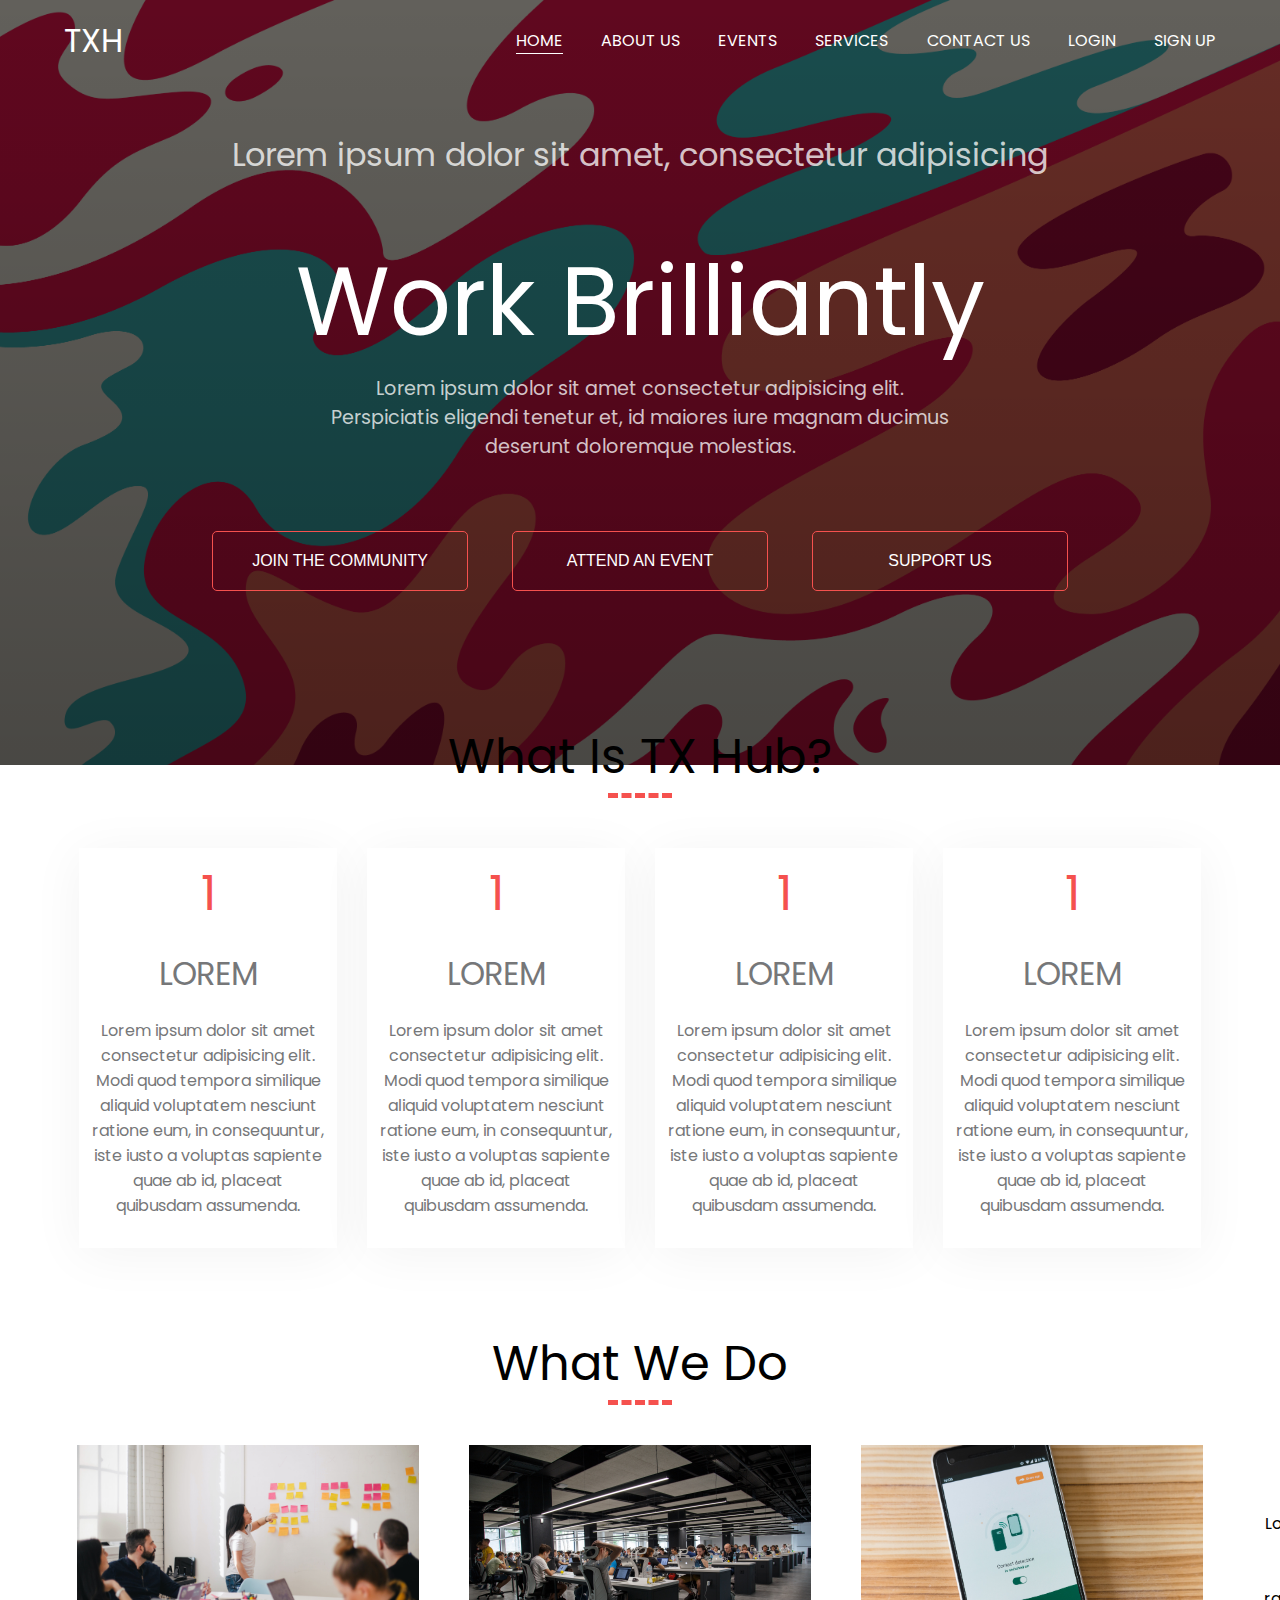
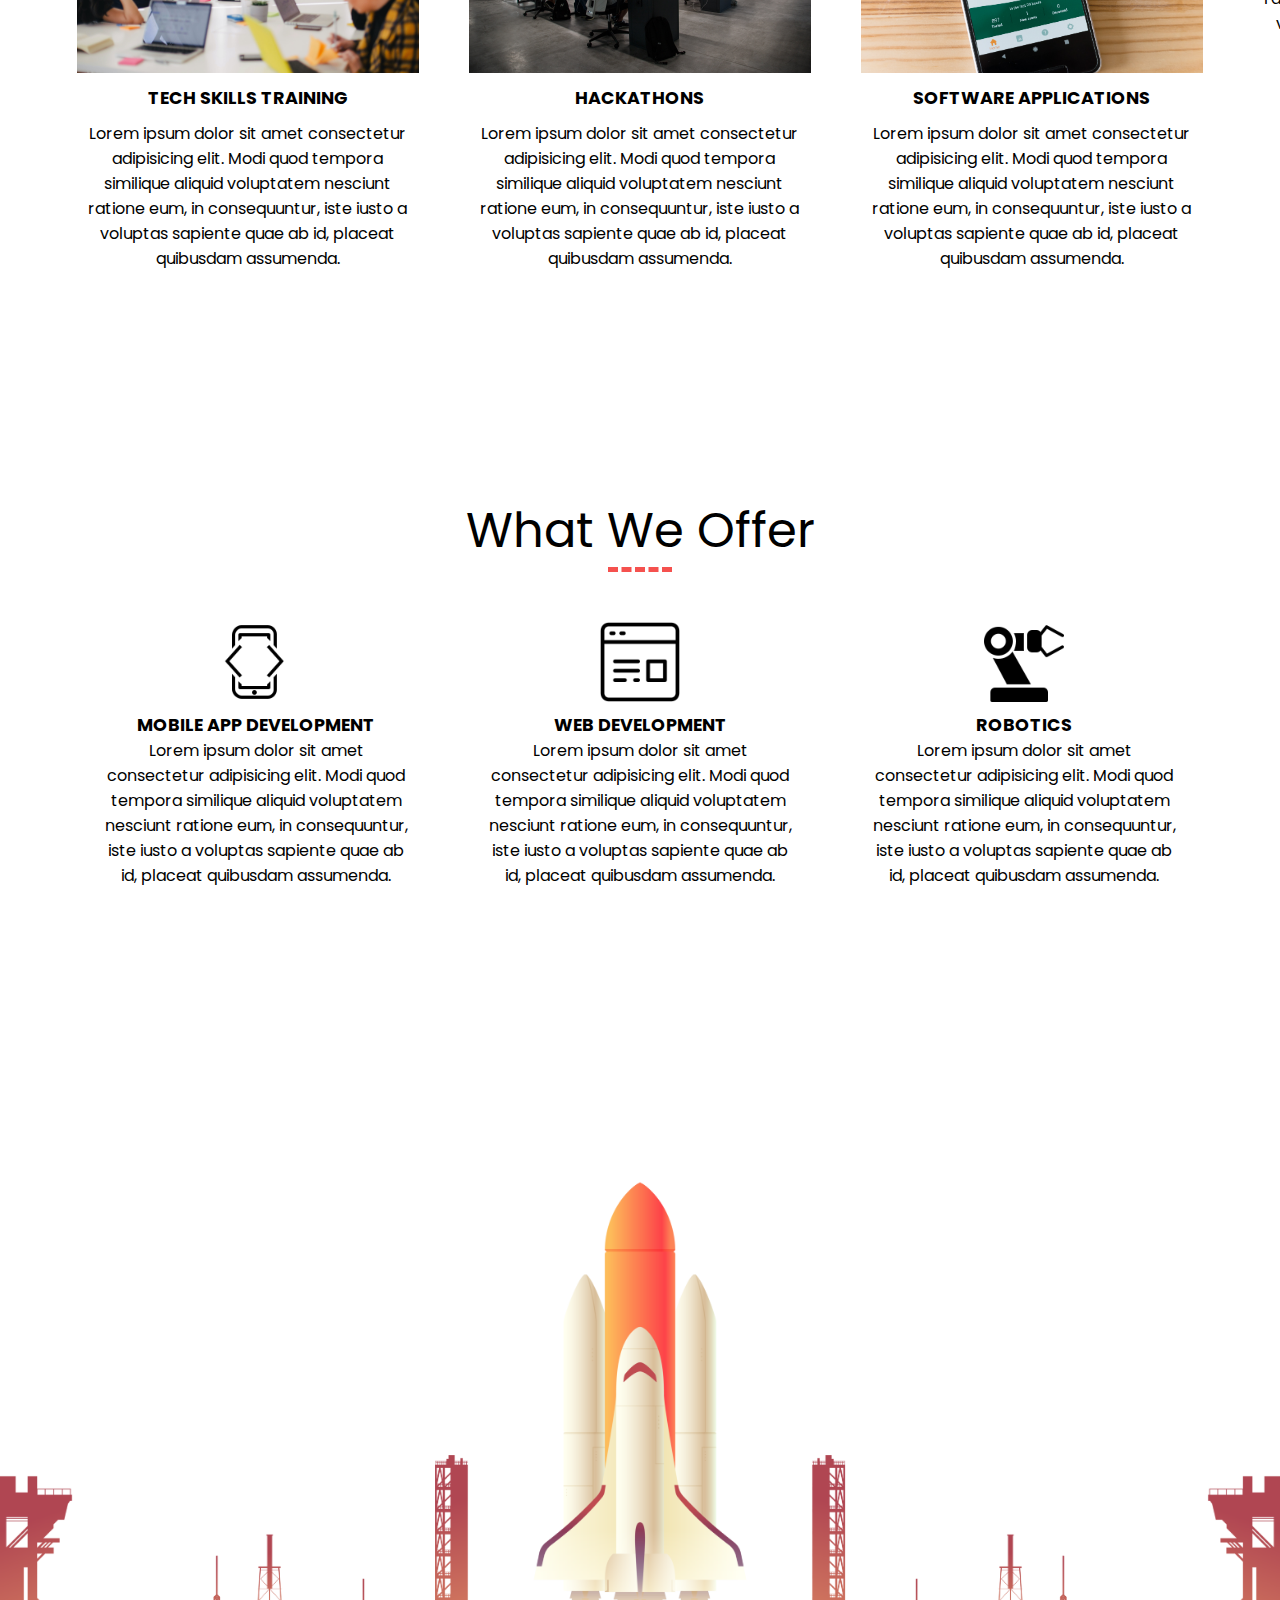
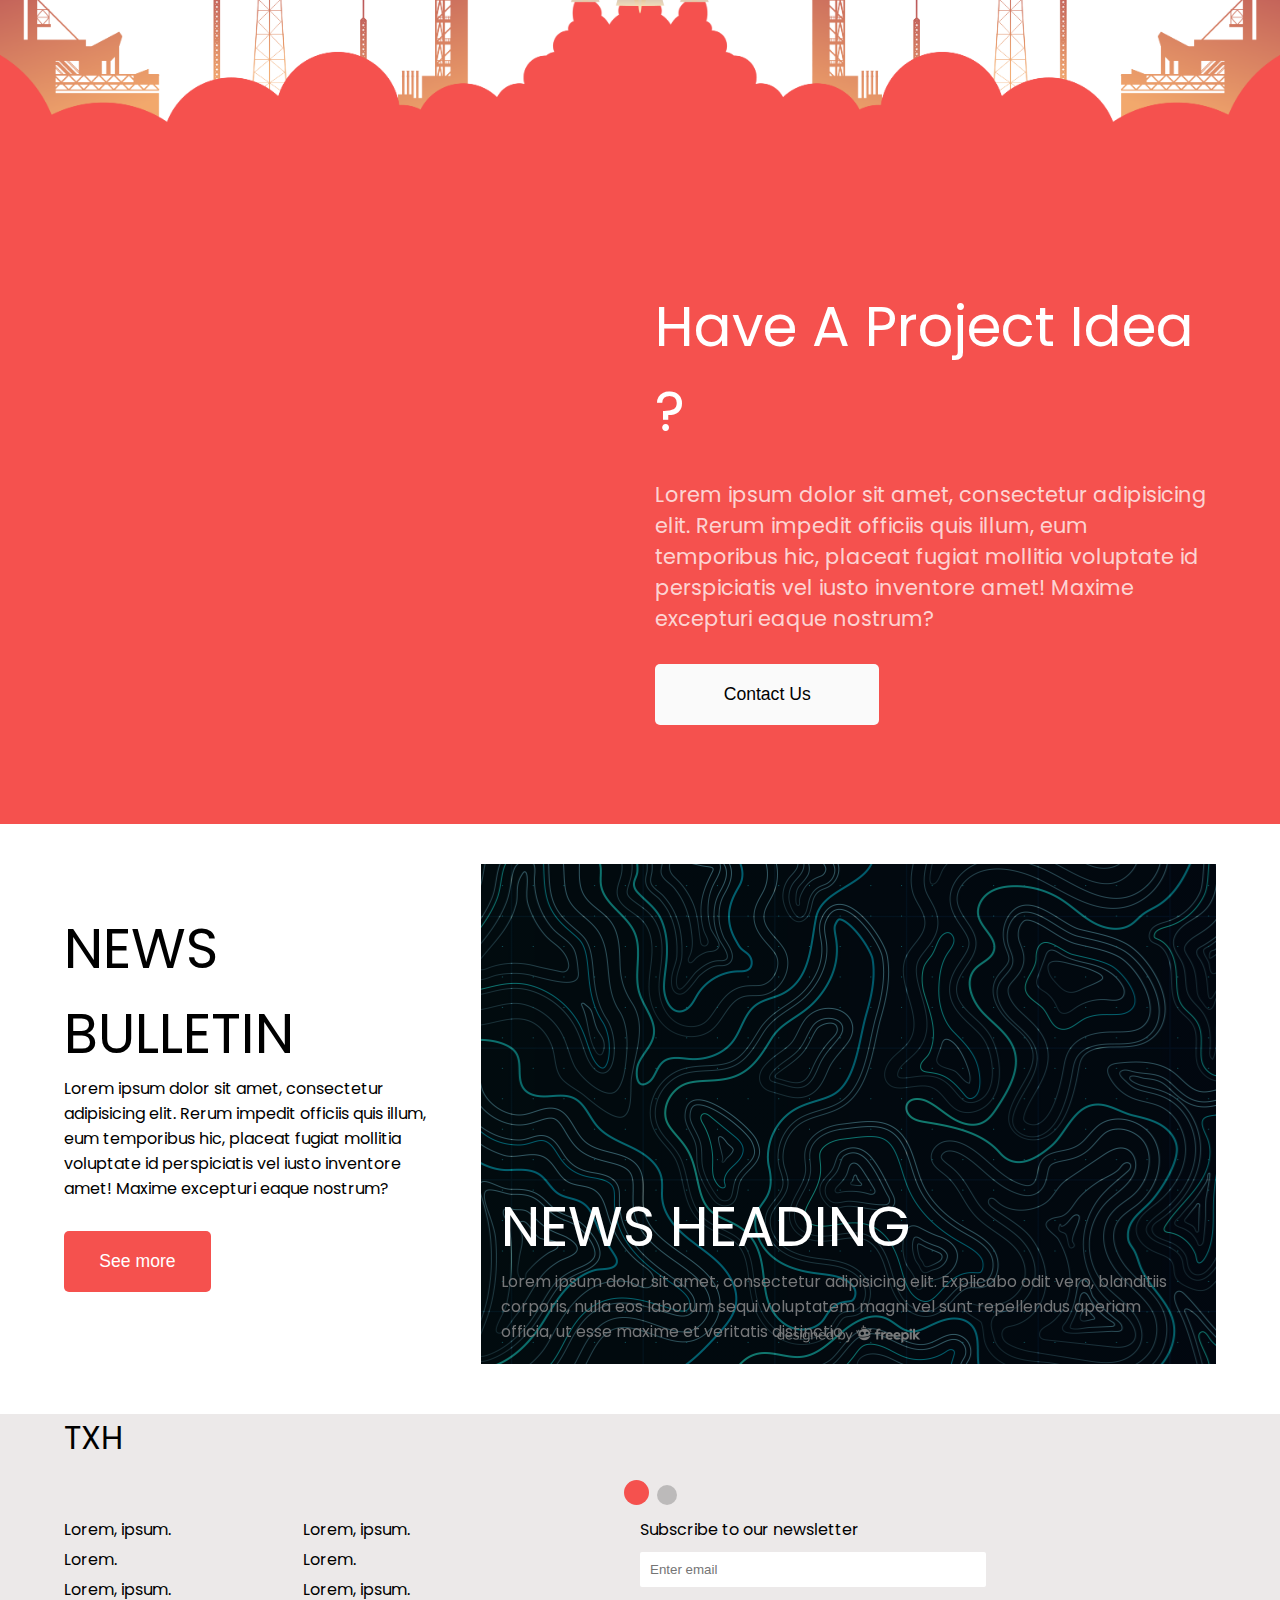
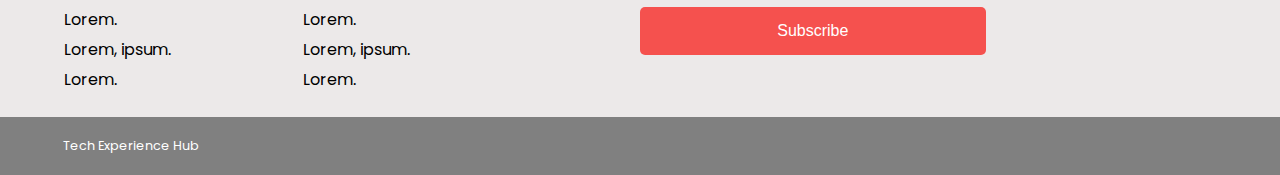
==== commit 30d97917: "updates" ====
--- a/view/index.html
+++ b/view/index.html
@@ -6,7 +6,6 @@
     <meta name="viewport" content="width=device-width, initial-scale=1.0">
     <title>Homepage | Tech Xperience Hub</title>
     <link rel="stylesheet" href="../css/style.css">
-    <link rel="stylesheet" href="../css/navbar.css">
     <link rel="preconnect" href="https://fonts.gstatic.com">
     <link href="https://fonts.googleapis.com/css2?family=Inter:wght@100;300;400&family=Poppins:wght@100;300;400&display=swap" rel="stylesheet"> 
     <link rel="stylesheet" href="https://unpkg.com/swiper/swiper-bundle.css" />
@@ -48,7 +47,7 @@
     <!-- start of content -->
     <main>
         <!-- background img -->
-        <div class="bk-img"></div>
+        <div class="hbk-img "></div>
 
         <!-- main content  -->
         <p id="welcome">Lorem ipsum dolor sit amet, consectetur adipisicing</p>
@@ -219,7 +218,7 @@
         <section class="news">
             <!-- left content -->
             <div class="left-content">
-                <p class="title">NEWS BULLETIN</p>
+                <p class="title no-after">NEWS BULLETIN</p>
                 <p>Lorem ipsum dolor sit amet, consectetur adipisicing elit. Rerum impedit officiis quis illum, eum temporibus hic, placeat fugiat mollitia voluptate id perspiciatis vel iusto inventore amet! Maxime excepturi eaque nostrum?</p>
                 <input type="button" value="See more">
             </div>
--- a/css/style.css
+++ b/css/style.css
@@ -16,12 +16,124 @@
   height: 100%;
 }
 
-.bk-img {
+header {
+  display: flex;
+  justify-content: center;
+  height: 8vh;
+  color: white;
+  z-index: 999;
+  background-color: #f5514e;
+  width: 100%;
+  position: fixed;
+  top: 0;
+}
+
+.nav-container {
+  display: flex;
+  align-items: center;
+  justify-content: space-between;
+  width: 90%;
+}
+
+.nav-brand {
+  display: flex;
+  align-items: center;
+  flex: 1;
+}
+
+.nav-brand a {
+  font-size: 2rem;
+  text-decoration: none;
+  color: white;
+}
+
+.burger {
+  display: block;
+  z-index: 30;
+  cursor: pointer;
+}
+
+.burger div {
+  width: 25px;
+  margin: 3px;
+  padding: 2px;
+  border-radius: 10px;
+  background-color: white;
+  transition: all 0.3s ease;
+}
+
+.nav-links {
+  display: none;
+  align-items: center;
+  list-style: none;
+  transition: all 0.5s ease;
+}
+
+.links {
+  /* margin-left: 50px; */
+  text-decoration: none;
+  color: white;
+  text-transform: uppercase;
+  transition: all 0.5s ease;
+}
+
+.nav-links.navSlide {
+  position: fixed;
+  top: 8vh;
+  left: 0;
+  height: 100vh;
+  width: 100%;
+  display: block;
+  background-color: #f5514e;
+  z-index: 1000;
+  transition: all 0.5s ease;
+}
+
+.nav-links.slideIn {
+  overflow: hidden;
+  animation: slideIn 0.5s ease forwards alternate;
+}
+
+@keyframes slideIn {
+  from {
+    transform: translateX(-100%);
+  }
+
+  to {
+    transform: translateX(0%);
+  }
+}
+
+.nav-links li a {
+  display: inline-block;
+  text-align: center;
+  margin: 25px auto;
+  width: 100%;
+}
+
+.burger.toggle .line1 {
+  transform: rotate(45deg) translate(5px, 5px);
+}
+.burger.toggle .line2 {
+  /* transform: translateX(-200px); */
+  opacity: 0;
+}
+.burger.toggle .line3 {
+  transform: rotate(-45deg) translate(5px, -5px);
+}
+
+.active{
+    border-bottom: 1px solid white;
+}
+
+
+
+.hbk-img {
   position: absolute;
   top: 0;
   /* border: 5px solid red; */
   /* object-fit: scale-down; */
-  height: 110vh;
+  height: 105vh;
   width: 100%;
   background: linear-gradient(rgba(0, 0, 0, 0.6), rgba(0, 0, 0, 0.7)),
     url("../assets/img/backgrounds/eventsBg.png");
@@ -29,6 +141,7 @@
   background-size: cover;
   z-index: -1000;
 }
+
 
 #welcome {
   text-align: center;
@@ -123,6 +236,22 @@
   font-size: 2.5rem;
   text-align: center;
   text-transform: capitalize;
+}
+
+.title::after{
+  content: "";
+  display: block;
+  border-bottom: 5px dashed #f5514e;
+  width: 5%;
+  margin: auto;
+}
+
+.no-after::after{
+  content: "";
+  display: block;
+  border-bottom: 0;
+  width: 10%;
+  margin: auto;
 }
 
 .ab-content,
@@ -198,6 +327,7 @@
   font-size: 1.1rem;
   padding: 5px;
   font-weight: bold;
+  color: black;
 }
 
 .swiper1 .swiper-slide .item .text {
@@ -529,10 +659,195 @@
   cursor: pointer;
 }
 
+/* events css */
+
+.ebk-img {
+  position: absolute;
+  top: 0;
+  height: 80vh;
+  width: 100%;
+  background: linear-gradient(rgba(0, 0, 0, 0.6), rgba(0, 0, 0, 0.7)),
+    url("../assets/img/backgrounds/mainBg.png");
+  background-repeat: no-repeat;
+  background-size: cover;
+  z-index: -1000;
+}
+
+.heading.e {
+  padding-top: 120px;
+  font-size: 5rem;
+  text-transform: uppercase;
+  color: white;
+  text-align: center;
+}
+
+.button-container {
+  display: flex;
+  align-items: center;
+  flex-direction: column;
+  width: 90%;
+  margin: auto;
+  justify-content: center;
+}
+
+.button-container button {
+  padding: 15px;
+  font-size: 1rem;
+  margin-top: 20px;
+  width: 100%;
+  background-color: #f5514e;
+  color: white;
+  border: 0;
+  border-radius: 5px;
+  cursor: pointer;
+}
+
+.e-title {
+  font-size: 2rem;
+  text-align: center;
+  padding-top: 20px;
+}
+
+.e-title::after{
+  content: "";
+  display: block;
+  border-bottom: 5px dashed #f5514e;
+  width: 10%;
+  margin: auto;
+}
+.e-title:not(.events-container .e-title){
+  padding-top: 80px;
+}
+
+
+.e-title:not(.events-container .e-title){
+  padding-top: 80px;
+}
+
+.event {
+  width: 90%;
+  margin: 20px auto;
+  /* padding: 15px; */
+  background-color: #f8f5f5;
+  text-align: center;
+  border-width: thin;
+}
+
+.event img {
+  width: 100%;
+  padding: 0;
+}
+
+.event .text{
+  padding: 15px;
+}
+
+.event .heading {
+  padding-top: 0;
+  font-size: 1.5rem;
+  text-transform: capitalize;
+  margin: 10px;
+  color: black;
+}
+
+.event button {
+  padding: 12px;
+  margin: 15px auto;
+  width: 150px;
+  font-size: 1rem;
+  background-color: transparent;
+  border: 1px solid #f5514e;
+  border-width: thin;
+  border-radius: 5px;
+  cursor: pointer;
+  transition: all 0.2s ease;
+}
+
+.intro{
+  width: 90%;
+  margin: auto;
+}
+
+.intro-container .illustration a img{
+  width: 100%;
+}
+
+.intro-container .text-content{
+  width: 100%;
+  margin: 10px auto 30px auto;
+  text-align: center;
+}
+
+
 /* DESKTOP STYLES */
 
 @media screen and (min-width: 50em) {
-  .bk-img {
+  header {
+    position: relative;
+    background: transparent;
+    top: 0;
+    width: 100%;
+    border: 0;
+    height: 9vh;
+    transition: all 0.8s ease;
+  }
+
+  .nav-container {
+    position: relative;
+    top: 0;
+  }
+
+  .nav-links {
+    display: flex;
+    justify-content: space-between;
+    width: 700px;
+  }
+
+  .nav-links li a{
+    margin: 30px auto;
+    padding: 0px;
+    width: fit-content;
+  }
+
+  .nav-links li{
+      text-align: center;
+      width: fit-content;
+  }
+
+  .nav-links li a:hover {
+    color: #ff8482;
+  }
+
+  .burger {
+    display: none;
+  }
+
+  .stickyH {
+    position: sticky;
+    background-color: #f5514e;
+  }
+
+  .stickyH .nav-links li a:hover{
+      color: white;
+      font-size: 1.05rem;
+  }
+
+  .other-links {
+    width: 30%;
+  }
+
+  .newsletter {
+    width: 30%;
+    margin: 20px auto;
+  }
+
+  .res-content {
+    display: flex;
+    justify-content: space-between;
+    align-items: flex-start;
+  }
+  
+  .hbk-img {
     height: 85vh;
   }
 
@@ -663,4 +978,107 @@
   .scrollToTop {
     right: 20px;
   }
-}
+
+  /* events media queries */
+  .ebk-img {
+    height: 80vh;
+  }
+
+  .heading.e {
+    padding-top: 60px;
+    font-size: 8rem;
+  }
+
+  .sometext {
+    font-size: 1.2rem;
+    width: 50%;
+  }
+
+  .button-container {
+    width: 90%;
+    flex-direction: row;
+  }
+
+  .button-container button {
+    margin: 20px;
+    width: 20%;
+    font-size: 1.3rem;
+    background: transparent;
+    border: 1px solid #f5514e;
+    transition: all 0.5s ease;
+  }
+
+  .button-container button:hover {
+    background-color: #f5514e;
+  }
+
+  .event button:hover {
+    background-color: #f5514e;
+    color: white;
+  }
+
+  .e-title{
+    font-size: 3rem;
+  }
+
+  .e-title:not(.events-container .e-title){
+    margin: 30px auto 0px auto;
+  }
+
+  .e-title:not(.heading.e){
+    padding-top: 80px;
+  }
+
+
+  .event{
+    display: flex;
+    align-items: center;
+    text-align: left;
+  }
+
+  .event img{
+    width: 50%;
+  }
+
+  .event .heading, .event .text{
+    text-align: left;
+    padding: 0;
+    margin: 10px;
+    width: 70%;
+  }
+
+  .event button{
+    margin-left: 10px;
+  }
+
+  .event .right{
+    margin-left: 15px;
+  }
+
+  .intro{
+    width: 90%;
+    margin: auto;
+  }
+
+  .intro-container{
+    display: flex;
+    align-items: center;
+    justify-content: space-around;
+    width: 100%;
+  }
+  
+  .intro-container .illustration a img{
+    width: 100%;
+  }
+
+  .intro-container .illustration{
+    flex: 1;
+  }
+  
+  .intro-container .text-content{
+    flex: 1;
+    width: 60%;
+    margin: 10px 0px 20px 50px;
+    text-align: left;
+  }
+}
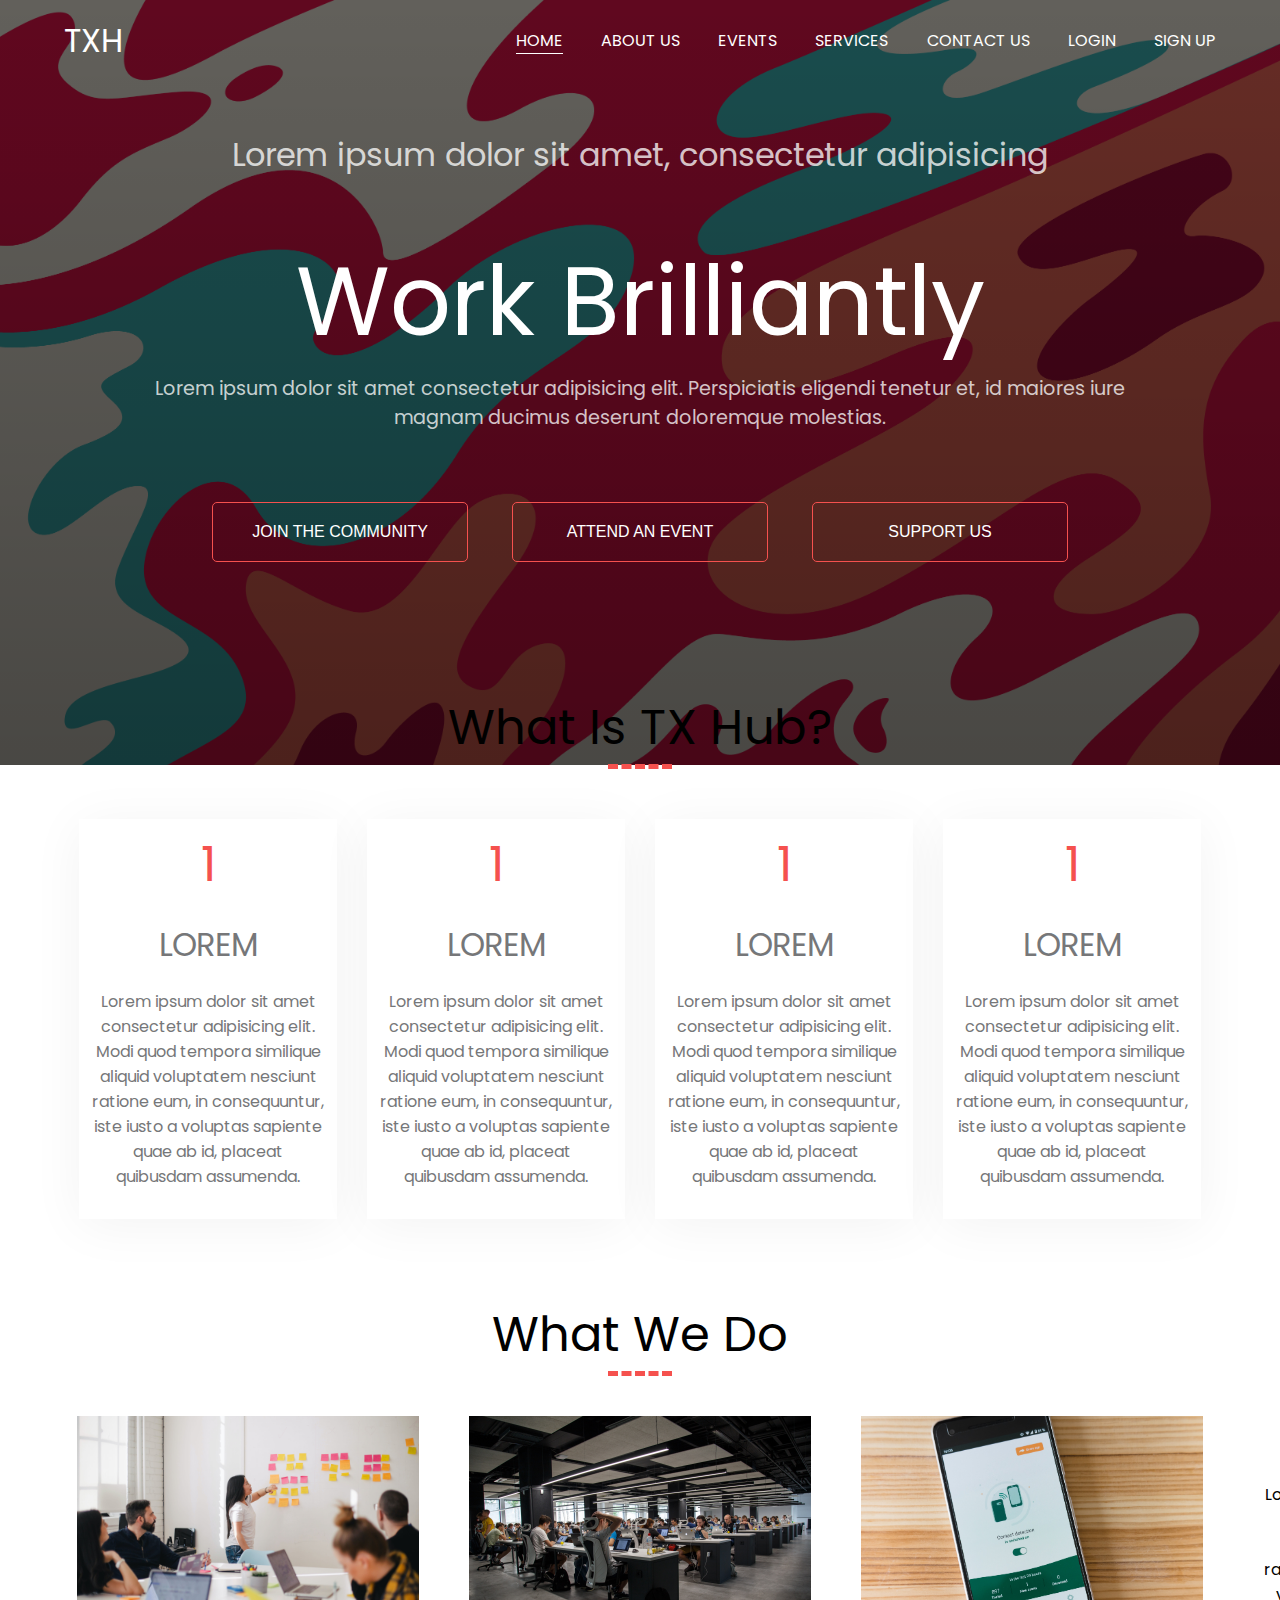
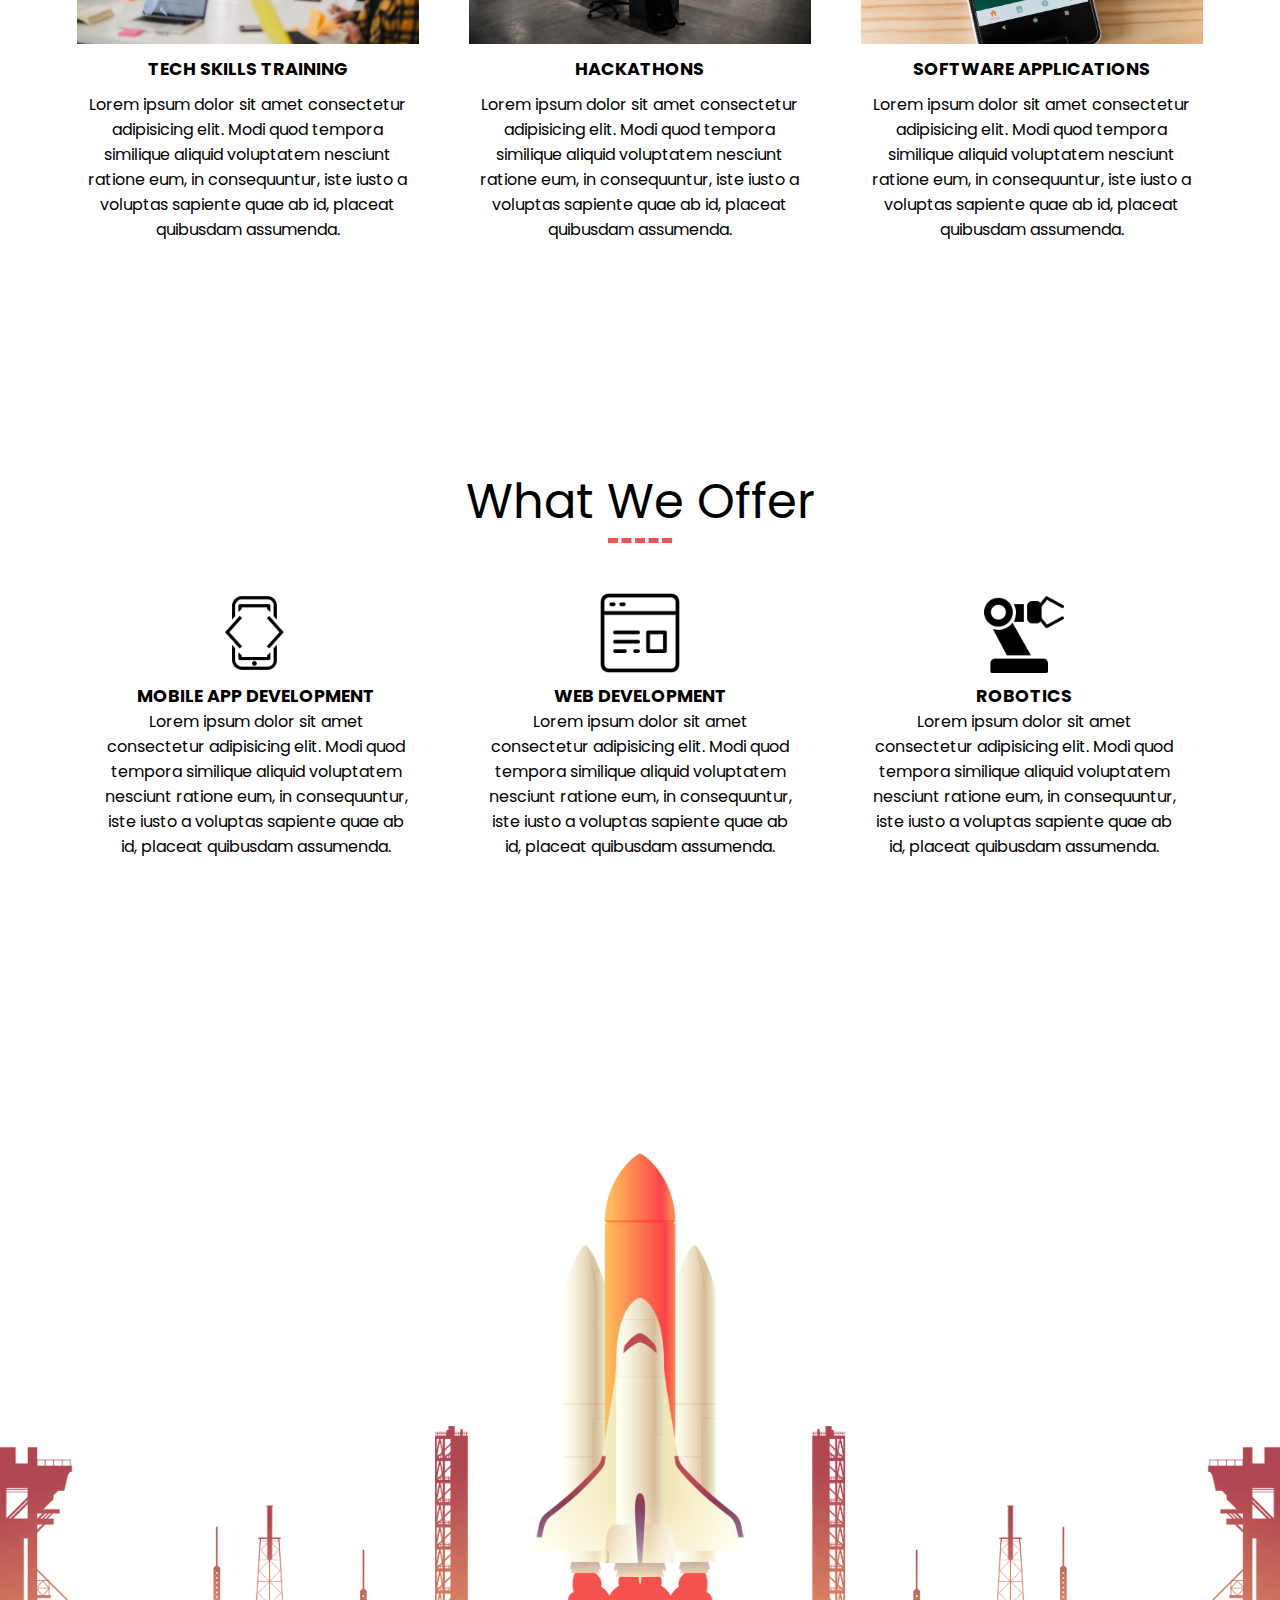
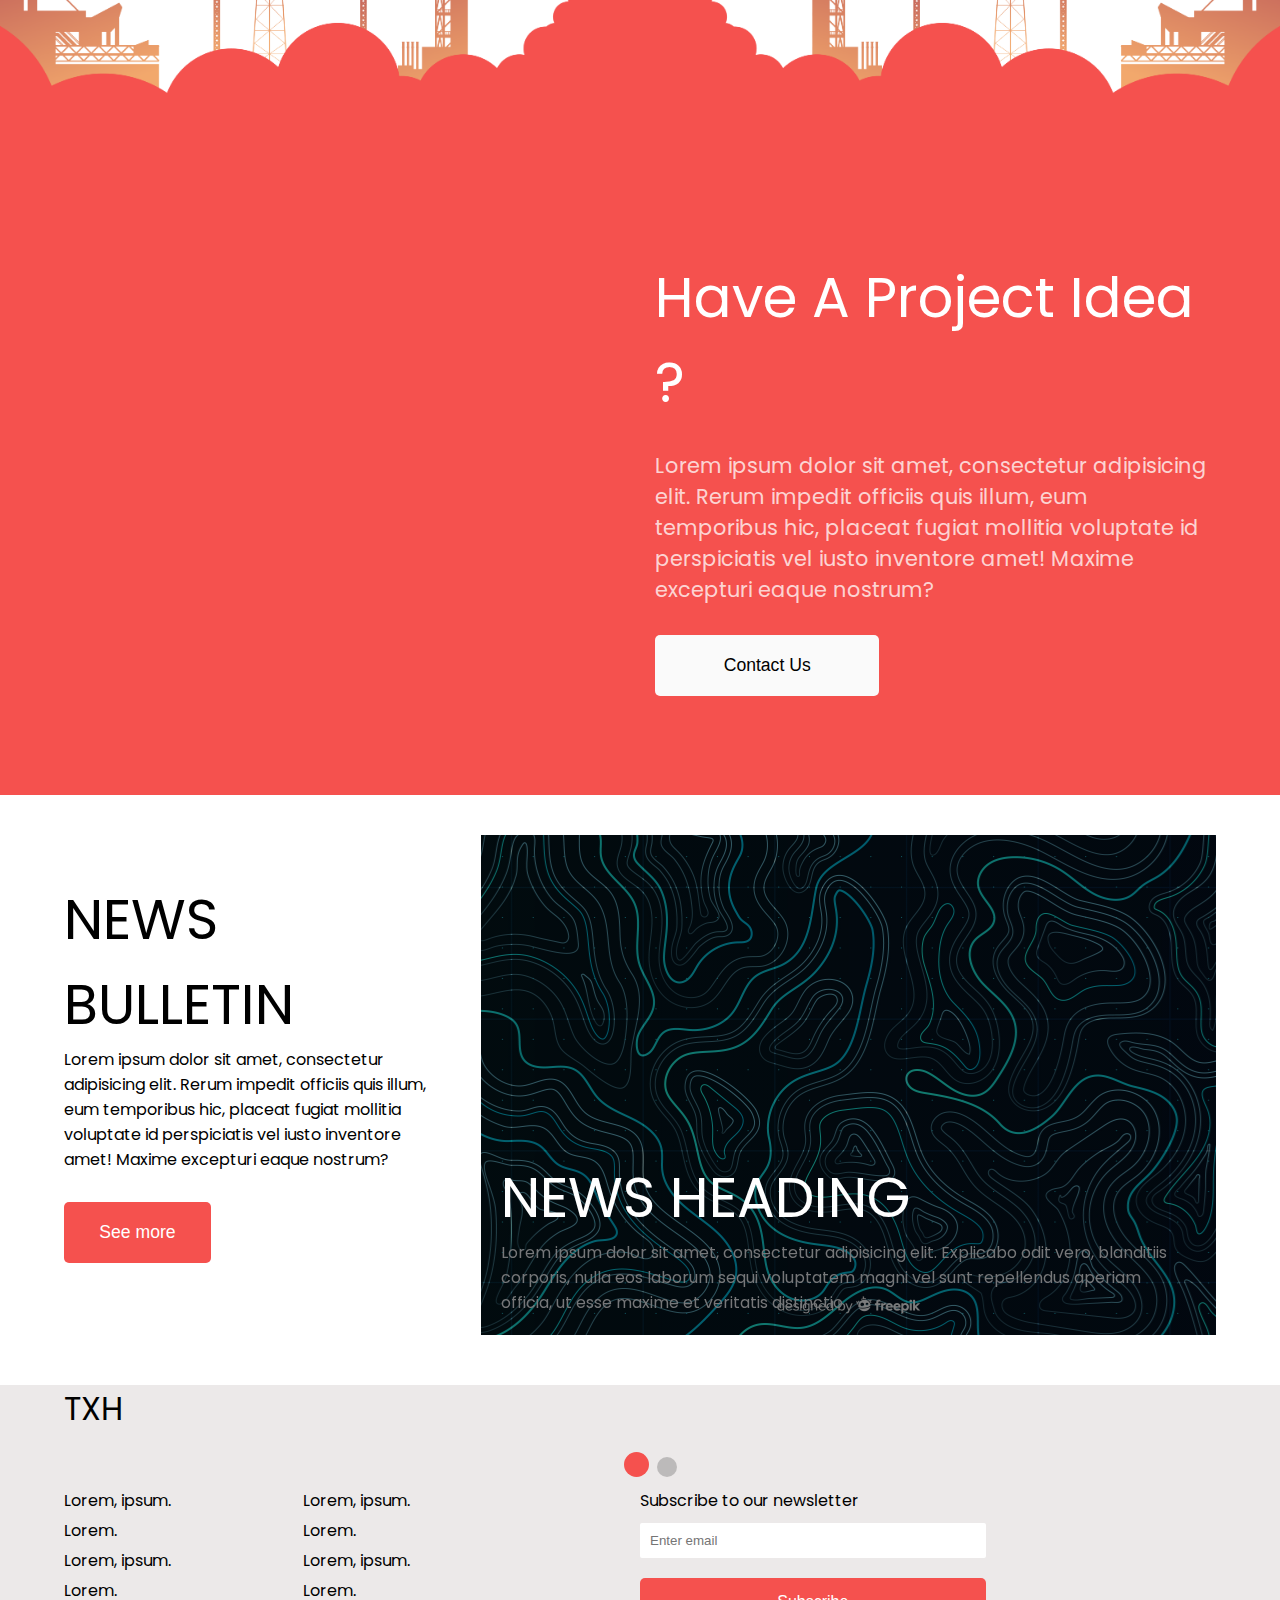
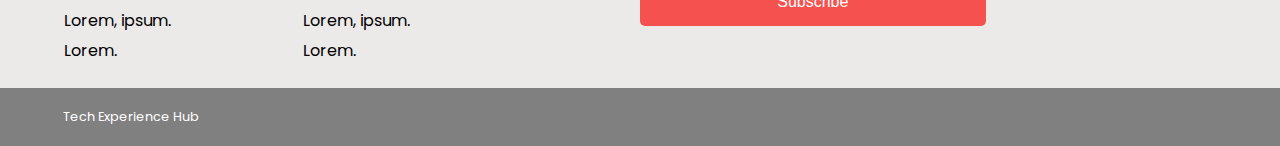
==== commit c0337f5b: "minor updates" ====
--- a/view/index.html
+++ b/view/index.html
@@ -6,6 +6,7 @@
     <meta name="viewport" content="width=device-width, initial-scale=1.0">
     <title>Homepage | Tech Xperience Hub</title>
     <link rel="stylesheet" href="../css/style.css">
+    <link rel="stylesheet" href="../css/navbar.css">
     <link rel="preconnect" href="https://fonts.gstatic.com">
     <link href="https://fonts.googleapis.com/css2?family=Inter:wght@100;300;400&family=Poppins:wght@100;300;400&display=swap" rel="stylesheet"> 
     <link rel="stylesheet" href="https://unpkg.com/swiper/swiper-bundle.css" />
@@ -47,7 +48,7 @@
     <!-- start of content -->
     <main>
         <!-- background img -->
-        <div class="hbk-img "></div>
+        <div class="bk-img"></div>
 
         <!-- main content  -->
         <p id="welcome">Lorem ipsum dolor sit amet, consectetur adipisicing</p>
--- a/css/style.css
+++ b/css/style.css
@@ -16,124 +16,13 @@
   height: 100%;
 }
 
-header {
-  display: flex;
-  justify-content: center;
-  height: 8vh;
-  color: white;
-  z-index: 999;
-  background-color: #f5514e;
-  width: 100%;
-  position: fixed;
-  top: 0;
-}
-
-.nav-container {
-  display: flex;
-  align-items: center;
-  justify-content: space-between;
-  width: 90%;
-}
-
-.nav-brand {
-  display: flex;
-  align-items: center;
-  flex: 1;
-}
-
-.nav-brand a {
-  font-size: 2rem;
-  text-decoration: none;
-  color: white;
-}
-
-.burger {
-  display: block;
-  z-index: 30;
-  cursor: pointer;
-}
-
-.burger div {
-  width: 25px;
-  margin: 3px;
-  padding: 2px;
-  border-radius: 10px;
-  background-color: white;
-  transition: all 0.3s ease;
-}
-
-.nav-links {
-  display: none;
-  align-items: center;
-  list-style: none;
-  transition: all 0.5s ease;
-}
-
-.links {
-  /* margin-left: 50px; */
-  text-decoration: none;
-  color: white;
-  text-transform: uppercase;
-  transition: all 0.5s ease;
-}
-
-.nav-links.navSlide {
-  position: fixed;
-  top: 8vh;
-  left: 0;
-  height: 100vh;
-  width: 100%;
-  display: block;
-  background-color: #f5514e;
-  z-index: 1000;
-  transition: all 0.5s ease;
-}
-
-.nav-links.slideIn {
-  overflow: hidden;
-  animation: slideIn 0.5s ease forwards alternate;
-}
-
-@keyframes slideIn {
-  from {
-    transform: translateX(-100%);
-  }
-
-  to {
-    transform: translateX(0%);
-  }
-}
-
-.nav-links li a {
-  display: inline-block;
-  text-align: center;
-  margin: 25px auto;
-  width: 100%;
-}
-
-.burger.toggle .line1 {
-  transform: rotate(45deg) translate(5px, 5px);
-}
-.burger.toggle .line2 {
-  /* transform: translateX(-200px); */
-  opacity: 0;
-}
-.burger.toggle .line3 {
-  transform: rotate(-45deg) translate(5px, -5px);
-}
-
-.active{
-    border-bottom: 1px solid white;
-}
-
-
-
-.hbk-img {
+
+.bk-img {
   position: absolute;
   top: 0;
   /* border: 5px solid red; */
   /* object-fit: scale-down; */
-  height: 105vh;
+  height: 110vh;
   width: 100%;
   background: linear-gradient(rgba(0, 0, 0, 0.6), rgba(0, 0, 0, 0.7)),
     url("../assets/img/backgrounds/eventsBg.png");
@@ -141,7 +30,6 @@
   background-size: cover;
   z-index: -1000;
 }
-
 
 #welcome {
   text-align: center;
@@ -327,7 +215,6 @@
   font-size: 1.1rem;
   padding: 5px;
   font-weight: bold;
-  color: black;
 }
 
 .swiper1 .swiper-slide .item .text {
@@ -659,195 +546,10 @@
   cursor: pointer;
 }
 
-/* events css */
-
-.ebk-img {
-  position: absolute;
-  top: 0;
-  height: 80vh;
-  width: 100%;
-  background: linear-gradient(rgba(0, 0, 0, 0.6), rgba(0, 0, 0, 0.7)),
-    url("../assets/img/backgrounds/mainBg.png");
-  background-repeat: no-repeat;
-  background-size: cover;
-  z-index: -1000;
-}
-
-.heading.e {
-  padding-top: 120px;
-  font-size: 5rem;
-  text-transform: uppercase;
-  color: white;
-  text-align: center;
-}
-
-.button-container {
-  display: flex;
-  align-items: center;
-  flex-direction: column;
-  width: 90%;
-  margin: auto;
-  justify-content: center;
-}
-
-.button-container button {
-  padding: 15px;
-  font-size: 1rem;
-  margin-top: 20px;
-  width: 100%;
-  background-color: #f5514e;
-  color: white;
-  border: 0;
-  border-radius: 5px;
-  cursor: pointer;
-}
-
-.e-title {
-  font-size: 2rem;
-  text-align: center;
-  padding-top: 20px;
-}
-
-.e-title::after{
-  content: "";
-  display: block;
-  border-bottom: 5px dashed #f5514e;
-  width: 10%;
-  margin: auto;
-}
-.e-title:not(.events-container .e-title){
-  padding-top: 80px;
-}
-
-
-.e-title:not(.events-container .e-title){
-  padding-top: 80px;
-}
-
-.event {
-  width: 90%;
-  margin: 20px auto;
-  /* padding: 15px; */
-  background-color: #f8f5f5;
-  text-align: center;
-  border-width: thin;
-}
-
-.event img {
-  width: 100%;
-  padding: 0;
-}
-
-.event .text{
-  padding: 15px;
-}
-
-.event .heading {
-  padding-top: 0;
-  font-size: 1.5rem;
-  text-transform: capitalize;
-  margin: 10px;
-  color: black;
-}
-
-.event button {
-  padding: 12px;
-  margin: 15px auto;
-  width: 150px;
-  font-size: 1rem;
-  background-color: transparent;
-  border: 1px solid #f5514e;
-  border-width: thin;
-  border-radius: 5px;
-  cursor: pointer;
-  transition: all 0.2s ease;
-}
-
-.intro{
-  width: 90%;
-  margin: auto;
-}
-
-.intro-container .illustration a img{
-  width: 100%;
-}
-
-.intro-container .text-content{
-  width: 100%;
-  margin: 10px auto 30px auto;
-  text-align: center;
-}
-
-
 /* DESKTOP STYLES */
 
 @media screen and (min-width: 50em) {
-  header {
-    position: relative;
-    background: transparent;
-    top: 0;
-    width: 100%;
-    border: 0;
-    height: 9vh;
-    transition: all 0.8s ease;
-  }
-
-  .nav-container {
-    position: relative;
-    top: 0;
-  }
-
-  .nav-links {
-    display: flex;
-    justify-content: space-between;
-    width: 700px;
-  }
-
-  .nav-links li a{
-    margin: 30px auto;
-    padding: 0px;
-    width: fit-content;
-  }
-
-  .nav-links li{
-      text-align: center;
-      width: fit-content;
-  }
-
-  .nav-links li a:hover {
-    color: #ff8482;
-  }
-
-  .burger {
-    display: none;
-  }
-
-  .stickyH {
-    position: sticky;
-    background-color: #f5514e;
-  }
-
-  .stickyH .nav-links li a:hover{
-      color: white;
-      font-size: 1.05rem;
-  }
-
-  .other-links {
-    width: 30%;
-  }
-
-  .newsletter {
-    width: 30%;
-    margin: 20px auto;
-  }
-
-  .res-content {
-    display: flex;
-    justify-content: space-between;
-    align-items: flex-start;
-  }
-  
-  .hbk-img {
+  .bk-img {
     height: 85vh;
   }
 
@@ -978,107 +680,4 @@
   .scrollToTop {
     right: 20px;
   }
-
-  /* events media queries */
-  .ebk-img {
-    height: 80vh;
-  }
-
-  .heading.e {
-    padding-top: 60px;
-    font-size: 8rem;
-  }
-
-  .sometext {
-    font-size: 1.2rem;
-    width: 50%;
-  }
-
-  .button-container {
-    width: 90%;
-    flex-direction: row;
-  }
-
-  .button-container button {
-    margin: 20px;
-    width: 20%;
-    font-size: 1.3rem;
-    background: transparent;
-    border: 1px solid #f5514e;
-    transition: all 0.5s ease;
-  }
-
-  .button-container button:hover {
-    background-color: #f5514e;
-  }
-
-  .event button:hover {
-    background-color: #f5514e;
-    color: white;
-  }
-
-  .e-title{
-    font-size: 3rem;
-  }
-
-  .e-title:not(.events-container .e-title){
-    margin: 30px auto 0px auto;
-  }
-
-  .e-title:not(.heading.e){
-    padding-top: 80px;
-  }
-
-
-  .event{
-    display: flex;
-    align-items: center;
-    text-align: left;
-  }
-
-  .event img{
-    width: 50%;
-  }
-
-  .event .heading, .event .text{
-    text-align: left;
-    padding: 0;
-    margin: 10px;
-    width: 70%;
-  }
-
-  .event button{
-    margin-left: 10px;
-  }
-
-  .event .right{
-    margin-left: 15px;
-  }
-
-  .intro{
-    width: 90%;
-    margin: auto;
-  }
-
-  .intro-container{
-    display: flex;
-    align-items: center;
-    justify-content: space-around;
-    width: 100%;
-  }
-  
-  .intro-container .illustration a img{
-    width: 100%;
-  }
-
-  .intro-container .illustration{
-    flex: 1;
-  }
-  
-  .intro-container .text-content{
-    flex: 1;
-    width: 60%;
-    margin: 10px 0px 20px 50px;
-    text-align: left;
-  }
-}
+}
--- a/css/navbar.css
+++ b/css/navbar.css
@@ -0,0 +1,277 @@
+* {
+  margin: 0;
+  padding: 0;
+  box-sizing: border-box;
+}
+
+html {
+  scroll-behavior: smooth;
+}
+
+body {
+  position: relative;
+  font-family: "Poppins", sans-serif;
+  font-size: 16px;
+  font-weight: 400;
+  height: 100%;
+}
+
+header {
+  display: flex;
+  justify-content: center;
+  height: 8vh;
+  color: white;
+  z-index: 999;
+  background-color: #f5514e;
+  width: 100%;
+  position: fixed;
+  top: 0;
+}
+
+.nav-container {
+  display: flex;
+  align-items: center;
+  justify-content: space-between;
+  width: 90%;
+}
+
+.nav-brand {
+  display: flex;
+  align-items: center;
+  flex: 1;
+}
+
+.nav-brand a {
+  font-size: 2rem;
+  text-decoration: none;
+  color: white;
+}
+
+.burger {
+  display: block;
+  z-index: 30;
+  cursor: pointer;
+}
+
+.burger div {
+  width: 25px;
+  margin: 3px;
+  padding: 2px;
+  border-radius: 10px;
+  background-color: white;
+  transition: all 0.3s ease;
+}
+
+.nav-links {
+  display: none;
+  align-items: center;
+  list-style: none;
+  transition: all 0.5s ease;
+}
+
+.links {
+  /* margin-left: 50px; */
+  text-decoration: none;
+  color: white;
+  text-transform: uppercase;
+  transition: all 0.5s ease;
+}
+
+.nav-links.navSlide {
+  position: fixed;
+  top: 8vh;
+  left: 0;
+  height: 100vh;
+  width: 100%;
+  display: block;
+  background-color: #f5514e;
+  z-index: 1000;
+  transition: all 0.5s ease;
+}
+
+.nav-links.slideIn {
+  overflow: hidden;
+  animation: slideIn 0.5s ease forwards alternate;
+}
+
+@keyframes slideIn {
+  from {
+    transform: translateX(-100%);
+  }
+
+  to {
+    transform: translateX(0%);
+  }
+}
+
+.nav-links li a {
+  display: inline-block;
+  text-align: center;
+  margin: 25px auto;
+  width: 100%;
+}
+
+.burger.toggle .line1 {
+  transform: rotate(45deg) translate(5px, 5px);
+}
+.burger.toggle .line2 {
+  /* transform: translateX(-200px); */
+  opacity: 0;
+}
+.burger.toggle .line3 {
+  transform: rotate(-45deg) translate(5px, -5px);
+}
+
+footer {
+  /* background: linear-gradient(rgba(0, 0, 0, 0.6), rgba(0, 0, 0, 0.6)); */
+  background-color: #ece9e9;
+  height: fit-content;
+}
+
+.footer-content {
+  width: 90%;
+  margin: auto;
+}
+
+.brand p {
+  font-size: 2rem;
+  margin: 10px auto;
+}
+
+.socials {
+  margin: auto;
+  width: 100%;
+}
+
+.socials a {
+  text-decoration: none;
+  color: #f5514e;
+  margin: 5px;
+}
+
+.other-links {
+  display: flex;
+  align-items: center;
+  justify-content: space-between;
+  width: 90%;
+  margin: 20px 0px;
+}
+
+.other-links a {
+  display: block;
+  text-decoration: none;
+  color: black;
+  margin-bottom: 5px;
+}
+
+.newsletter {
+  width: 100%;
+}
+
+.newsletter input {
+  padding: 10px;
+  border: thin;
+  border-radius: 2px;
+  width: 100%;
+  margin: 10px auto;
+}
+
+.newsletter input[type="button"] {
+  padding: 15px;
+  font-size: 1rem;
+  background-color: #f5514e;
+  color: white;
+  border: 0;
+  border-radius: 5px;
+  transition: all 0.3s ease;
+}
+
+.newsletter input[type="button"]:hover {
+  border-radius: 10px;
+  cursor: pointer;
+}
+
+.copyright-info {
+  padding: 20px;
+  text-align: left;
+  font-size: 0.8rem;
+  background-color: grey;
+  color: white;
+}
+
+.copyright-info span {
+  display: block;
+  width: 93%;
+  margin: auto;
+}
+
+@media screen and (min-width: 50em) {
+  header {
+    position: relative;
+    background: transparent;
+    top: 0;
+    width: 100%;
+    border: 0;
+    height: 9vh;
+    transition: all 0.8s ease;
+  }
+
+  .nav-container {
+    position: relative;
+    top: 0;
+  }
+
+  .nav-links {
+    display: flex;
+    justify-content: space-between;
+    width: 700px;
+  }
+
+  .nav-links li a {
+    margin: 30px auto;
+    padding: 0px;
+    width: fit-content;
+  }
+
+  .nav-links li {
+    text-align: center;
+    width: fit-content;
+  }
+
+  .nav-links li a:hover {
+    color: #ff8482;
+  }
+
+  .active {
+    border-bottom: 1px solid white;
+  }
+
+  .burger {
+    display: none;
+  }
+
+  .stickyH {
+    position: sticky;
+    background-color: #f5514e;
+  }
+
+  .stickyH .nav-links li a:hover {
+    color: white;
+    font-size: 1.05rem;
+  }
+
+  .other-links {
+    width: 30%;
+  }
+
+  .newsletter {
+    width: 30%;
+    margin: 20px auto;
+  }
+
+  .res-content {
+    display: flex;
+    justify-content: space-between;
+    align-items: flex-start;
+  }
+}
